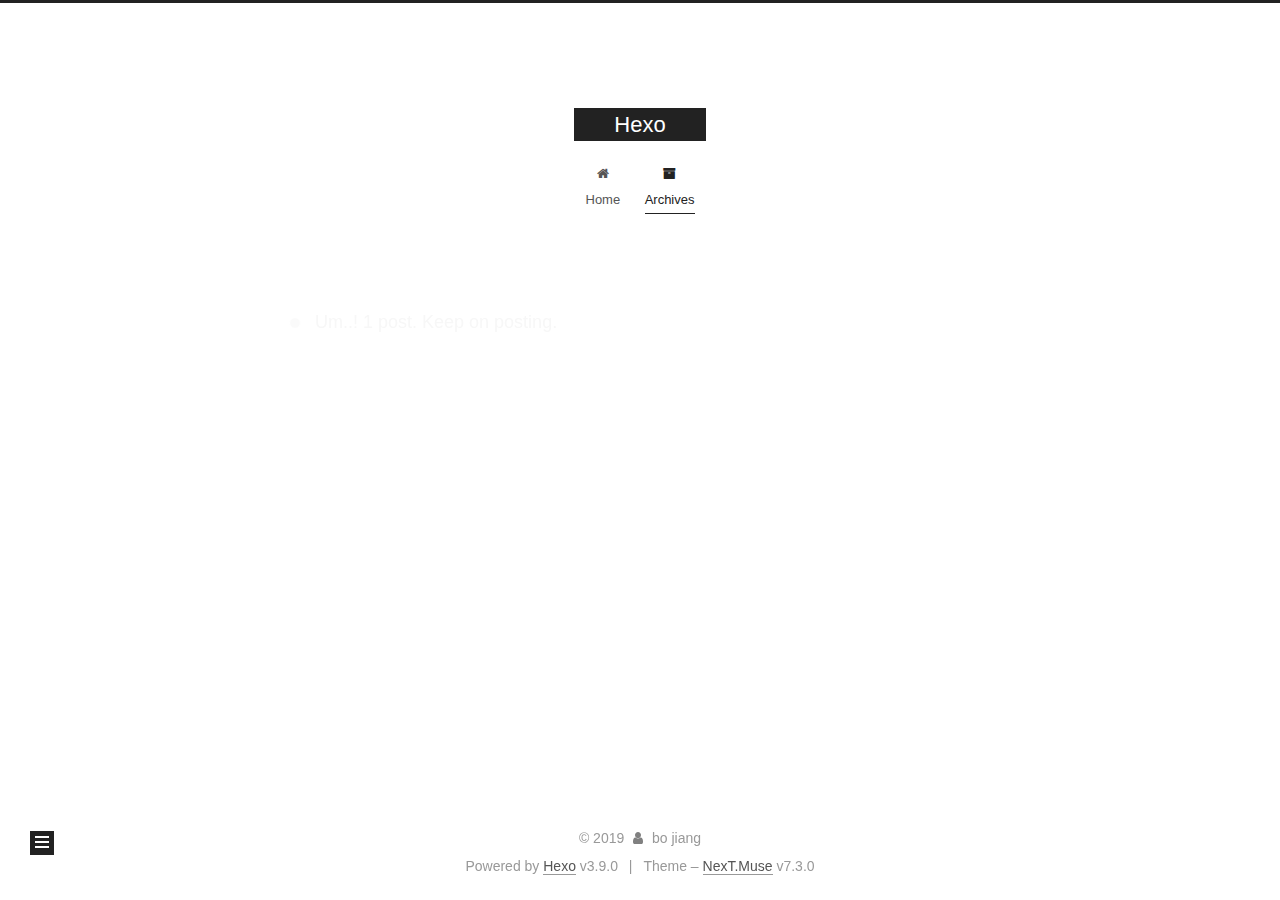
==== archives/index.html @ 769f1027 "Site updated: 2019-08-07 20:02:32" ====
<!DOCTYPE html>





<html class="theme-next muse use-motion" lang="en">
<head>
  <meta charset="UTF-8">
<meta name="generator" content="Hexo 3.9.0">
<meta name="viewport" content="width=device-width, initial-scale=1, maximum-scale=2">
<meta name="theme-color" content="#222">
<meta http-equiv="X-UA-Compatible" content="IE=edge">
  <link rel="apple-touch-icon" sizes="180x180" href="/images/apple-touch-icon-next.png?v=7.3.0">
  <link rel="icon" type="image/png" sizes="32x32" href="/images/favicon-32x32-next.png?v=7.3.0">
  <link rel="icon" type="image/png" sizes="16x16" href="/images/favicon-16x16-next.png?v=7.3.0">
  <link rel="mask-icon" href="/images/logo.svg?v=7.3.0" color="#222">

<link rel="stylesheet" href="/css/main.css?v=7.3.0">


<link rel="stylesheet" href="/lib/font-awesome/css/font-awesome.min.css?v=4.7.0">


<script id="hexo-configurations">
  var NexT = window.NexT || {};
  var CONFIG = {
    root: '/',
    scheme: 'Muse',
    version: '7.3.0',
    sidebar: {"position":"left","display":"post","offset":12,"onmobile":false},
    back2top: {"enable":true,"sidebar":false,"scrollpercent":false},
    save_scroll: false,
    copycode: {"enable":false,"show_result":false,"style":null},
    fancybox: false,
    mediumzoom: false,
    lazyload: false,
    pangu: false,
    algolia: {
      applicationID: '',
      apiKey: '',
      indexName: '',
      hits: {"per_page":10},
      labels: {"input_placeholder":"Search for Posts","hits_empty":"We didn't find any results for the search: ${query}","hits_stats":"${hits} results found in ${time} ms"}
    },
    localsearch: {"enable":false,"trigger":"auto","top_n_per_article":1,"unescape":false,"preload":false},
    path: '',
    motion: {"enable":true,"async":false,"transition":{"post_block":"fadeIn","post_header":"slideDownIn","post_body":"slideDownIn","coll_header":"slideLeftIn","sidebar":"slideUpIn"}},
    translation: {
      copy_button: 'Copy',
      copy_success: 'Copied',
      copy_failure: 'Copy failed'
    }
  };
</script>

  <meta property="og:type" content="website">
<meta property="og:title" content="Hexo">
<meta property="og:url" content="http://yoursite.com/archives/index.html">
<meta property="og:site_name" content="Hexo">
<meta property="og:locale" content="en">
<meta name="twitter:card" content="summary">
<meta name="twitter:title" content="Hexo">
  <link rel="canonical" href="http://yoursite.com/archives/">


<script id="page-configurations">
  // https://hexo.io/docs/variables.html
  CONFIG.page = {
    sidebar: "",
    isHome: false,
    isPost: false,
    isPage: false,
    isArchive: true
  };
</script>

  <title>Archive | Hexo</title>
  








  <noscript>
  <style>
  .use-motion .motion-element,
  .use-motion .brand,
  .use-motion .menu-item,
  .sidebar-inner,
  .use-motion .post-block,
  .use-motion .pagination,
  .use-motion .comments,
  .use-motion .post-header,
  .use-motion .post-body,
  .use-motion .collection-title { opacity: initial; }

  .use-motion .logo,
  .use-motion .site-title,
  .use-motion .site-subtitle {
    opacity: initial;
    top: initial;
  }

  .use-motion .logo-line-before i { left: initial; }
  .use-motion .logo-line-after i { right: initial; }
  </style>
</noscript>

</head>

<body itemscope itemtype="http://schema.org/WebPage" lang="en">

  <div class="container sidebar-position-left">
    <div class="headband"></div>

    <header id="header" class="header" itemscope itemtype="http://schema.org/WPHeader">
      <div class="header-inner"><div class="site-brand-wrapper">
  <div class="site-meta">

    <div class="custom-logo-site-title">
      <a href="/" class="brand" rel="start">
        <span class="logo-line-before"><i></i></span>
        <span class="site-title">Hexo</span>
        <span class="logo-line-after"><i></i></span>
      </a>
    </div>
  </div>

  <div class="site-nav-toggle">
    <button aria-label="Toggle navigation bar">
      <span class="btn-bar"></span>
      <span class="btn-bar"></span>
      <span class="btn-bar"></span>
    </button>
  </div>
</div>


<nav class="site-nav">
  
  <ul id="menu" class="menu">
      
      
      
        
        <li class="menu-item menu-item-home">
      
    

    <a href="/" rel="section"><i class="menu-item-icon fa fa-fw fa-home"></i> <br>Home</a>

  </li>
      
      
      
        
        <li class="menu-item menu-item-archives">
      
    

    <a href="/archives/" rel="section"><i class="menu-item-icon fa fa-fw fa-archive"></i> <br>Archives</a>

  </li>
  </ul>

    

    
    
      
      
    
      
      
    
    

  

</nav>
</div>
    </header>

    


    <main id="main" class="main">
      <div class="main-inner">
        <div class="content-wrap">
          <div id="content" class="content page-archive">
            

  
  
  
  <div class="post-block archive">
    <div id="posts" class="posts-collapse">
      <span class="archive-move-on"></span>
      <span class="archive-page-counter">
        
        
        
          
        
        Um..! 1 post. Keep on posting.
      </span>
      

      

  
  
  

  
    
    <div class="collection-title">
      <h1 class="archive-year" id="archive-year-2019">2019</h1>
    </div>
  
  

  <article class="post post-type-normal" itemscope itemtype="http://schema.org/Article">
    <header class="post-header">

      <h2 class="post-title">
        
          <a class="post-title-link" href="/2019/08/07/hello-world/" itemprop="url">
            
              <span itemprop="name">Hello World</span>
            
          </a>
        
      </h2>

      <div class="post-meta">
        <time class="post-time" itemprop="dateCreated"
              datetime="2019-08-07T11:55:54+08:00"
              content="2019-08-07">
          08-07
        </time>
      </div>

    </header>
  </article>




    </div>
  </div>
  
  
  

  



          </div>
          

        </div>
          
  
  <div class="sidebar-toggle">
    <div class="sidebar-toggle-line-wrap">
      <span class="sidebar-toggle-line sidebar-toggle-line-first"></span>
      <span class="sidebar-toggle-line sidebar-toggle-line-middle"></span>
      <span class="sidebar-toggle-line sidebar-toggle-line-last"></span>
    </div>
  </div>

  <aside id="sidebar" class="sidebar">
    <div class="sidebar-inner">

      <div class="site-overview-wrap sidebar-panel sidebar-panel-active">
        <div class="site-overview">

          <div class="site-author motion-element" itemprop="author" itemscope itemtype="http://schema.org/Person">
  <p class="site-author-name" itemprop="name">bo jiang</p>
  <div class="site-description motion-element" itemprop="description"></div>
</div>
  <nav class="site-state motion-element">
      <div class="site-state-item site-state-posts">
        
          <a href="/archives/">
        
          <span class="site-state-item-count">1</span>
          <span class="site-state-item-name">posts</span>
        </a>
      </div>
    
  </nav>



        </div>
      </div>

    </div>
  </aside>
  <div id="sidebar-dimmer"></div>


      </div>
    </main>

    <footer id="footer" class="footer">
      <div class="footer-inner">
        <div class="copyright">&copy; <span itemprop="copyrightYear">2019</span>
  <span class="with-love" id="animate">
    <i class="fa fa-user"></i>
  </span>
  <span class="author" itemprop="copyrightHolder">bo jiang</span>
</div>
  <div class="powered-by">Powered by <a href="https://hexo.io" class="theme-link" rel="noopener" target="_blank">Hexo</a> v3.9.0</div>
  <span class="post-meta-divider">|</span>
  <div class="theme-info">Theme – <a href="https://theme-next.org" class="theme-link" rel="noopener" target="_blank">NexT.Muse</a> v7.3.0</div>

        








        
      </div>
    </footer>
      <div class="back-to-top">
        <i class="fa fa-arrow-up"></i>
      </div>

    

  </div>

  
  <script src="/lib/jquery/index.js?v=3.4.1"></script>
  <script src="/lib/velocity/velocity.min.js?v=1.2.1"></script>
  <script src="/lib/velocity/velocity.ui.min.js?v=1.2.1"></script>

<script src="/js/utils.js?v=7.3.0"></script>
  <script src="/js/motion.js?v=7.3.0"></script>


  <script src="/js/schemes/muse.js?v=7.3.0"></script>


<script src="/js/next-boot.js?v=7.3.0"></script>






  




























  

  

  


  
</body>
</html>
---- css/main.css ----
html {
  line-height: 1.15; /* 1 */
  -webkit-text-size-adjust: 100%; /* 2 */
}
body {
  margin: 0;
}
main {
  display: block;
}
h1 {
  font-size: 2em;
  margin: 0.67em 0;
}
hr {
  box-sizing: content-box; /* 1 */
  height: 0; /* 1 */
  overflow: visible; /* 2 */
}
pre {
  font-family: monospace, monospace; /* 1 */
  font-size: 1em; /* 2 */
}
a {
  background-color: transparent;
}
abbr[title] {
  border-bottom: none; /* 1 */
  text-decoration: underline; /* 2 */
  text-decoration: underline dotted; /* 2 */
}
b,
strong {
  font-weight: bolder;
}
code,
kbd,
samp {
  font-family: monospace, monospace; /* 1 */
  font-size: 1em; /* 2 */
}
small {
  font-size: 80%;
}
sub,
sup {
  font-size: 75%;
  line-height: 0;
  position: relative;
  vertical-align: baseline;
}
sub {
  bottom: -0.25em;
}
sup {
  top: -0.5em;
}
img {
  border-style: none;
}
button,
input,
optgroup,
select,
textarea {
  font-family: inherit; /* 1 */
  font-size: 100%; /* 1 */
  line-height: 1.15; /* 1 */
  margin: 0; /* 2 */
}
button,
input {
/* 1 */
  overflow: visible;
}
button,
select {
/* 1 */
  text-transform: none;
}
button,
[type='button'],
[type='reset'],
[type='submit'] {
  -webkit-appearance: button;
}
button::-moz-focus-inner,
[type='button']::-moz-focus-inner,
[type='reset']::-moz-focus-inner,
[type='submit']::-moz-focus-inner {
  border-style: none;
  padding: 0;
}
button:-moz-focusring,
[type='button']:-moz-focusring,
[type='reset']:-moz-focusring,
[type='submit']:-moz-focusring {
  outline: 1px dotted ButtonText;
}
fieldset {
  padding: 0.35em 0.75em 0.625em;
}
legend {
  box-sizing: border-box; /* 1 */
  color: inherit; /* 2 */
  display: table; /* 1 */
  max-width: 100%; /* 1 */
  padding: 0; /* 3 */
  white-space: normal; /* 1 */
}
progress {
  vertical-align: baseline;
}
textarea {
  overflow: auto;
}
[type='checkbox'],
[type='radio'] {
  box-sizing: border-box; /* 1 */
  padding: 0; /* 2 */
}
[type='number']::-webkit-inner-spin-button,
[type='number']::-webkit-outer-spin-button {
  height: auto;
}
[type='search'] {
  outline-offset: -2px; /* 2 */
  -webkit-appearance: textfield; /* 1 */
}
[type='search']::-webkit-search-decoration {
  -webkit-appearance: none;
}
::-webkit-file-upload-button {
  font: inherit; /* 2 */
  -webkit-appearance: button; /* 1 */
}
details {
  display: block;
}
summary {
  display: list-item;
}
template {
  display: none;
}
[hidden] {
  display: none;
}
::selection {
  background: #262a30;
  color: #fff;
}
body {
  background: #fff;
  color: #555;
  font-family: 'Lato', "PingFang SC", "Microsoft YaHei", sans-serif;
  font-size: 1em;
  line-height: 2;
  position: relative;
}
@media (max-width: 991px) {
  body {
    padding-right: 0 !important;
  }
}
h1,
h2,
h3,
h4,
h5,
h6 {
  font-family: 'Lato', "PingFang SC", "Microsoft YaHei", sans-serif;
  font-weight: bold;
  line-height: 1.5;
  margin: 20px 0 15px;
  padding: 0;
}
h1 {
  font-size: 1.75em;
}
h2 {
  font-size: 1.625em;
}
h3 {
  font-size: 1.5em;
}
h4 {
  font-size: 1.375em;
}
h5 {
  font-size: 1.25em;
}
h6 {
  font-size: 1.125em;
}
p {
  margin: 0 0 20px 0;
}
a,
span.exturl {
  overflow-wrap: break-word;
  word-wrap: break-word;
  background-color: transparent;
  border-bottom: 1px solid #999;
  color: #555;
  outline: none;
  text-decoration: none;
  cursor: pointer;
}
a:hover,
span.exturl:hover {
  border-bottom-color: #222;
  color: #222;
}
video {
  display: block;
  margin-left: auto;
  margin-right: auto;
  max-width: 100%;
}
img {
  display: block;
  height: auto;
  margin: auto;
  max-width: 100%;
}
hr {
  background-color: #ddd;
  background-image: repeating-linear-gradient(-45deg, #fff, #fff 4px, transparent 4px, transparent 8px);
  border: none;
  height: 3px;
  margin: 40px 0;
}
blockquote {
  border-left: 4px solid #ddd;
  color: #666;
  margin: 0;
  padding: 0 15px;
}
blockquote cite::before {
  content: '-';
  padding: 0 5px;
}
dt {
  font-weight: 700;
}
dd {
  margin: 0;
  padding: 0;
}
kbd {
  background-color: #f9f9f9;
  background-image: linear-gradient(top, #eee, #fff, #eee);
  border: 1px solid #ccc;
  border-radius: 0.2em;
  box-shadow: 0.1em 0.1em 0.2em rgba(0,0,0,0.1);
  font-family: inherit;
  padding: 0.1em 0.3em;
  white-space: nowrap;
}
.text-left {
  text-align: left;
}
.text-center {
  text-align: center;
}
.text-right {
  text-align: right;
}
.text-justify {
  text-align: justify;
}
.text-nowrap {
  white-space: nowrap;
}
.text-lowercase {
  text-transform: lowercase;
}
.text-uppercase {
  text-transform: uppercase;
}
.text-capitalize {
  text-transform: capitalize;
}
.center-block {
  display: block;
  margin-left: auto;
  margin-right: auto;
}
.clearfix::before,
.clearfix::after {
  content: ' ';
  display: table;
}
.clearfix::after {
  clear: both;
}
.pullquote {
  width: 45%;
}
.pullquote.left {
  float: left;
  margin-left: 5px;
  margin-right: 10px;
}
.pullquote.right {
  float: right;
  margin-left: 10px;
  margin-right: 5px;
}
.affix {
  position: fixed;
}
.translation {
  color: #999;
  font-size: 0.875em;
  margin-top: -20px;
}
.scrollbar-measure {
  height: 100px;
  overflow: scroll;
  position: absolute;
  top: -9999px;
  width: 100px;
}
.use-motion .motion-element {
  opacity: 0;
}
.table-container {
  margin: 20px 0;
  overflow: auto;
  -webkit-overflow-scrolling: touch;
}
.highlight .table-container {
  margin: 0;
}
table {
  border-collapse: collapse;
  border-spacing: 0;
  font-size: 0.875em;
  width: 100%;
}
table > tbody > tr:nth-of-type(odd) {
  background-color: #f9f9f9;
}
table > tbody > tr:hover {
  background-color: #f5f5f5;
}
caption,
th,
td {
  font-weight: normal;
  padding: 8px;
  text-align: left;
  vertical-align: middle;
}
th,
td {
  border: 1px solid #ddd;
  border-bottom: 3px solid #ddd;
}
th {
  font-weight: 700;
  padding-bottom: 10px;
}
td {
  border-bottom-width: 1px;
}
html,
body {
  height: 100%;
}
.container {
  position: relative;
}
.header-inner {
  margin: 0 auto;
  padding: 100px 0 70px;
  width: 700px;
}
@media (min-width: 1200px) {
  .container .header-inner {
    width: 800px;
  }
}
@media (min-width: 1600px) {
  .container .header-inner {
    width: 900px;
  }
}
.main-inner {
  margin: 0 auto;
  width: 700px;
}
@media (min-width: 1200px) {
  .container .main-inner {
    width: 800px;
  }
}
@media (min-width: 1600px) {
  .container .main-inner {
    width: 900px;
  }
}
.footer {
  padding: 20px 0;
}
.footer-inner {
  box-sizing: border-box;
  margin: 0 auto;
  width: 700px;
}
@media (min-width: 1200px) {
  .container .footer-inner {
    width: 800px;
  }
}
@media (min-width: 1600px) {
  .container .footer-inner {
    width: 900px;
  }
}
pre,
.highlight {
  background: #f7f7f7;
  color: #4d4d4c;
  line-height: 1.6;
  margin: 20px 0;
}
pre,
code {
  font-family: consolas, Menlo, "PingFang SC", "Microsoft YaHei", monospace;
}
code {
  overflow-wrap: break-word;
  word-wrap: break-word;
  background: #eee;
  border-radius: 3px;
  color: #555;
  padding: 2px 4px;
}
pre {
  overflow: auto;
  padding: 10px;
}
pre code {
  background: none;
  color: #4d4d4c;
  padding: 0;
  text-shadow: none;
}
.highlight *::selection {
  background: #d6d6d6;
}
.highlight pre {
  border: none;
  margin: 0;
  padding: 10px 0;
}
.highlight table {
  border: none;
  margin: 0;
  width: auto;
}
.highlight td {
  border: none;
  padding: 0;
}
.highlight figcaption {
  background: #eee;
  border-bottom: 1px solid #e9e9e9;
  color: #4d4d4c;
  line-height: 1em;
  margin: 0;
  padding: 0.5em;
}
.highlight figcaption::before,
.highlight figcaption::after {
  content: ' ';
  display: table;
}
.highlight figcaption::after {
  clear: both;
}
.highlight figcaption a {
  color: #4d4d4c;
  float: right;
}
.highlight figcaption a:hover {
  border-bottom-color: #4d4d4c;
}
.highlight .gutter pre {
  background-color: #eff2f3;
  color: #869194;
  padding-left: 10px;
  padding-right: 10px;
  text-align: right;
}
.highlight .code pre {
  background-color: #f7f7f7;
  padding-left: 10px;
  width: 100%;
}
.gutter {
  user-select: none;
  -moz-user-select: none;
  -ms-user-select: none;
  -webkit-user-select: none;
}
.gist table {
  width: auto;
}
.gist table td {
  border: none;
}
pre .deletion {
  background: #fdd;
}
pre .addition {
  background: #dfd;
}
pre .meta {
  color: #eab700;
  user-select: none;
  -moz-user-select: none;
  -ms-user-select: none;
  -webkit-user-select: none;
}
pre .comment {
  color: #8e908c;
}
pre .variable,
pre .attribute,
pre .tag,
pre .name,
pre .regexp,
pre .ruby .constant,
pre .xml .tag .title,
pre .xml .pi,
pre .xml .doctype,
pre .html .doctype,
pre .css .id,
pre .css .class,
pre .css .pseudo {
  color: #c82829;
}
pre .number,
pre .preprocessor,
pre .built_in,
pre .builtin-name,
pre .literal,
pre .params,
pre .constant,
pre .command {
  color: #f5871f;
}
pre .ruby .class .title,
pre .css .rules .attribute,
pre .string,
pre .symbol,
pre .value,
pre .inheritance,
pre .header,
pre .ruby .symbol,
pre .xml .cdata,
pre .special,
pre .formula {
  color: #718c00;
}
pre .title,
pre .css .hexcolor {
  color: #3e999f;
}
pre .function,
pre .python .decorator,
pre .python .title,
pre .ruby .function .title,
pre .ruby .title .keyword,
pre .perl .sub,
pre .javascript .title,
pre .coffeescript .title {
  color: #4271ae;
}
pre .keyword,
pre .javascript .function {
  color: #8959a8;
}
.blockquote-center,
.page-home .post-type-quote blockquote,
.page-post-detail .post-type-quote blockquote {
  border-left: none;
  margin: 40px 0;
  padding: 0;
  position: relative;
  text-align: center;
}
.blockquote-center::before,
.page-home .post-type-quote blockquote::before,
.page-post-detail .post-type-quote blockquote::before,
.blockquote-center::after,
.page-home .post-type-quote blockquote::after,
.page-post-detail .post-type-quote blockquote::after {
  background-position: 0 -6px;
  background-repeat: no-repeat;
  background-size: 22px 22px;
  content: ' ';
  display: block;
  height: 24px;
  opacity: 0.2;
  position: absolute;
  width: 100%;
}
.blockquote-center::before,
.page-home .post-type-quote blockquote::before,
.page-post-detail .post-type-quote blockquote::before {
  background-image: url("../images/quote-l.svg");
  border-top: 1px solid #ccc;
  top: -20px;
}
.blockquote-center::after,
.page-home .post-type-quote blockquote::after,
.page-post-detail .post-type-quote blockquote::after {
  background-image: url("../images/quote-r.svg");
  background-position: 100% 8px;
  border-bottom: 1px solid #ccc;
  bottom: -20px;
}
.blockquote-center p,
.page-home .post-type-quote blockquote p,
.page-post-detail .post-type-quote blockquote p,
.blockquote-center div,
.page-home .post-type-quote blockquote div,
.page-post-detail .post-type-quote blockquote div {
  text-align: center;
}
.post .post-body .group-picture img {
  border: none;
  box-sizing: border-box;
  margin: 0 auto;
  padding: 0 3px;
}
.post-body .group-picture-row {
  margin-bottom: 6px;
  overflow: hidden;
}
.post-body .group-picture-column {
  float: left;
  margin-bottom: 10px;
}
.page-archive .group-picture-container {
  overflow: hidden;
}
.page-archive .group-picture-row {
  float: left;
}
.page-archive .group-picture-row:first-child {
  margin-top: 6px;
}
.page-archive .group-picture-column {
  max-height: 150px;
  max-width: 150px;
}
.post-body .label {
  display: inline;
  padding: 0 2px;
}
.post-body .label.default {
  background-color: #f0f0f0;
}
.post-body .label.primary {
  background-color: #efe6f7;
}
.post-body .label.info {
  background-color: #e5f2f8;
}
.post-body .label.success {
  background-color: #e7f4e9;
}
.post-body .label.warning {
  background-color: #fcf6e1;
}
.post-body .label.danger {
  background-color: #fae8eb;
}
.post-body .tabs {
  margin-bottom: 20px;
}
.post-body .tabs,
.tabs-comment {
  display: block;
  padding-top: 10px;
  position: relative;
}
.post-body .tabs ul.nav-tabs,
.tabs-comment ul.nav-tabs {
  display: flex;
  flex-wrap: wrap;
  margin: 0;
  margin-bottom: -1px;
  padding: 0;
}
@media (max-width: 413px) {
  .post-body .tabs ul.nav-tabs,
  .tabs-comment ul.nav-tabs {
    display: block;
    margin-bottom: 5px;
  }
}
.post-body .tabs ul.nav-tabs li.tab,
.tabs-comment ul.nav-tabs li.tab {
  background-color: #fff;
  border-bottom: 1px solid #ddd;
  border-left: 1px solid transparent;
  border-right: 1px solid transparent;
  border-top: 3px solid transparent;
  flex-grow: 1;
  list-style-type: none;
}
@media (max-width: 413px) {
  .post-body .tabs ul.nav-tabs li.tab,
  .tabs-comment ul.nav-tabs li.tab {
    border-bottom: 1px solid transparent;
    border-left: 3px solid transparent;
    border-right: 1px solid transparent;
    border-top: 1px solid transparent;
  }
}
.post-body .tabs ul.nav-tabs li.tab a,
.tabs-comment ul.nav-tabs li.tab a {
  border-bottom: initial;
  display: block;
  line-height: 1.8em;
  outline: 0;
  padding: 0.25em 0.75em;
  text-align: center;
  transition-delay: 0s;
  transition-duration: 0.2s;
  transition-timing-function: ease-out;
}
.post-body .tabs ul.nav-tabs li.tab a i,
.tabs-comment ul.nav-tabs li.tab a i {
  width: 1.285714285714286em;
}
.post-body .tabs ul.nav-tabs li.tab.active,
.tabs-comment ul.nav-tabs li.tab.active {
  border-bottom: 1px solid transparent;
  border-left: 1px solid #ddd;
  border-right: 1px solid #ddd;
  border-top: 3px solid #fc6423;
}
@media (max-width: 413px) {
  .post-body .tabs ul.nav-tabs li.tab.active,
  .tabs-comment ul.nav-tabs li.tab.active {
    border-bottom: 1px solid #ddd;
    border-left: 3px solid #fc6423;
    border-right: 1px solid #ddd;
    border-top: 1px solid #ddd;
  }
}
.post-body .tabs ul.nav-tabs li.tab.active a,
.tabs-comment ul.nav-tabs li.tab.active a {
  color: #555;
  cursor: default;
}
.post-body .tabs .tab-content .tab-pane,
.tabs-comment .tab-content .tab-pane {
  border: 1px solid #ddd;
  padding: 20px 20px 0 20px;
}
.post-body .tabs .tab-content .tab-pane:not(.active),
.tabs-comment .tab-content .tab-pane:not(.active) {
  display: none;
}
.post-body .tabs .tab-content .tab-pane.active,
.tabs-comment .tab-content .tab-pane.active {
  display: block;
}
.post-body .note {
  margin-bottom: 20px;
  padding: 15px;
  position: relative;
  border: 1px solid #eee;
  border-left-width: 5px;
  border-radius: 3px;
}
.post-body .note h2,
.post-body .note h3,
.post-body .note h4,
.post-body .note h5,
.post-body .note h6 {
  margin-top: 0;
  border-bottom: initial;
  margin-bottom: 0;
  padding-top: 0 !important;
}
.post-body .note p:first-child,
.post-body .note ul:first-child,
.post-body .note ol:first-child,
.post-body .note table:first-child,
.post-body .note pre:first-child,
.post-body .note blockquote:first-child,
.post-body .note img:first-child {
  margin-top: 0;
}
.post-body .note p:last-child,
.post-body .note ul:last-child,
.post-body .note ol:last-child,
.post-body .note table:last-child,
.post-body .note pre:last-child,
.post-body .note blockquote:last-child,
.post-body .note img:last-child {
  margin-bottom: 0;
}
.post-body .note.default {
  border-left-color: #777;
}
.post-body .note.default h2,
.post-body .note.default h3,
.post-body .note.default h4,
.post-body .note.default h5,
.post-body .note.default h6 {
  color: #777;
}
.post-body .note.primary {
  border-left-color: #6f42c1;
}
.post-body .note.primary h2,
.post-body .note.primary h3,
.post-body .note.primary h4,
.post-body .note.primary h5,
.post-body .note.primary h6 {
  color: #6f42c1;
}
.post-body .note.info {
  border-left-color: #428bca;
}
.post-body .note.info h2,
.post-body .note.info h3,
.post-body .note.info h4,
.post-body .note.info h5,
.post-body .note.info h6 {
  color: #428bca;
}
.post-body .note.success {
  border-left-color: #5cb85c;
}
.post-body .note.success h2,
.post-body .note.success h3,
.post-body .note.success h4,
.post-body .note.success h5,
.post-body .note.success h6 {
  color: #5cb85c;
}
.post-body .note.warning {
  border-left-color: #f0ad4e;
}
.post-body .note.warning h2,
.post-body .note.warning h3,
.post-body .note.warning h4,
.post-body .note.warning h5,
.post-body .note.warning h6 {
  color: #f0ad4e;
}
.post-body .note.danger {
  border-left-color: #d9534f;
}
.post-body .note.danger h2,
.post-body .note.danger h3,
.post-body .note.danger h4,
.post-body .note.danger h5,
.post-body .note.danger h6 {
  color: #d9534f;
}
.btn {
  background: #222;
  border: 2px solid #222;
  border-radius: 0;
  color: #fff;
  display: inline-block;
  font-size: 0.875em;
  padding: 0 20px;
  text-decoration: none;
  transition-property: background-color;
  transition-delay: 0s;
  transition-duration: 0.2s;
  transition-timing-function: ease-in-out;
  line-height: 2;
}
.btn:hover {
  background: #fff;
  border-color: #222;
  color: #222;
}
.btn +.btn {
  margin: 0 0 8px 8px;
}
.btn .fa-fw {
  text-align: left;
  width: 1.285714285714286em;
}
.btn-bar {
  background: #555;
  border-radius: 1px;
  display: block;
  height: 2px;
  width: 22px;
}
.btn-bar+.btn-bar {
  margin-top: 4px;
}
.page-number-basic,
.pagination .prev,
.pagination .next,
.pagination .page-number,
.pagination .space {
  display: inline-block;
  margin: 0 10px;
  padding: 0 11px;
  position: relative;
  top: -1px;
}
@media (max-width: 767px) {
  .page-number-basic,
  .pagination .prev,
  .pagination .next,
  .pagination .page-number,
  .pagination .space {
    margin: 0 5px;
  }
}
.pagination {
  border-top: 1px solid #eee;
  margin: 120px 0 40px;
  text-align: center;
}
.pagination .prev,
.pagination .next,
.pagination .page-number {
  border-bottom: 0;
  border-top: 1px solid #eee;
  transition-property: border-color;
  transition-delay: 0s;
  transition-duration: 0.2s;
  transition-timing-function: ease-in-out;
}
.pagination .prev:hover,
.pagination .next:hover,
.pagination .page-number:hover {
  border-top-color: #222;
}
.pagination .space {
  margin: 0;
  padding: 0;
}
.pagination .prev {
  margin-left: 0;
}
.pagination .next {
  margin-right: 0;
}
.pagination .page-number.current {
  background: #ccc;
  border-top-color: #ccc;
  color: #fff;
}
@media (max-width: 767px) {
  .pagination {
    border-top: none;
  }
  .pagination .prev,
  .pagination .next,
  .pagination .page-number {
    border-bottom: 1px solid #eee;
    border-top: 0;
    margin-bottom: 10px;
    padding: 0 10px;
  }
  .pagination .prev:hover,
  .pagination .next:hover,
  .pagination .page-number:hover {
    border-bottom-color: #222;
  }
}
.comments {
  margin: 60px 20px 0;
  overflow: hidden;
}
.comment-button-group {
  display: flex;
  flex-wrap: wrap-reverse;
  justify-content: center;
  margin: 1em 0;
}
.comment-button-group .comment-button {
  margin: 0.1em 0.2em;
}
.comment-button-group .comment-button.active {
  background: #fff;
  border-color: #222;
  color: #222;
}
.comment-position {
  display: none;
}
.comment-position.active {
  display: block;
}
.tabs-comment {
  background: #fff;
  margin-top: 4em;
  padding-top: 0;
}
.tabs-comment .comments {
  border: 0;
  box-shadow: none;
  margin-top: 0;
  padding-top: 0;
}
.back-to-top {
  background: #222;
  bottom: -100px;
  box-sizing: border-box;
  color: #fff;
  cursor: pointer;
  font-size: 12px;
  opacity: 1;
  padding: 0 6px;
  position: fixed;
  right: 30px;
  text-align: center;
  transition-property: bottom;
  width: 24px;
  z-index: 1050;
  transition-delay: 0s;
  transition-duration: 0.2s;
  transition-timing-function: ease-in-out;
}
.back-to-top:hover {
  color: #87daff;
}
.back-to-top.back-to-top-on {
  bottom: 19px;
}
@media (max-width: 991px) {
  .back-to-top {
    opacity: 0.8;
    right: 20px;
  }
}
.header {
  background: transparent;
}
.header-inner {
  position: relative;
}
.headband {
  background: #222;
  height: 3px;
}
.site-meta {
  margin: 0;
  text-align: center;
}
@media (max-width: 767px) {
  .site-meta {
    text-align: center;
  }
}
.brand {
  background: #222;
  border-bottom: none;
  color: #fff;
  display: inline-block;
  line-height: 1.375em;
  padding: 0 40px;
  position: relative;
}
.brand:hover {
  color: #fff;
}
.logo {
  display: inline-block;
  line-height: 36px;
  margin-right: 5px;
  vertical-align: top;
}
.site-title {
  display: inline-block;
  font-family: 'Lato', "PingFang SC", "Microsoft YaHei", sans-serif;
  font-size: 1.375em;
  font-weight: normal;
  line-height: 1.5;
  vertical-align: top;
}
.site-subtitle {
  color: #999;
  font-size: 0.8125em;
  margin-top: 10px;
}
.use-motion .brand {
  opacity: 0;
}
.use-motion .logo,
.use-motion .site-title,
.use-motion .site-subtitle,
.use-motion .custom-logo-image {
  opacity: 0;
  position: relative;
  top: -10px;
}
.site-nav-toggle {
  display: none;
  left: 10px;
  position: absolute;
}
@media (max-width: 767px) {
  .site-nav-toggle {
    display: block;
  }
}
.site-nav-toggle button {
  background: transparent;
  border: none;
  margin-top: 2px;
  padding: 9px 10px;
}
@media (max-width: 767px) {
  .site-nav {
    border-top: 1px solid #ddd;
    clear: both;
    display: none;
    margin: 0 -10px;
    padding: 0 10px;
  }
}
@media (min-width: 768px) and (max-width: 991px) {
  .site-nav {
    display: block !important;
  }
}
@media (min-width: 992px) {
  .site-nav {
    display: block !important;
  }
}
.menu {
  margin-top: 20px;
  padding-left: 0;
  text-align: center;
}
.menu .menu-item {
  display: inline-block;
  list-style: none;
  margin: 0 10px;
}
@media (max-width: 767px) {
  .menu .menu-item {
    margin-top: 10px;
  }
}
.menu .menu-item a,
.menu .menu-item span.exturl {
  border-bottom: 1px solid transparent;
  display: block;
  font-size: 0.8125em;
  line-height: inherit;
  transition-property: border-color;
  transition-delay: 0s;
  transition-duration: 0.2s;
  transition-timing-function: ease-in-out;
}
.menu .menu-item a:hover,
.menu .menu-item span.exturl:hover {
  border-bottom-color: #222;
}
.menu .menu-item .fa {
  margin-right: 5px;
}
.use-motion .menu-item {
  opacity: 0;
}
.post-body {
  overflow-wrap: break-word;
  word-wrap: break-word;
  font-family: 'Lato', "PingFang SC", "Microsoft YaHei", sans-serif;
}
.post-body span.exturl .fa {
  font-size: 0.875em;
  margin-left: 4px;
}
.post-body .image-caption,
.post-body .figure .caption {
  color: #999;
  font-size: 0.875em;
  font-weight: bold;
  line-height: 1;
  margin: -20px auto 15px;
  text-align: center;
}
.post-sticky-flag {
  display: inline-block;
  transform: rotate(30deg);
}
.use-motion .post-block,
.use-motion .pagination,
.use-motion .comments {
  opacity: 0;
}
.use-motion .post-header {
  opacity: 0;
}
.use-motion .post-body {
  opacity: 0;
}
.use-motion .collection-title {
  opacity: 0;
}
.post-button {
  margin-top: 40px;
}
.posts-collapse {
  margin-left: 55px;
  position: relative;
  z-index: 1010;
}
@media (max-width: 767px) {
  .posts-collapse {
    margin-left: 20px;
    margin-right: 20px;
  }
  .posts-collapse .post-title,
  .posts-collapse .post-meta {
    display: block;
    text-align: left;
    width: auto;
  }
}
.posts-collapse .collection-title {
  margin: 60px 0;
  position: relative;
}
.posts-collapse .collection-title h1,
.posts-collapse .collection-title h2 {
  margin-left: 20px;
}
.posts-collapse .collection-title small {
  color: #bbb;
  margin-left: 5px;
}
.posts-collapse .collection-title::before {
  background: #bbb;
  border-radius: 50%;
  content: ' ';
  height: 8px;
  left: 0;
  margin-left: -4px;
  margin-top: -4px;
  position: absolute;
  top: 50%;
  width: 8px;
}
.posts-collapse .post {
  margin: 30px 0;
}
.posts-collapse .post-header {
  position: relative;
  transition-delay: 0s;
  transition-duration: 0.2s;
  transition-timing-function: ease-in-out;
  border-bottom: 1px dashed #ccc;
  transition-property: border;
}
.posts-collapse .post-header::before {
  background: #bbb;
  border: 1px solid #fff;
  border-radius: 50%;
  content: ' ';
  height: 6px;
  left: 0;
  margin-left: -4px;
  position: absolute;
  top: 0.75em;
  width: 6px;
  transition-delay: 0s;
  transition-duration: 0.2s;
  transition-timing-function: ease-in-out;
  transition-property: background;
}
.posts-collapse .post-header:hover {
  border-bottom-color: #666;
}
.posts-collapse .post-header:hover::before {
  background: #222;
}
.posts-collapse .post-title {
  font-size: 1em;
  font-weight: normal;
  line-height: inherit;
  margin-bottom: 0;
  margin-left: 3.75em;
}
.posts-collapse .post-title::after {
  margin-left: 3px;
  opacity: 0.6;
}
.posts-collapse .post-title a,
.posts-collapse .post-title span.exturl {
  border-bottom: none;
  color: #666;
}
.posts-collapse .post-meta {
  font-size: 0.75em;
  left: 20px;
  position: absolute;
  top: 5px;
}
.posts-collapse::after {
  background: #f5f5f5;
  content: ' ';
  height: 100%;
  left: 0;
  margin-left: -2px;
  position: absolute;
  top: 1.25em;
  width: 4px;
  z-index: -1;
}
.posts-collapse .fa-external-link {
  font-size: 0.875em;
  margin-left: 5px;
}
.posts-expand .post-eof {
  background: #ccc;
  height: 1px;
  margin: 80px auto 60px;
  text-align: center;
  width: 8%;
}
.post:last-child .post-eof {
  display: none;
}
.posts-expand {
  padding-top: 40px;
}
@media (max-width: 767px) {
  .posts-expand {
    margin: 0 20px;
  }
  .post-body .highlight {
    margin-left: 0;
    margin-right: 0;
    padding: 0;
  }
}
@media (min-width: 992px) {
  .posts-expand .post-body {
    text-align: justify;
  }
}
@media (max-width: 991px) {
  .posts-expand .post-body {
    text-align: justify;
  }
}
.posts-expand .post-body h2,
.posts-expand .post-body h3,
.posts-expand .post-body h4,
.posts-expand .post-body h5,
.posts-expand .post-body h6 {
  padding-top: 10px;
}
.posts-expand .post-body h2 .header-anchor,
.posts-expand .post-body h3 .header-anchor,
.posts-expand .post-body h4 .header-anchor,
.posts-expand .post-body h5 .header-anchor,
.posts-expand .post-body h6 .header-anchor {
  border-bottom-style: none;
  color: #ccc;
  float: right;
  margin-left: 10px;
  visibility: hidden;
}
.posts-expand .post-body h2 .header-anchor:hover,
.posts-expand .post-body h3 .header-anchor:hover,
.posts-expand .post-body h4 .header-anchor:hover,
.posts-expand .post-body h5 .header-anchor:hover,
.posts-expand .post-body h6 .header-anchor:hover {
  color: inherit;
}
.posts-expand .post-body h2:hover .header-anchor,
.posts-expand .post-body h3:hover .header-anchor,
.posts-expand .post-body h4:hover .header-anchor,
.posts-expand .post-body h5:hover .header-anchor,
.posts-expand .post-body h6:hover .header-anchor {
  visibility: visible;
}
.posts-expand .post-body img {
  border: 1px solid #ddd;
  box-sizing: border-box;
  margin: 0 auto 20px;
  padding: 3px;
}
.post-gallery {
  border-collapse: separate;
  display: table;
  table-layout: fixed;
  width: 100%;
}
.post-gallery-row {
  display: table-row;
}
.post-gallery .post-gallery-img {
  border: none;
  display: table-cell;
  text-align: center;
  vertical-align: middle;
}
.post-gallery .post-gallery-img img {
  border: none;
  max-height: 100%;
  max-width: 100%;
}
.fancybox-close,
.fancybox-close:hover {
  border: none;
}
.posts-expand .post-meta {
  color: #999;
  font-family: 'Lato', "PingFang SC", "Microsoft YaHei", sans-serif;
  margin: 3px 0 60px 0;
  text-align: center;
}
.posts-expand .post-meta .post-description {
  font-size: 0.875em;
  margin-top: 2px;
}
.posts-expand .post-meta time {
  border-bottom: 1px dashed #999;
  cursor: help;
}
.post-meta .post-meta-item + .post-meta-item::before {
  content: '|';
  margin: 0 0.5em;
}
.post-meta .post-meta-item {
  font-size: 0.75em;
}
.post-meta-divider {
  margin: 0 0.5em;
}
.post-meta-item-icon {
  margin-right: 3px;
}
@media (max-width: 991px) {
  .post-meta-item-icon {
    display: inline-block;
  }
}
@media (max-width: 991px) {
  .post-meta-item-text {
    display: none;
  }
}
.post-nav {
  border-top: 1px solid #eee;
  display: table;
  margin-top: 15px;
  width: 100%;
}
.post-nav-divider {
  display: table-cell;
  width: 10%;
}
.post-nav-item {
  display: table-cell;
  padding: 10px 0 0 0;
  vertical-align: top;
  width: 45%;
}
.post-nav-item a {
  border-bottom: none;
  color: #555;
  display: block;
  font-size: 0.875em;
  line-height: 1.6;
  position: relative;
}
.post-nav-item a:hover {
  border-bottom: none;
  color: #222;
}
.post-nav-item a:active {
  top: 2px;
}
.post-nav-item .fa {
  font-size: 0.75em;
  margin-right: 5px;
}
.post-nav-next a {
  padding-left: 5px;
}
.post-nav-prev {
  text-align: right;
}
.post-nav-prev a {
  padding-right: 5px;
}
.post-nav-prev .fa {
  margin-left: 5px;
}
.rtl.post-body p,
.rtl.post-body a,
.rtl.post-body h1,
.rtl.post-body h2,
.rtl.post-body h3,
.rtl.post-body h4,
.rtl.post-body h5,
.rtl.post-body h6,
.rtl.post-body li,
.rtl.post-body ul,
.rtl.post-body ol {
  direction: rtl;
  font-family: UKIJ Ekran;
}
.rtl.post-title {
  font-family: UKIJ Ekran;
}
.posts-expand .post-tags {
  margin-top: 40px;
  text-align: center;
}
.posts-expand .post-tags a {
  display: inline-block;
  font-size: 0.8125em;
  margin-right: 10px;
}
.posts-expand .post-title {
  overflow-wrap: break-word;
  word-wrap: break-word;
  font-weight: 400;
  margin: initial;
  text-align: center;
}
.posts-expand .post-title-link {
  border-bottom: none;
  color: #555;
  display: inline-block;
  line-height: 1.2;
  position: relative;
  vertical-align: top;
}
.posts-expand .post-title-link::before {
  background-color: #000;
  bottom: 0;
  content: '';
  height: 2px;
  left: 0;
  position: absolute;
  transform: scaleX(0);
  visibility: hidden;
  width: 100%;
  transition-delay: 0s;
  transition-duration: 0.2s;
  transition-timing-function: ease-in-out;
}
.posts-expand .post-title-link:hover::before {
  transform: scaleX(1);
  visibility: visible;
}
.posts-expand .post-title-link .fa {
  font-size: 0.875em;
  margin-left: 5px;
}
.page-home .post-type-quote .post-header,
.page-post-detail .post-type-quote .post-header,
.page-home .post-type-quote .post-tags,
.page-post-detail .post-type-quote .post-tags {
  display: none;
}
.sidebar {
  background: #222;
  bottom: 0;
  box-shadow: inset 0 2px 6px #000;
  position: fixed;
  right: 0;
  top: 0;
  width: 0;
  z-index: 1040;
}
.sidebar a,
.sidebar span.exturl {
  border-bottom-color: #555;
  color: #999;
}
.sidebar a:hover,
.sidebar span.exturl:hover {
  border-bottom-color: #eee;
  color: #eee;
}
@media (max-width: 991px) {
  .sidebar {
    display: none;
  }
}
.sidebar-inner {
  color: #999;
  padding: 20px 10px;
  position: relative;
  text-align: center;
}
.site-overview-wrap {
  overflow: hidden;
}
.site-overview {
  overflow-x: hidden;
  overflow-y: auto;
}
.cc-license {
  margin-top: 10px;
  text-align: center;
}
.cc-license .cc-opacity {
  border-bottom: none;
  opacity: 0.7;
}
.cc-license .cc-opacity:hover {
  opacity: 0.9;
}
.cc-license img {
  display: inline-block;
}
.site-author-image {
  border: 2px solid #333;
  display: block;
  height: auto;
  margin: 0 auto;
  max-width: 96px;
  padding: 2px;
}
.site-author-name {
  color: #f5f5f5;
  font-weight: normal;
  margin: 5px 0 0;
  text-align: center;
}
.site-description {
  color: #999;
  font-size: 1em;
  margin-top: 5px;
  text-align: center;
}
.links-of-author {
  margin-top: 20px;
}
.links-of-author a,
.links-of-author span.exturl {
  border-bottom-color: #555;
  display: inline-block;
  font-size: 0.8125em;
  margin-bottom: 10px;
  margin-right: 10px;
  vertical-align: middle;
}
.links-of-author a::before,
.links-of-author span.exturl::before {
  background: #a70066;
  border-radius: 50%;
  content: ' ';
  display: inline-block;
  height: 4px;
  margin-right: 3px;
  vertical-align: middle;
  width: 4px;
}
.feed-link,
.chat {
  margin-top: 10px;
}
.feed-link a,
.chat a {
  border: 1px solid #fc6423 !important;
  border-radius: 4px;
  color: #fc6423;
  display: inline-block;
  padding: 0 15px;
}
.feed-link a i,
.chat a i {
  color: #fc6423;
}
.feed-link a:hover,
.chat a:hover {
  background: #fc6423;
  color: #fff;
}
.feed-link a:hover i,
.chat a:hover i {
  color: #fff;
}
.links-of-blogroll {
  font-size: 0.8125em;
  margin-top: 10px;
}
.links-of-blogroll-title {
  font-size: 0.875em;
  font-weight: 600;
  margin-top: 0;
}
.links-of-blogroll-list {
  list-style: none;
  margin: 0;
  padding: 0;
}
.links-of-blogroll-item {
  padding: 2px 10px;
}
.links-of-blogroll-item a,
.links-of-blogroll-item span.exturl {
  box-sizing: border-box;
  display: inline-block;
  max-width: 280px;
  overflow: hidden;
  text-overflow: ellipsis;
  white-space: nowrap;
}
#sidebar-dimmer {
  display: none;
}
@media (max-width: 767px) {
  #sidebar-dimmer {
    background: #000;
    display: block;
    height: 100%;
    left: 100%;
    opacity: 0;
    position: fixed;
    top: 0;
    width: 100%;
    z-index: 1020;
  }
  .sidebar-active + #sidebar-dimmer {
    opacity: 0.7;
    transform: translateX(-100%);
    transition: opacity 0.5s;
  }
}
.sidebar-nav {
  margin: 0 0 20px;
  padding-left: 0;
}
.sidebar-nav li {
  border-bottom: 1px solid transparent;
  color: #555;
  cursor: pointer;
  display: inline-block;
  font-size: 0.875em;
}
.sidebar-nav li.sidebar-nav-overview {
  margin-left: 10px;
}
.sidebar-nav li:hover {
  color: #f5f5f5;
}
.sidebar-nav .sidebar-nav-active {
  border-bottom-color: #87daff;
  color: #87daff;
}
.sidebar-nav .sidebar-nav-active:hover {
  color: #87daff;
}
.sidebar-panel {
  display: none;
}
.sidebar-panel-active {
  display: block;
}
.sidebar-toggle {
  background: #222;
  bottom: 45px;
  cursor: pointer;
  height: 14px;
  line-height: 0;
  padding: 5px;
  position: fixed;
  right: 30px;
  width: 14px;
  z-index: 1050;
}
@media (max-width: 991px) {
  .sidebar-toggle {
    opacity: 0.8;
    right: 20px;
    display: none;
  }
}
.sidebar-toggle-line {
  background: #fff;
  display: inline-block;
  height: 2px;
  margin-top: 3px;
  position: relative;
  transition: all 0.4s;
  vertical-align: top;
  width: 100%;
}
.sidebar-toggle-line:first-child {
  margin-top: 0;
}
.sidebar-toggle:hover .sidebar-toggle-line {
  background: #87daff;
}
.post-toc-empty {
  color: #666;
  font-size: 0.875em;
}
.post-toc-wrap {
  overflow: hidden;
}
.post-toc {
  overflow: auto;
}
.post-toc ol {
  font-size: 0.875em;
  list-style: none;
  margin: 0;
  padding: 0 2px 5px 10px;
  text-align: left;
}
.post-toc ol > ol {
  padding-left: 0;
}
.post-toc ol a {
  transition-delay: 0s;
  transition-duration: 0.2s;
  transition-timing-function: ease-in-out;
  border-bottom-color: #555;
  color: #999;
  transition-property: all;
}
.post-toc ol a:hover {
  border-bottom-color: #ccc;
  color: #ccc;
}
.post-toc .nav-item {
  overflow: hidden;
  text-overflow: ellipsis;
  white-space: nowrap;
  line-height: 1.8;
}
.post-toc .nav .nav-child {
  display: none;
}
.post-toc .nav .active > .nav-child {
  display: block;
}
.post-toc .nav .active-current > .nav-child {
  display: block;
}
.post-toc .nav .active-current > .nav-child > .nav-item {
  display: block;
}
.post-toc .nav .active > a {
  border-bottom-color: #87daff;
  color: #87daff;
}
.post-toc .nav .active-current > a {
  color: #87daff;
}
.post-toc .nav .active-current > a:hover {
  color: #87daff;
}
.site-state {
  display: flex;
  justify-content: center;
  line-height: 1.4;
  margin-top: 10px;
  overflow: hidden;
  text-align: center;
  white-space: nowrap;
}
.site-state-item {
  border-left: 1px solid #333;
  padding: 0 15px;
}
.site-state-item:first-child {
  border-left: none;
}
.site-state-item a {
  border-bottom: none;
}
.site-state-item-count {
  color: inherit;
  display: block;
  font-size: 1.25em;
  font-weight: 600;
  text-align: center;
}
.site-state-item-name {
  color: inherit;
  font-size: 0.875em;
}
.footer {
  color: #999;
  font-size: 0.875em;
}
.footer img {
  border: none;
}
.footer-inner {
  text-align: center;
}
.with-love {
  color: #808080;
  display: inline-block;
  margin: 0 5px;
}
.powered-by,
.theme-info {
  display: inline-block;
}
@-moz-keyframes iconAnimate {
  0%, 100% {
    transform: scale(1);
  }
  10%, 30% {
    transform: scale(0.9);
  }
  20%, 40%, 60%, 80% {
    transform: scale(1.1);
  }
  50%, 70% {
    transform: scale(1.1);
  }
}
@-webkit-keyframes iconAnimate {
  0%, 100% {
    transform: scale(1);
  }
  10%, 30% {
    transform: scale(0.9);
  }
  20%, 40%, 60%, 80% {
    transform: scale(1.1);
  }
  50%, 70% {
    transform: scale(1.1);
  }
}
@-o-keyframes iconAnimate {
  0%, 100% {
    transform: scale(1);
  }
  10%, 30% {
    transform: scale(0.9);
  }
  20%, 40%, 60%, 80% {
    transform: scale(1.1);
  }
  50%, 70% {
    transform: scale(1.1);
  }
}
@keyframes iconAnimate {
  0%, 100% {
    transform: scale(1);
  }
  10%, 30% {
    transform: scale(0.9);
  }
  20%, 40%, 60%, 80% {
    transform: scale(1.1);
  }
  50%, 70% {
    transform: scale(1.1);
  }
}
.page-archive .posts-collapse .archive-move-on {
  background: #999;
  border: 1px solid #fff;
  border-radius: 50%;
  height: 10px;
  left: 0;
  margin-left: -6px;
  position: absolute;
  top: 1em;
  width: 10px;
}
.page-archive .posts-collapse .archive-page-counter {
  font-size: 1.125em;
  left: 20px;
  position: relative;
  top: 3px;
}
@media (max-width: 767px) {
  .page-archive .posts-collapse .archive-page-counter {
    top: 5px;
  }
}
.category-all-page .category-all-title {
  text-align: center;
}
.category-all-page .category-all {
  margin-top: 20px;
}
.category-all-page .category-list {
  list-style: none;
  margin: 0;
  padding: 0;
}
.category-all-page .category-list-item {
  margin: 5px 10px;
}
.category-all-page .category-list-count {
  color: #bbb;
}
.category-all-page .category-list-count::before {
  content: ' (';
  display: inline;
}
.category-all-page .category-list-count::after {
  content: ') ';
  display: inline;
}
.category-all-page .category-list-child {
  padding-left: 10px;
}
#event-list {
  padding: 0px;
}
#event-list hr {
  background: #222;
  margin: 20px 0 45px 0 !important;
}
#event-list hr::after {
  background: #222;
  color: #fff;
  content: 'NOW';
  display: inline-block;
  font-weight: bold;
  padding: 0 5px;
  text-align: right;
}
#event-list li.event {
  background: #f9f9f9;
  margin: 20px 0;
  min-height: 40px;
  padding-left: 10px;
}
#event-list li.event h2.event-summary {
  margin: 0;
  padding-bottom: 3px;
}
#event-list li.event h2.event-summary::before {
  color: #bbb;
  content: '\f111';
  display: inline-block;
  font-family: FontAwesome;
  font-size: 8px;
  margin-right: 25px;
  vertical-align: middle;
}
#event-list li.event span.event-relative-time {
  color: #bbb;
  display: inline-block;
  font-size: 12px;
  font-weight: 400;
  padding-left: 12px;
}
#event-list li.event span.event-details {
  color: #bbb;
  display: block;
  line-height: 18px;
  margin-left: 56px;
  padding-bottom: 6px;
  padding-top: 3px;
  text-indent: -24px;
}
#event-list li.event span.event-details::before {
  color: #bbb;
  display: inline-block;
  font-family: FontAwesome;
  margin-right: 9px;
  text-align: center;
  text-indent: 0;
  width: 14px;
}
#event-list li.event span.event-details.event-location::before {
  content: '\f041';
}
#event-list li.event span.event-details.event-duration::before {
  content: '\f017';
}
#event-list li.event-past {
  background: #fcfcfc;
  padding: 15px 0 15px 10px;
}
#event-list li.event-past > * {
  opacity: 0.9;
}
#event-list li.event-past h2.event-summary {
  color: #bbb;
}
#event-list li.event-past h2.event-summary::before {
  color: #dfdfdf;
}
#event-list li.event-now {
  background: #222;
  color: #fff;
  padding: 15px 0 15px 10px;
}
#event-list li.event-now h2.event-summary::before {
  animation: dot-flash 1s alternate infinite ease-in-out;
  color: #fff;
  transform: scale(1.2);
}
#event-list li.event-now * {
  color: #fff !important;
}
#event-list li.event-future {
  background: #222;
  color: #fff;
  padding: 15px 0 15px 10px;
}
#event-list li.event-future h2.event-summary::before {
  animation: dot-flash 1s alternate infinite ease-in-out;
  color: #fff;
  transform: scale(1.2);
}
#event-list li.event-future * {
  color: #fff !important;
}
@-moz-keyframes dot-flash {
  from {
    opacity: 1;
    transform: scale(1.1);
  }
  to {
    opacity: 0;
    transform: scale(1);
  }
}
@-webkit-keyframes dot-flash {
  from {
    opacity: 1;
    transform: scale(1.1);
  }
  to {
    opacity: 0;
    transform: scale(1);
  }
}
@-o-keyframes dot-flash {
  from {
    opacity: 1;
    transform: scale(1.1);
  }
  to {
    opacity: 0;
    transform: scale(1);
  }
}
@keyframes dot-flash {
  from {
    opacity: 1;
    transform: scale(1.1);
  }
  to {
    opacity: 0;
    transform: scale(1);
  }
}
ul.breadcrumb {
  font-size: 0.75em;
  list-style: none;
  margin: 1em 0;
  padding: 0 2em;
  text-align: center;
}
ul.breadcrumb li {
  display: inline;
}
ul.breadcrumb li+li::before {
  content: '/\00a0';
  font-weight: normal;
  padding: 0.5em;
}
ul.breadcrumb li+li:last-child {
  font-weight: bold;
}
.tag-cloud {
  text-align: center;
}
.tag-cloud a {
  display: inline-block;
  margin: 10px;
}
.tag-cloud a:hover {
  color: #222 !important;
}
@media (max-width: 767px) {
  .header-inner,
  .container .main-inner,
  .footer-inner {
    width: auto;
  }
}
@media (max-width: 767px) {
  .header-inner {
    padding: 50px 0 35px;
  }
}
embed {
  display: block;
  margin: 0 auto 25px auto;
}
.custom-logo .site-meta-headline {
  text-align: center;
}
.custom-logo .brand {
  background: none;
}
.custom-logo .site-title {
  color: #222;
  margin: 10px auto 0;
}
.custom-logo .site-title a {
  border: none;
}
.custom-logo-image {
  background: #fff;
  margin: 0 auto;
  max-width: 150px;
  padding: 5px;
}
@media (max-width: 767px) {
  .site-nav {
    background: #fff;
    border-bottom: 1px solid #ddd;
    left: 0;
    margin: 0;
    padding: 0;
    width: 100%;
    z-index: 1030;
  }
}
.site-nav-toggle {
  top: 50px;
}
@media (max-width: 767px) {
  .menu {
    text-align: left;
  }
}
.menu-item-active a,
.menu .menu-item a:hover,
.menu .menu-item span.exturl:hover {
  border-bottom-color: #222 !important;
  color: #222;
}
@media (max-width: 767px) {
  .menu-item-active a,
  .menu .menu-item a:hover,
  .menu .menu-item span.exturl:hover {
    border-bottom: 1px dotted #ddd !important;
  }
}
@media (max-width: 767px) {
  .menu .menu-item {
    display: block;
    margin: 0 10px;
    vertical-align: top;
  }
}
.menu .menu-item .badge {
  background-color: #eee;
  display: inline-block;
  font-weight: 700;
  line-height: 1;
  margin-left: 5px;
  padding: 1px 4px;
  text-align: center;
  white-space: nowrap;
}
@media (max-width: 767px) {
  .menu .menu-item .badge {
    float: right;
    margin: 0.35em 0 0 0;
  }
}
@media (max-width: 767px) {
  .menu .menu-item br {
    display: none;
  }
}
@media (max-width: 767px) {
  .menu .menu-item a,
  .menu .menu-item span.exturl {
    padding: 5px 10px;
  }
}
@media (hover: none) {
  .menu .menu-item a:hover,
  .menu .menu-item span.exturl:hover {
    border-bottom-color: transparent !important;
  }
}
@media (min-width: 768px) and (max-width: 991px) {
  .menu .menu-item .fa {
    width: 100%;
  }
}
@media (min-width: 992px) {
  .menu .menu-item .fa {
    width: 100%;
  }
}
.sidebar {
  left: 0;
  right: auto;
}
.sidebar-toggle,
.back-to-top {
  left: 30px;
  right: auto;
}
@media (max-width: 991px) {
  .sidebar-toggle,
  .back-to-top {
    left: 20px;
  }
}
.links-of-blogroll-inline .links-of-blogroll-item {
  display: inline-block;
}
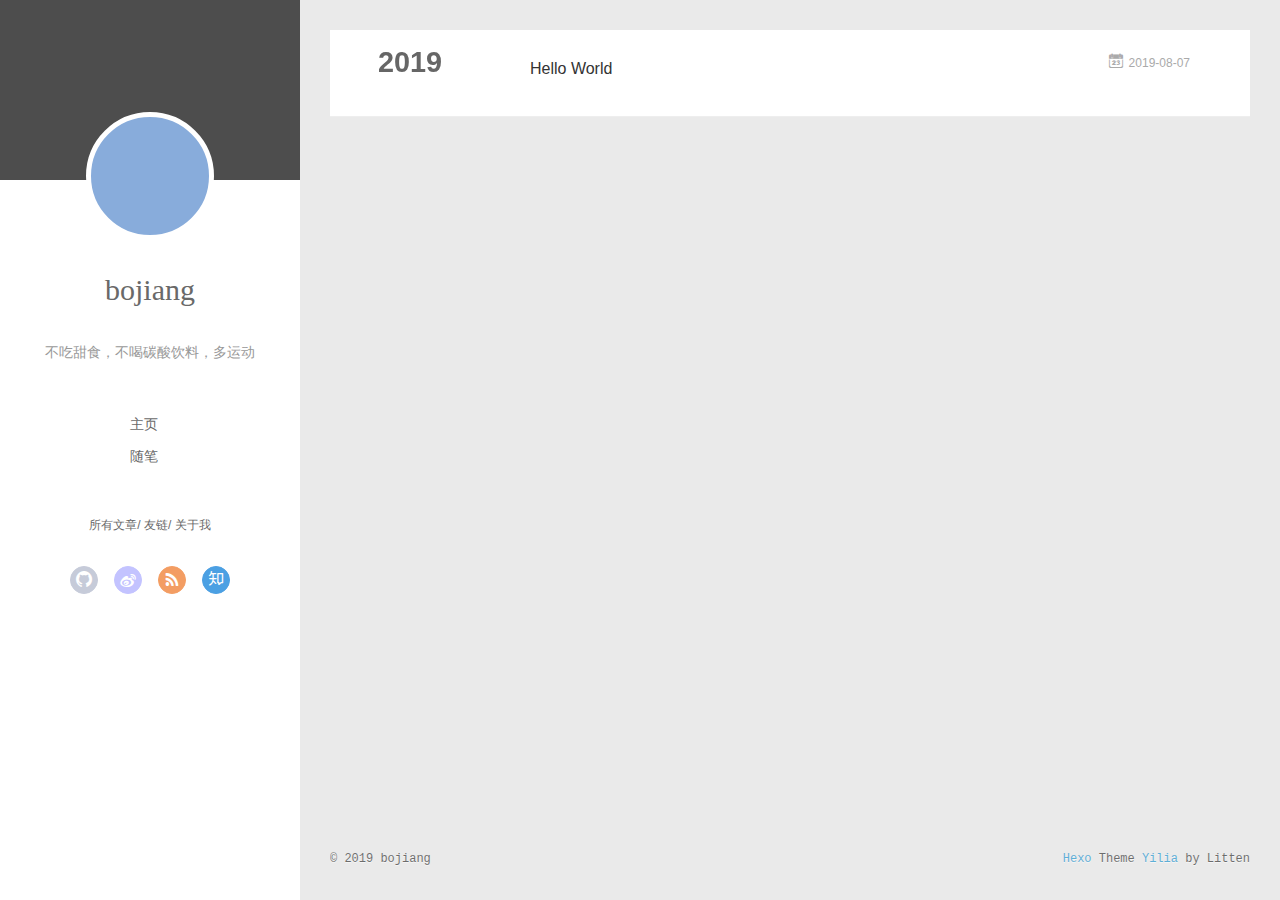
==== commit eb3e5468: "Site updated: 2019-08-09 18:25:21" ====
--- a/archives/index.html
+++ b/archives/index.html
@@ -1,402 +1,451 @@
 <!DOCTYPE html>
-
-
-
-
-
-<html class="theme-next muse use-motion" lang="en">
-<head>
-  <meta charset="UTF-8">
-<meta name="generator" content="Hexo 3.9.0">
-<meta name="viewport" content="width=device-width, initial-scale=1, maximum-scale=2">
-<meta name="theme-color" content="#222">
-<meta http-equiv="X-UA-Compatible" content="IE=edge">
-  <link rel="apple-touch-icon" sizes="180x180" href="/images/apple-touch-icon-next.png?v=7.3.0">
-  <link rel="icon" type="image/png" sizes="32x32" href="/images/favicon-32x32-next.png?v=7.3.0">
-  <link rel="icon" type="image/png" sizes="16x16" href="/images/favicon-16x16-next.png?v=7.3.0">
-  <link rel="mask-icon" href="/images/logo.svg?v=7.3.0" color="#222">
-
-<link rel="stylesheet" href="/css/main.css?v=7.3.0">
-
-
-<link rel="stylesheet" href="/lib/font-awesome/css/font-awesome.min.css?v=4.7.0">
-
-
-<script id="hexo-configurations">
-  var NexT = window.NexT || {};
-  var CONFIG = {
-    root: '/',
-    scheme: 'Muse',
-    version: '7.3.0',
-    sidebar: {"position":"left","display":"post","offset":12,"onmobile":false},
-    back2top: {"enable":true,"sidebar":false,"scrollpercent":false},
-    save_scroll: false,
-    copycode: {"enable":false,"show_result":false,"style":null},
-    fancybox: false,
-    mediumzoom: false,
-    lazyload: false,
-    pangu: false,
-    algolia: {
-      applicationID: '',
-      apiKey: '',
-      indexName: '',
-      hits: {"per_page":10},
-      labels: {"input_placeholder":"Search for Posts","hits_empty":"We didn't find any results for the search: ${query}","hits_stats":"${hits} results found in ${time} ms"}
-    },
-    localsearch: {"enable":false,"trigger":"auto","top_n_per_article":1,"unescape":false,"preload":false},
-    path: '',
-    motion: {"enable":true,"async":false,"transition":{"post_block":"fadeIn","post_header":"slideDownIn","post_body":"slideDownIn","coll_header":"slideLeftIn","sidebar":"slideUpIn"}},
-    translation: {
-      copy_button: 'Copy',
-      copy_success: 'Copied',
-      copy_failure: 'Copy failed'
+<html>
+<head><meta name="generator" content="Hexo 3.9.0">
+  <meta charset="utf-8">
+  
+  <meta name="renderer" content="webkit">
+  <meta http-equiv="X-UA-Compatible" content="IE=edge">
+  <link rel="dns-prefetch" href="http://yoursite.com">
+  <title>Archives | bojiang的博客</title>
+  <meta name="viewport" content="width=device-width, initial-scale=1, maximum-scale=1">
+  <meta name="description" content="程序员">
+<meta name="keywords" content="python,go,vue,程序员,果粉,骑行">
+<meta property="og:type" content="website">
+<meta property="og:title" content="bojiang的博客">
+<meta property="og:url" content="http://yoursite.com/archives/index.html">
+<meta property="og:site_name" content="bojiang的博客">
+<meta property="og:description" content="程序员">
+<meta property="og:locale" content="zh">
+<meta name="twitter:card" content="summary">
+<meta name="twitter:title" content="bojiang的博客">
+<meta name="twitter:description" content="程序员">
+  
+    <link rel="alternative" href="/atom.xml" title="bojiang的博客" type="application/atom+xml">
+  
+  
+    <link rel="icon" href="/favicon.png">
+  
+  <link rel="stylesheet" type="text/css" href="/./main.0cf68a.css">
+  <style type="text/css">
+  
+    #container.show {
+      background: linear-gradient(200deg,#a0cfe4,#e8c37e);
     }
-  };
-</script>
-
-  <meta property="og:type" content="website">
-<meta property="og:title" content="Hexo">
-<meta property="og:url" content="http://yoursite.com/archives/index.html">
-<meta property="og:site_name" content="Hexo">
-<meta property="og:locale" content="en">
-<meta name="twitter:card" content="summary">
-<meta name="twitter:title" content="Hexo">
-  <link rel="canonical" href="http://yoursite.com/archives/">
-
-
-<script id="page-configurations">
-  // https://hexo.io/docs/variables.html
-  CONFIG.page = {
-    sidebar: "",
-    isHome: false,
-    isPost: false,
-    isPage: false,
-    isArchive: true
-  };
-</script>
-
-  <title>Archive | Hexo</title>
-  
-
-
-
-
-
-
-
-
-  <noscript>
-  <style>
-  .use-motion .motion-element,
-  .use-motion .brand,
-  .use-motion .menu-item,
-  .sidebar-inner,
-  .use-motion .post-block,
-  .use-motion .pagination,
-  .use-motion .comments,
-  .use-motion .post-header,
-  .use-motion .post-body,
-  .use-motion .collection-title { opacity: initial; }
-
-  .use-motion .logo,
-  .use-motion .site-title,
-  .use-motion .site-subtitle {
-    opacity: initial;
-    top: initial;
-  }
-
-  .use-motion .logo-line-before i { left: initial; }
-  .use-motion .logo-line-after i { right: initial; }
   </style>
-</noscript>
+  
+
+  
 
 </head>
-
-<body itemscope itemtype="http://schema.org/WebPage" lang="en">
-
-  <div class="container sidebar-position-left">
-    <div class="headband"></div>
-
-    <header id="header" class="header" itemscope itemtype="http://schema.org/WPHeader">
-      <div class="header-inner"><div class="site-brand-wrapper">
-  <div class="site-meta">
-
-    <div class="custom-logo-site-title">
-      <a href="/" class="brand" rel="start">
-        <span class="logo-line-before"><i></i></span>
-        <span class="site-title">Hexo</span>
-        <span class="logo-line-after"><i></i></span>
-      </a>
+</html>
+<body>
+  <div id="container" q-class="show:isCtnShow">
+    <canvas id="anm-canvas" class="anm-canvas"></canvas>
+    <div class="left-col" q-class="show:isShow">
+      
+<div class="overlay" style="background: #4d4d4d"></div>
+<div class="intrude-less">
+	<header id="header" class="inner">
+		<a href="/" class="profilepic">
+			<img src="" class="js-avatar">
+		</a>
+		<hgroup>
+		  <h1 class="header-author"><a href="/">bojiang</a></h1>
+		</hgroup>
+		
+		<p class="header-subtitle">不吃甜食，不喝碳酸饮料，多运动</p>
+		
+
+		<nav class="header-menu">
+			<ul>
+			
+				<li><a href="/">主页</a></li>
+	        
+				<li><a href="/tags/随笔/">随笔</a></li>
+	        
+			</ul>
+		</nav>
+		<nav class="header-smart-menu">
+    		
+    			
+    			<a q-on="click: openSlider(e, 'innerArchive')" href="javascript:void(0)">所有文章</a>
+    			
+            
+    			
+    			<a q-on="click: openSlider(e, 'friends')" href="javascript:void(0)">友链</a>
+    			
+            
+    			
+    			<a q-on="click: openSlider(e, 'aboutme')" href="javascript:void(0)">关于我</a>
+    			
+            
+		</nav>
+		<nav class="header-nav">
+			<div class="social">
+				
+					<a class="github" target="_blank" href="https://github.com/jiangbo202" title="github"><i class="icon-github"></i></a>
+		        
+					<a class="weibo" target="_blank" href="#" title="weibo"><i class="icon-weibo"></i></a>
+		        
+					<a class="rss" target="_blank" href="#" title="rss"><i class="icon-rss"></i></a>
+		        
+					<a class="zhihu" target="_blank" href="https://www.zhihu.com" title="zhihu"><i class="icon-zhihu"></i></a>
+		        
+			</div>
+		</nav>
+	</header>		
+</div>
+
+    </div>
+    <div class="mid-col" q-class="show:isShow,hide:isShow|isFalse">
+      
+<nav id="mobile-nav">
+  	<div class="overlay js-overlay" style="background: #4d4d4d"></div>
+	<div class="btnctn js-mobile-btnctn">
+  		<div class="slider-trigger list" q-on="click: openSlider(e)"><i class="icon icon-sort"></i></div>
+	</div>
+	<div class="intrude-less">
+		<header id="header" class="inner">
+			<div class="profilepic">
+				<img src="" class="js-avatar">
+			</div>
+			<hgroup>
+			  <h1 class="header-author js-header-author">bojiang</h1>
+			</hgroup>
+			
+			<p class="header-subtitle"><i class="icon icon-quo-left"></i>不吃甜食，不喝碳酸饮料，多运动<i class="icon icon-quo-right"></i></p>
+			
+			
+			
+				
+			
+				
+			
+			
+			
+			<nav class="header-nav">
+				<div class="social">
+					
+						<a class="github" target="_blank" href="https://github.com/jiangbo202" title="github"><i class="icon-github"></i></a>
+			        
+						<a class="weibo" target="_blank" href="#" title="weibo"><i class="icon-weibo"></i></a>
+			        
+						<a class="rss" target="_blank" href="#" title="rss"><i class="icon-rss"></i></a>
+			        
+						<a class="zhihu" target="_blank" href="https://www.zhihu.com" title="zhihu"><i class="icon-zhihu"></i></a>
+			        
+				</div>
+			</nav>
+
+			<nav class="header-menu js-header-menu">
+				<ul style="width: 50%">
+				
+				
+					<li style="width: 50%"><a href="/">主页</a></li>
+		        
+					<li style="width: 50%"><a href="/tags/随笔/">随笔</a></li>
+		        
+				</ul>
+			</nav>
+		</header>				
+	</div>
+	<div class="mobile-mask" style="display:none" q-show="isShow"></div>
+</nav>
+
+      <div id="wrapper" class="body-wrap">
+        <div class="menu-l">
+          <div class="canvas-wrap">
+            <canvas data-colors="#eaeaea" data-sectionHeight="100" data-contentId="js-content" id="myCanvas1" class="anm-canvas"></canvas>
+          </div>
+          <div id="js-content" class="content-ll">
+            
+  
+  
+    
+    
+      
+      
+      <section class="archives-wrap">
+        <div class="archive-year-wrap">
+          <a href="/archives/2019" class="archive-year">2019</a>
+        </div>
+        <div class="archives">
+    
+    <article class="archive-article archive-type-post">
+  <div class="archive-article-inner">
+    <header class="archive-article-header">
+      	<div class="article-meta">
+	      	<a href="/2019/08/07/hello-world/" class="archive-article-date">
+  	<time datetime="2019-08-07T03:55:54.047Z" itemprop="datePublished"><i class="icon-calendar icon"></i>2019-08-07</time>
+</a>
+        </div>
+    	 
+  
+    <h1 itemprop="name">
+      <a class="archive-article-title" href="/2019/08/07/hello-world/">Hello World</a>
+    </h1>
+  
+
+        <div class="article-info info-on-right">
+          
+          
+
+        </div>
+        <div class="clearfix"></div>
+    </header>
+  </div>
+</article>
+  
+  
+    </div></section>
+  
+
+    
+
+
+          </div>
+        </div>
+      </div>
+      <footer id="footer">
+  <div class="outer">
+    <div id="footer-info">
+    	<div class="footer-left">
+    		&copy; 2019 bojiang
+    	</div>
+      	<div class="footer-right">
+      		<a href="http://hexo.io/" target="_blank">Hexo</a>  Theme <a href="https://github.com/litten/hexo-theme-yilia" target="_blank">Yilia</a> by Litten
+      	</div>
     </div>
   </div>
-
-  <div class="site-nav-toggle">
-    <button aria-label="Toggle navigation bar">
-      <span class="btn-bar"></span>
-      <span class="btn-bar"></span>
-      <span class="btn-bar"></span>
-    </button>
+</footer>
+    </div>
+    <script>
+	var yiliaConfig = {
+		mathjax: false,
+		isHome: false,
+		isPost: false,
+		isArchive: true,
+		isTag: false,
+		isCategory: false,
+		open_in_new: false,
+		toc_hide_index: true,
+		root: "/",
+		innerArchive: true,
+		showTags: false
+	}
+</script>
+
+<script>!function(t){function n(e){if(r[e])return r[e].exports;var i=r[e]={exports:{},id:e,loaded:!1};return t[e].call(i.exports,i,i.exports,n),i.loaded=!0,i.exports}var r={};n.m=t,n.c=r,n.p="./",n(0)}([function(t,n,r){r(195),t.exports=r(191)},function(t,n,r){var e=r(3),i=r(52),o=r(27),u=r(28),c=r(53),f="prototype",a=function(t,n,r){var s,l,h,v,p=t&a.F,d=t&a.G,y=t&a.S,g=t&a.P,b=t&a.B,m=d?e:y?e[n]||(e[n]={}):(e[n]||{})[f],x=d?i:i[n]||(i[n]={}),w=x[f]||(x[f]={});d&&(r=n);for(s in r)l=!p&&m&&void 0!==m[s],h=(l?m:r)[s],v=b&&l?c(h,e):g&&"function"==typeof h?c(Function.call,h):h,m&&u(m,s,h,t&a.U),x[s]!=h&&o(x,s,v),g&&w[s]!=h&&(w[s]=h)};e.core=i,a.F=1,a.G=2,a.S=4,a.P=8,a.B=16,a.W=32,a.U=64,a.R=128,t.exports=a},function(t,n,r){var e=r(6);t.exports=function(t){if(!e(t))throw TypeError(t+" is not an object!");return t}},function(t,n){var r=t.exports="undefined"!=typeof window&&window.Math==Math?window:"undefined"!=typeof self&&self.Math==Math?self:Function("return this")();"number"==typeof __g&&(__g=r)},function(t,n){t.exports=function(t){try{return!!t()}catch(t){return!0}}},function(t,n){var r=t.exports="undefined"!=typeof window&&window.Math==Math?window:"undefined"!=typeof self&&self.Math==Math?self:Function("return this")();"number"==typeof __g&&(__g=r)},function(t,n){t.exports=function(t){return"object"==typeof t?null!==t:"function"==typeof t}},function(t,n,r){var e=r(126)("wks"),i=r(76),o=r(3).Symbol,u="function"==typeof o;(t.exports=function(t){return e[t]||(e[t]=u&&o[t]||(u?o:i)("Symbol."+t))}).store=e},function(t,n){var r={}.hasOwnProperty;t.exports=function(t,n){return r.call(t,n)}},function(t,n,r){var e=r(94),i=r(33);t.exports=function(t){return e(i(t))}},function(t,n,r){t.exports=!r(4)(function(){return 7!=Object.defineProperty({},"a",{get:function(){return 7}}).a})},function(t,n,r){var e=r(2),i=r(167),o=r(50),u=Object.defineProperty;n.f=r(10)?Object.defineProperty:function(t,n,r){if(e(t),n=o(n,!0),e(r),i)try{return u(t,n,r)}catch(t){}if("get"in r||"set"in r)throw TypeError("Accessors not supported!");return"value"in r&&(t[n]=r.value),t}},function(t,n,r){t.exports=!r(18)(function(){return 7!=Object.defineProperty({},"a",{get:function(){return 7}}).a})},function(t,n,r){var e=r(14),i=r(22);t.exports=r(12)?function(t,n,r){return e.f(t,n,i(1,r))}:function(t,n,r){return t[n]=r,t}},function(t,n,r){var e=r(20),i=r(58),o=r(42),u=Object.defineProperty;n.f=r(12)?Object.defineProperty:function(t,n,r){if(e(t),n=o(n,!0),e(r),i)try{return u(t,n,r)}catch(t){}if("get"in r||"set"in r)throw TypeError("Accessors not supported!");return"value"in r&&(t[n]=r.value),t}},function(t,n,r){var e=r(40)("wks"),i=r(23),o=r(5).Symbol,u="function"==typeof o;(t.exports=function(t){return e[t]||(e[t]=u&&o[t]||(u?o:i)("Symbol."+t))}).store=e},function(t,n,r){var e=r(67),i=Math.min;t.exports=function(t){return t>0?i(e(t),9007199254740991):0}},function(t,n,r){var e=r(46);t.exports=function(t){return Object(e(t))}},function(t,n){t.exports=function(t){try{return!!t()}catch(t){return!0}}},function(t,n,r){var e=r(63),i=r(34);t.exports=Object.keys||function(t){return e(t,i)}},function(t,n,r){var e=r(21);t.exports=function(t){if(!e(t))throw TypeError(t+" is not an object!");return t}},function(t,n){t.exports=function(t){return"object"==typeof t?null!==t:"function"==typeof t}},function(t,n){t.exports=function(t,n){return{enumerable:!(1&t),configurable:!(2&t),writable:!(4&t),value:n}}},function(t,n){var r=0,e=Math.random();t.exports=function(t){return"Symbol(".concat(void 0===t?"":t,")_",(++r+e).toString(36))}},function(t,n){var r={}.hasOwnProperty;t.exports=function(t,n){return r.call(t,n)}},function(t,n){var r=t.exports={version:"2.4.0"};"number"==typeof __e&&(__e=r)},function(t,n){t.exports=function(t){if("function"!=typeof t)throw TypeError(t+" is not a function!");return t}},function(t,n,r){var e=r(11),i=r(66);t.exports=r(10)?function(t,n,r){return e.f(t,n,i(1,r))}:function(t,n,r){return t[n]=r,t}},function(t,n,r){var e=r(3),i=r(27),o=r(24),u=r(76)("src"),c="toString",f=Function[c],a=(""+f).split(c);r(52).inspectSource=function(t){return f.call(t)},(t.exports=function(t,n,r,c){var f="function"==typeof r;f&&(o(r,"name")||i(r,"name",n)),t[n]!==r&&(f&&(o(r,u)||i(r,u,t[n]?""+t[n]:a.join(String(n)))),t===e?t[n]=r:c?t[n]?t[n]=r:i(t,n,r):(delete t[n],i(t,n,r)))})(Function.prototype,c,function(){return"function"==typeof this&&this[u]||f.call(this)})},function(t,n,r){var e=r(1),i=r(4),o=r(46),u=function(t,n,r,e){var i=String(o(t)),u="<"+n;return""!==r&&(u+=" "+r+'="'+String(e).replace(/"/g,"&quot;")+'"'),u+">"+i+"</"+n+">"};t.exports=function(t,n){var r={};r[t]=n(u),e(e.P+e.F*i(function(){var n=""[t]('"');return n!==n.toLowerCase()||n.split('"').length>3}),"String",r)}},function(t,n,r){var e=r(115),i=r(46);t.exports=function(t){return e(i(t))}},function(t,n,r){var e=r(116),i=r(66),o=r(30),u=r(50),c=r(24),f=r(167),a=Object.getOwnPropertyDescriptor;n.f=r(10)?a:function(t,n){if(t=o(t),n=u(n,!0),f)try{return a(t,n)}catch(t){}if(c(t,n))return i(!e.f.call(t,n),t[n])}},function(t,n,r){var e=r(24),i=r(17),o=r(145)("IE_PROTO"),u=Object.prototype;t.exports=Object.getPrototypeOf||function(t){return t=i(t),e(t,o)?t[o]:"function"==typeof t.constructor&&t instanceof t.constructor?t.constructor.prototype:t instanceof Object?u:null}},function(t,n){t.exports=function(t){if(void 0==t)throw TypeError("Can't call method on  "+t);return t}},function(t,n){t.exports="constructor,hasOwnProperty,isPrototypeOf,propertyIsEnumerable,toLocaleString,toString,valueOf".split(",")},function(t,n){t.exports={}},function(t,n){t.exports=!0},function(t,n){n.f={}.propertyIsEnumerable},function(t,n,r){var e=r(14).f,i=r(8),o=r(15)("toStringTag");t.exports=function(t,n,r){t&&!i(t=r?t:t.prototype,o)&&e(t,o,{configurable:!0,value:n})}},function(t,n,r){var e=r(40)("keys"),i=r(23);t.exports=function(t){return e[t]||(e[t]=i(t))}},function(t,n,r){var e=r(5),i="__core-js_shared__",o=e[i]||(e[i]={});t.exports=function(t){return o[t]||(o[t]={})}},function(t,n){var r=Math.ceil,e=Math.floor;t.exports=function(t){return isNaN(t=+t)?0:(t>0?e:r)(t)}},function(t,n,r){var e=r(21);t.exports=function(t,n){if(!e(t))return t;var r,i;if(n&&"function"==typeof(r=t.toString)&&!e(i=r.call(t)))return i;if("function"==typeof(r=t.valueOf)&&!e(i=r.call(t)))return i;if(!n&&"function"==typeof(r=t.toString)&&!e(i=r.call(t)))return i;throw TypeError("Can't convert object to primitive value")}},function(t,n,r){var e=r(5),i=r(25),o=r(36),u=r(44),c=r(14).f;t.exports=function(t){var n=i.Symbol||(i.Symbol=o?{}:e.Symbol||{});"_"==t.charAt(0)||t in n||c(n,t,{value:u.f(t)})}},function(t,n,r){n.f=r(15)},function(t,n){var r={}.toString;t.exports=function(t){return r.call(t).slice(8,-1)}},function(t,n){t.exports=function(t){if(void 0==t)throw TypeError("Can't call method on  "+t);return t}},function(t,n,r){var e=r(4);t.exports=function(t,n){return!!t&&e(function(){n?t.call(null,function(){},1):t.call(null)})}},function(t,n,r){var e=r(53),i=r(115),o=r(17),u=r(16),c=r(203);t.exports=function(t,n){var r=1==t,f=2==t,a=3==t,s=4==t,l=6==t,h=5==t||l,v=n||c;return function(n,c,p){for(var d,y,g=o(n),b=i(g),m=e(c,p,3),x=u(b.length),w=0,S=r?v(n,x):f?v(n,0):void 0;x>w;w++)if((h||w in b)&&(d=b[w],y=m(d,w,g),t))if(r)S[w]=y;else if(y)switch(t){case 3:return!0;case 5:return d;case 6:return w;case 2:S.push(d)}else if(s)return!1;return l?-1:a||s?s:S}}},function(t,n,r){var e=r(1),i=r(52),o=r(4);t.exports=function(t,n){var r=(i.Object||{})[t]||Object[t],u={};u[t]=n(r),e(e.S+e.F*o(function(){r(1)}),"Object",u)}},function(t,n,r){var e=r(6);t.exports=function(t,n){if(!e(t))return t;var r,i;if(n&&"function"==typeof(r=t.toString)&&!e(i=r.call(t)))return i;if("function"==typeof(r=t.valueOf)&&!e(i=r.call(t)))return i;if(!n&&"function"==typeof(r=t.toString)&&!e(i=r.call(t)))return i;throw TypeError("Can't convert object to primitive value")}},function(t,n,r){var e=r(5),i=r(25),o=r(91),u=r(13),c="prototype",f=function(t,n,r){var a,s,l,h=t&f.F,v=t&f.G,p=t&f.S,d=t&f.P,y=t&f.B,g=t&f.W,b=v?i:i[n]||(i[n]={}),m=b[c],x=v?e:p?e[n]:(e[n]||{})[c];v&&(r=n);for(a in r)(s=!h&&x&&void 0!==x[a])&&a in b||(l=s?x[a]:r[a],b[a]=v&&"function"!=typeof x[a]?r[a]:y&&s?o(l,e):g&&x[a]==l?function(t){var n=function(n,r,e){if(this instanceof t){switch(arguments.length){case 0:return new t;case 1:return new t(n);case 2:return new t(n,r)}return new t(n,r,e)}return t.apply(this,arguments)};return n[c]=t[c],n}(l):d&&"function"==typeof l?o(Function.call,l):l,d&&((b.virtual||(b.virtual={}))[a]=l,t&f.R&&m&&!m[a]&&u(m,a,l)))};f.F=1,f.G=2,f.S=4,f.P=8,f.B=16,f.W=32,f.U=64,f.R=128,t.exports=f},function(t,n){var r=t.exports={version:"2.4.0"};"number"==typeof __e&&(__e=r)},function(t,n,r){var e=r(26);t.exports=function(t,n,r){if(e(t),void 0===n)return t;switch(r){case 1:return function(r){return t.call(n,r)};case 2:return function(r,e){return t.call(n,r,e)};case 3:return function(r,e,i){return t.call(n,r,e,i)}}return function(){return t.apply(n,arguments)}}},function(t,n,r){var e=r(183),i=r(1),o=r(126)("metadata"),u=o.store||(o.store=new(r(186))),c=function(t,n,r){var i=u.get(t);if(!i){if(!r)return;u.set(t,i=new e)}var o=i.get(n);if(!o){if(!r)return;i.set(n,o=new e)}return o},f=function(t,n,r){var e=c(n,r,!1);return void 0!==e&&e.has(t)},a=function(t,n,r){var e=c(n,r,!1);return void 0===e?void 0:e.get(t)},s=function(t,n,r,e){c(r,e,!0).set(t,n)},l=function(t,n){var r=c(t,n,!1),e=[];return r&&r.forEach(function(t,n){e.push(n)}),e},h=function(t){return void 0===t||"symbol"==typeof t?t:String(t)},v=function(t){i(i.S,"Reflect",t)};t.exports={store:u,map:c,has:f,get:a,set:s,keys:l,key:h,exp:v}},function(t,n,r){"use strict";if(r(10)){var e=r(69),i=r(3),o=r(4),u=r(1),c=r(127),f=r(152),a=r(53),s=r(68),l=r(66),h=r(27),v=r(73),p=r(67),d=r(16),y=r(75),g=r(50),b=r(24),m=r(180),x=r(114),w=r(6),S=r(17),_=r(137),O=r(70),E=r(32),P=r(71).f,j=r(154),F=r(76),M=r(7),A=r(48),N=r(117),T=r(146),I=r(155),k=r(80),L=r(123),R=r(74),C=r(130),D=r(160),U=r(11),W=r(31),G=U.f,B=W.f,V=i.RangeError,z=i.TypeError,q=i.Uint8Array,K="ArrayBuffer",J="Shared"+K,Y="BYTES_PER_ELEMENT",H="prototype",$=Array[H],X=f.ArrayBuffer,Q=f.DataView,Z=A(0),tt=A(2),nt=A(3),rt=A(4),et=A(5),it=A(6),ot=N(!0),ut=N(!1),ct=I.values,ft=I.keys,at=I.entries,st=$.lastIndexOf,lt=$.reduce,ht=$.reduceRight,vt=$.join,pt=$.sort,dt=$.slice,yt=$.toString,gt=$.toLocaleString,bt=M("iterator"),mt=M("toStringTag"),xt=F("typed_constructor"),wt=F("def_constructor"),St=c.CONSTR,_t=c.TYPED,Ot=c.VIEW,Et="Wrong length!",Pt=A(1,function(t,n){return Tt(T(t,t[wt]),n)}),jt=o(function(){return 1===new q(new Uint16Array([1]).buffer)[0]}),Ft=!!q&&!!q[H].set&&o(function(){new q(1).set({})}),Mt=function(t,n){if(void 0===t)throw z(Et);var r=+t,e=d(t);if(n&&!m(r,e))throw V(Et);return e},At=function(t,n){var r=p(t);if(r<0||r%n)throw V("Wrong offset!");return r},Nt=function(t){if(w(t)&&_t in t)return t;throw z(t+" is not a typed array!")},Tt=function(t,n){if(!(w(t)&&xt in t))throw z("It is not a typed array constructor!");return new t(n)},It=function(t,n){return kt(T(t,t[wt]),n)},kt=function(t,n){for(var r=0,e=n.length,i=Tt(t,e);e>r;)i[r]=n[r++];return i},Lt=function(t,n,r){G(t,n,{get:function(){return this._d[r]}})},Rt=function(t){var n,r,e,i,o,u,c=S(t),f=arguments.length,s=f>1?arguments[1]:void 0,l=void 0!==s,h=j(c);if(void 0!=h&&!_(h)){for(u=h.call(c),e=[],n=0;!(o=u.next()).done;n++)e.push(o.value);c=e}for(l&&f>2&&(s=a(s,arguments[2],2)),n=0,r=d(c.length),i=Tt(this,r);r>n;n++)i[n]=l?s(c[n],n):c[n];return i},Ct=function(){for(var t=0,n=arguments.length,r=Tt(this,n);n>t;)r[t]=arguments[t++];return r},Dt=!!q&&o(function(){gt.call(new q(1))}),Ut=function(){return gt.apply(Dt?dt.call(Nt(this)):Nt(this),arguments)},Wt={copyWithin:function(t,n){return D.call(Nt(this),t,n,arguments.length>2?arguments[2]:void 0)},every:function(t){return rt(Nt(this),t,arguments.length>1?arguments[1]:void 0)},fill:function(t){return C.apply(Nt(this),arguments)},filter:function(t){return It(this,tt(Nt(this),t,arguments.length>1?arguments[1]:void 0))},find:function(t){return et(Nt(this),t,arguments.length>1?arguments[1]:void 0)},findIndex:function(t){return it(Nt(this),t,arguments.length>1?arguments[1]:void 0)},forEach:function(t){Z(Nt(this),t,arguments.length>1?arguments[1]:void 0)},indexOf:function(t){return ut(Nt(this),t,arguments.length>1?arguments[1]:void 0)},includes:function(t){return ot(Nt(this),t,arguments.length>1?arguments[1]:void 0)},join:function(t){return vt.apply(Nt(this),arguments)},lastIndexOf:function(t){return st.apply(Nt(this),arguments)},map:function(t){return Pt(Nt(this),t,arguments.length>1?arguments[1]:void 0)},reduce:function(t){return lt.apply(Nt(this),arguments)},reduceRight:function(t){return ht.apply(Nt(this),arguments)},reverse:function(){for(var t,n=this,r=Nt(n).length,e=Math.floor(r/2),i=0;i<e;)t=n[i],n[i++]=n[--r],n[r]=t;return n},some:function(t){return nt(Nt(this),t,arguments.length>1?arguments[1]:void 0)},sort:function(t){return pt.call(Nt(this),t)},subarray:function(t,n){var r=Nt(this),e=r.length,i=y(t,e);return new(T(r,r[wt]))(r.buffer,r.byteOffset+i*r.BYTES_PER_ELEMENT,d((void 0===n?e:y(n,e))-i))}},Gt=function(t,n){return It(this,dt.call(Nt(this),t,n))},Bt=function(t){Nt(this);var n=At(arguments[1],1),r=this.length,e=S(t),i=d(e.length),o=0;if(i+n>r)throw V(Et);for(;o<i;)this[n+o]=e[o++]},Vt={entries:function(){return at.call(Nt(this))},keys:function(){return ft.call(Nt(this))},values:function(){return ct.call(Nt(this))}},zt=function(t,n){return w(t)&&t[_t]&&"symbol"!=typeof n&&n in t&&String(+n)==String(n)},qt=function(t,n){return zt(t,n=g(n,!0))?l(2,t[n]):B(t,n)},Kt=function(t,n,r){return!(zt(t,n=g(n,!0))&&w(r)&&b(r,"value"))||b(r,"get")||b(r,"set")||r.configurable||b(r,"writable")&&!r.writable||b(r,"enumerable")&&!r.enumerable?G(t,n,r):(t[n]=r.value,t)};St||(W.f=qt,U.f=Kt),u(u.S+u.F*!St,"Object",{getOwnPropertyDescriptor:qt,defineProperty:Kt}),o(function(){yt.call({})})&&(yt=gt=function(){return vt.call(this)});var Jt=v({},Wt);v(Jt,Vt),h(Jt,bt,Vt.values),v(Jt,{slice:Gt,set:Bt,constructor:function(){},toString:yt,toLocaleString:Ut}),Lt(Jt,"buffer","b"),Lt(Jt,"byteOffset","o"),Lt(Jt,"byteLength","l"),Lt(Jt,"length","e"),G(Jt,mt,{get:function(){return this[_t]}}),t.exports=function(t,n,r,f){f=!!f;var a=t+(f?"Clamped":"")+"Array",l="Uint8Array"!=a,v="get"+t,p="set"+t,y=i[a],g=y||{},b=y&&E(y),m=!y||!c.ABV,S={},_=y&&y[H],j=function(t,r){var e=t._d;return e.v[v](r*n+e.o,jt)},F=function(t,r,e){var i=t._d;f&&(e=(e=Math.round(e))<0?0:e>255?255:255&e),i.v[p](r*n+i.o,e,jt)},M=function(t,n){G(t,n,{get:function(){return j(this,n)},set:function(t){return F(this,n,t)},enumerable:!0})};m?(y=r(function(t,r,e,i){s(t,y,a,"_d");var o,u,c,f,l=0,v=0;if(w(r)){if(!(r instanceof X||(f=x(r))==K||f==J))return _t in r?kt(y,r):Rt.call(y,r);o=r,v=At(e,n);var p=r.byteLength;if(void 0===i){if(p%n)throw V(Et);if((u=p-v)<0)throw V(Et)}else if((u=d(i)*n)+v>p)throw V(Et);c=u/n}else c=Mt(r,!0),u=c*n,o=new X(u);for(h(t,"_d",{b:o,o:v,l:u,e:c,v:new Q(o)});l<c;)M(t,l++)}),_=y[H]=O(Jt),h(_,"constructor",y)):L(function(t){new y(null),new y(t)},!0)||(y=r(function(t,r,e,i){s(t,y,a);var o;return w(r)?r instanceof X||(o=x(r))==K||o==J?void 0!==i?new g(r,At(e,n),i):void 0!==e?new g(r,At(e,n)):new g(r):_t in r?kt(y,r):Rt.call(y,r):new g(Mt(r,l))}),Z(b!==Function.prototype?P(g).concat(P(b)):P(g),function(t){t in y||h(y,t,g[t])}),y[H]=_,e||(_.constructor=y));var A=_[bt],N=!!A&&("values"==A.name||void 0==A.name),T=Vt.values;h(y,xt,!0),h(_,_t,a),h(_,Ot,!0),h(_,wt,y),(f?new y(1)[mt]==a:mt in _)||G(_,mt,{get:function(){return a}}),S[a]=y,u(u.G+u.W+u.F*(y!=g),S),u(u.S,a,{BYTES_PER_ELEMENT:n,from:Rt,of:Ct}),Y in _||h(_,Y,n),u(u.P,a,Wt),R(a),u(u.P+u.F*Ft,a,{set:Bt}),u(u.P+u.F*!N,a,Vt),u(u.P+u.F*(_.toString!=yt),a,{toString:yt}),u(u.P+u.F*o(function(){new y(1).slice()}),a,{slice:Gt}),u(u.P+u.F*(o(function(){return[1,2].toLocaleString()!=new y([1,2]).toLocaleString()})||!o(function(){_.toLocaleString.call([1,2])})),a,{toLocaleString:Ut}),k[a]=N?A:T,e||N||h(_,bt,T)}}else t.exports=function(){}},function(t,n){var r={}.toString;t.exports=function(t){return r.call(t).slice(8,-1)}},function(t,n,r){var e=r(21),i=r(5).document,o=e(i)&&e(i.createElement);t.exports=function(t){return o?i.createElement(t):{}}},function(t,n,r){t.exports=!r(12)&&!r(18)(function(){return 7!=Object.defineProperty(r(57)("div"),"a",{get:function(){return 7}}).a})},function(t,n,r){"use strict";var e=r(36),i=r(51),o=r(64),u=r(13),c=r(8),f=r(35),a=r(96),s=r(38),l=r(103),h=r(15)("iterator"),v=!([].keys&&"next"in[].keys()),p="keys",d="values",y=function(){return this};t.exports=function(t,n,r,g,b,m,x){a(r,n,g);var w,S,_,O=function(t){if(!v&&t in F)return F[t];switch(t){case p:case d:return function(){return new r(this,t)}}return function(){return new r(this,t)}},E=n+" Iterator",P=b==d,j=!1,F=t.prototype,M=F[h]||F["@@iterator"]||b&&F[b],A=M||O(b),N=b?P?O("entries"):A:void 0,T="Array"==n?F.entries||M:M;if(T&&(_=l(T.call(new t)))!==Object.prototype&&(s(_,E,!0),e||c(_,h)||u(_,h,y)),P&&M&&M.name!==d&&(j=!0,A=function(){return M.call(this)}),e&&!x||!v&&!j&&F[h]||u(F,h,A),f[n]=A,f[E]=y,b)if(w={values:P?A:O(d),keys:m?A:O(p),entries:N},x)for(S in w)S in F||o(F,S,w[S]);else i(i.P+i.F*(v||j),n,w);return w}},function(t,n,r){var e=r(20),i=r(100),o=r(34),u=r(39)("IE_PROTO"),c=function(){},f="prototype",a=function(){var t,n=r(57)("iframe"),e=o.length;for(n.style.display="none",r(93).appendChild(n),n.src="javascript:",t=n.contentWindow.document,t.open(),t.write("<script>document.F=Object<\/script>"),t.close(),a=t.F;e--;)delete a[f][o[e]];return a()};t.exports=Object.create||function(t,n){var r;return null!==t?(c[f]=e(t),r=new c,c[f]=null,r[u]=t):r=a(),void 0===n?r:i(r,n)}},function(t,n,r){var e=r(63),i=r(34).concat("length","prototype");n.f=Object.getOwnPropertyNames||function(t){return e(t,i)}},function(t,n){n.f=Object.getOwnPropertySymbols},function(t,n,r){var e=r(8),i=r(9),o=r(90)(!1),u=r(39)("IE_PROTO");t.exports=function(t,n){var r,c=i(t),f=0,a=[];for(r in c)r!=u&&e(c,r)&&a.push(r);for(;n.length>f;)e(c,r=n[f++])&&(~o(a,r)||a.push(r));return a}},function(t,n,r){t.exports=r(13)},function(t,n,r){var e=r(76)("meta"),i=r(6),o=r(24),u=r(11).f,c=0,f=Object.isExtensible||function(){return!0},a=!r(4)(function(){return f(Object.preventExtensions({}))}),s=function(t){u(t,e,{value:{i:"O"+ ++c,w:{}}})},l=function(t,n){if(!i(t))return"symbol"==typeof t?t:("string"==typeof t?"S":"P")+t;if(!o(t,e)){if(!f(t))return"F";if(!n)return"E";s(t)}return t[e].i},h=function(t,n){if(!o(t,e)){if(!f(t))return!0;if(!n)return!1;s(t)}return t[e].w},v=function(t){return a&&p.NEED&&f(t)&&!o(t,e)&&s(t),t},p=t.exports={KEY:e,NEED:!1,fastKey:l,getWeak:h,onFreeze:v}},function(t,n){t.exports=function(t,n){return{enumerable:!(1&t),configurable:!(2&t),writable:!(4&t),value:n}}},function(t,n){var r=Math.ceil,e=Math.floor;t.exports=function(t){return isNaN(t=+t)?0:(t>0?e:r)(t)}},function(t,n){t.exports=function(t,n,r,e){if(!(t instanceof n)||void 0!==e&&e in t)throw TypeError(r+": incorrect invocation!");return t}},function(t,n){t.exports=!1},function(t,n,r){var e=r(2),i=r(173),o=r(133),u=r(145)("IE_PROTO"),c=function(){},f="prototype",a=function(){var t,n=r(132)("iframe"),e=o.length;for(n.style.display="none",r(135).appendChild(n),n.src="javascript:",t=n.contentWindow.document,t.open(),t.write("<script>document.F=Object<\/script>"),t.close(),a=t.F;e--;)delete a[f][o[e]];return a()};t.exports=Object.create||function(t,n){var r;return null!==t?(c[f]=e(t),r=new c,c[f]=null,r[u]=t):r=a(),void 0===n?r:i(r,n)}},function(t,n,r){var e=r(175),i=r(133).concat("length","prototype");n.f=Object.getOwnPropertyNames||function(t){return e(t,i)}},function(t,n,r){var e=r(175),i=r(133);t.exports=Object.keys||function(t){return e(t,i)}},function(t,n,r){var e=r(28);t.exports=function(t,n,r){for(var i in n)e(t,i,n[i],r);return t}},function(t,n,r){"use strict";var e=r(3),i=r(11),o=r(10),u=r(7)("species");t.exports=function(t){var n=e[t];o&&n&&!n[u]&&i.f(n,u,{configurable:!0,get:function(){return this}})}},function(t,n,r){var e=r(67),i=Math.max,o=Math.min;t.exports=function(t,n){return t=e(t),t<0?i(t+n,0):o(t,n)}},function(t,n){var r=0,e=Math.random();t.exports=function(t){return"Symbol(".concat(void 0===t?"":t,")_",(++r+e).toString(36))}},function(t,n,r){var e=r(33);t.exports=function(t){return Object(e(t))}},function(t,n,r){var e=r(7)("unscopables"),i=Array.prototype;void 0==i[e]&&r(27)(i,e,{}),t.exports=function(t){i[e][t]=!0}},function(t,n,r){var e=r(53),i=r(169),o=r(137),u=r(2),c=r(16),f=r(154),a={},s={},n=t.exports=function(t,n,r,l,h){var v,p,d,y,g=h?function(){return t}:f(t),b=e(r,l,n?2:1),m=0;if("function"!=typeof g)throw TypeError(t+" is not iterable!");if(o(g)){for(v=c(t.length);v>m;m++)if((y=n?b(u(p=t[m])[0],p[1]):b(t[m]))===a||y===s)return y}else for(d=g.call(t);!(p=d.next()).done;)if((y=i(d,b,p.value,n))===a||y===s)return y};n.BREAK=a,n.RETURN=s},function(t,n){t.exports={}},function(t,n,r){var e=r(11).f,i=r(24),o=r(7)("toStringTag");t.exports=function(t,n,r){t&&!i(t=r?t:t.prototype,o)&&e(t,o,{configurable:!0,value:n})}},function(t,n,r){var e=r(1),i=r(46),o=r(4),u=r(150),c="["+u+"]",f="​+",a=RegExp("^"+c+c+"*"),s=RegExp(c+c+"*$"),l=function(t,n,r){var i={},c=o(function(){return!!u[t]()||f[t]()!=f}),a=i[t]=c?n(h):u[t];r&&(i[r]=a),e(e.P+e.F*c,"String",i)},h=l.trim=function(t,n){return t=String(i(t)),1&n&&(t=t.replace(a,"")),2&n&&(t=t.replace(s,"")),t};t.exports=l},function(t,n,r){t.exports={default:r(86),__esModule:!0}},function(t,n,r){t.exports={default:r(87),__esModule:!0}},function(t,n,r){"use strict";function e(t){return t&&t.__esModule?t:{default:t}}n.__esModule=!0;var i=r(84),o=e(i),u=r(83),c=e(u),f="function"==typeof c.default&&"symbol"==typeof o.default?function(t){return typeof t}:function(t){return t&&"function"==typeof c.default&&t.constructor===c.default&&t!==c.default.prototype?"symbol":typeof t};n.default="function"==typeof c.default&&"symbol"===f(o.default)?function(t){return void 0===t?"undefined":f(t)}:function(t){return t&&"function"==typeof c.default&&t.constructor===c.default&&t!==c.default.prototype?"symbol":void 0===t?"undefined":f(t)}},function(t,n,r){r(110),r(108),r(111),r(112),t.exports=r(25).Symbol},function(t,n,r){r(109),r(113),t.exports=r(44).f("iterator")},function(t,n){t.exports=function(t){if("function"!=typeof t)throw TypeError(t+" is not a function!");return t}},function(t,n){t.exports=function(){}},function(t,n,r){var e=r(9),i=r(106),o=r(105);t.exports=function(t){return function(n,r,u){var c,f=e(n),a=i(f.length),s=o(u,a);if(t&&r!=r){for(;a>s;)if((c=f[s++])!=c)return!0}else for(;a>s;s++)if((t||s in f)&&f[s]===r)return t||s||0;return!t&&-1}}},function(t,n,r){var e=r(88);t.exports=function(t,n,r){if(e(t),void 0===n)return t;switch(r){case 1:return function(r){return t.call(n,r)};case 2:return function(r,e){return t.call(n,r,e)};case 3:return function(r,e,i){return t.call(n,r,e,i)}}return function(){return t.apply(n,arguments)}}},function(t,n,r){var e=r(19),i=r(62),o=r(37);t.exports=function(t){var n=e(t),r=i.f;if(r)for(var u,c=r(t),f=o.f,a=0;c.length>a;)f.call(t,u=c[a++])&&n.push(u);return n}},function(t,n,r){t.exports=r(5).document&&document.documentElement},function(t,n,r){var e=r(56);t.exports=Object("z").propertyIsEnumerable(0)?Object:function(t){return"String"==e(t)?t.split(""):Object(t)}},function(t,n,r){var e=r(56);t.exports=Array.isArray||function(t){return"Array"==e(t)}},function(t,n,r){"use strict";var e=r(60),i=r(22),o=r(38),u={};r(13)(u,r(15)("iterator"),function(){return this}),t.exports=function(t,n,r){t.prototype=e(u,{next:i(1,r)}),o(t,n+" Iterator")}},function(t,n){t.exports=function(t,n){return{value:n,done:!!t}}},function(t,n,r){var e=r(19),i=r(9);t.exports=function(t,n){for(var r,o=i(t),u=e(o),c=u.length,f=0;c>f;)if(o[r=u[f++]]===n)return r}},function(t,n,r){var e=r(23)("meta"),i=r(21),o=r(8),u=r(14).f,c=0,f=Object.isExtensible||function(){return!0},a=!r(18)(function(){return f(Object.preventExtensions({}))}),s=function(t){u(t,e,{value:{i:"O"+ ++c,w:{}}})},l=function(t,n){if(!i(t))return"symbol"==typeof t?t:("string"==typeof t?"S":"P")+t;if(!o(t,e)){if(!f(t))return"F";if(!n)return"E";s(t)}return t[e].i},h=function(t,n){if(!o(t,e)){if(!f(t))return!0;if(!n)return!1;s(t)}return t[e].w},v=function(t){return a&&p.NEED&&f(t)&&!o(t,e)&&s(t),t},p=t.exports={KEY:e,NEED:!1,fastKey:l,getWeak:h,onFreeze:v}},function(t,n,r){var e=r(14),i=r(20),o=r(19);t.exports=r(12)?Object.defineProperties:function(t,n){i(t);for(var r,u=o(n),c=u.length,f=0;c>f;)e.f(t,r=u[f++],n[r]);return t}},function(t,n,r){var e=r(37),i=r(22),o=r(9),u=r(42),c=r(8),f=r(58),a=Object.getOwnPropertyDescriptor;n.f=r(12)?a:function(t,n){if(t=o(t),n=u(n,!0),f)try{return a(t,n)}catch(t){}if(c(t,n))return i(!e.f.call(t,n),t[n])}},function(t,n,r){var e=r(9),i=r(61).f,o={}.toString,u="object"==typeof window&&window&&Object.getOwnPropertyNames?Object.getOwnPropertyNames(window):[],c=function(t){try{return i(t)}catch(t){return u.slice()}};t.exports.f=function(t){return u&&"[object Window]"==o.call(t)?c(t):i(e(t))}},function(t,n,r){var e=r(8),i=r(77),o=r(39)("IE_PROTO"),u=Object.prototype;t.exports=Object.getPrototypeOf||function(t){return t=i(t),e(t,o)?t[o]:"function"==typeof t.constructor&&t instanceof t.constructor?t.constructor.prototype:t instanceof Object?u:null}},function(t,n,r){var e=r(41),i=r(33);t.exports=function(t){return function(n,r){var o,u,c=String(i(n)),f=e(r),a=c.length;return f<0||f>=a?t?"":void 0:(o=c.charCodeAt(f),o<55296||o>56319||f+1===a||(u=c.charCodeAt(f+1))<56320||u>57343?t?c.charAt(f):o:t?c.slice(f,f+2):u-56320+(o-55296<<10)+65536)}}},function(t,n,r){var e=r(41),i=Math.max,o=Math.min;t.exports=function(t,n){return t=e(t),t<0?i(t+n,0):o(t,n)}},function(t,n,r){var e=r(41),i=Math.min;t.exports=function(t){return t>0?i(e(t),9007199254740991):0}},function(t,n,r){"use strict";var e=r(89),i=r(97),o=r(35),u=r(9);t.exports=r(59)(Array,"Array",function(t,n){this._t=u(t),this._i=0,this._k=n},function(){var t=this._t,n=this._k,r=this._i++;return!t||r>=t.length?(this._t=void 0,i(1)):"keys"==n?i(0,r):"values"==n?i(0,t[r]):i(0,[r,t[r]])},"values"),o.Arguments=o.Array,e("keys"),e("values"),e("entries")},function(t,n){},function(t,n,r){"use strict";var e=r(104)(!0);r(59)(String,"String",function(t){this._t=String(t),this._i=0},function(){var t,n=this._t,r=this._i;return r>=n.length?{value:void 0,done:!0}:(t=e(n,r),this._i+=t.length,{value:t,done:!1})})},function(t,n,r){"use strict";var e=r(5),i=r(8),o=r(12),u=r(51),c=r(64),f=r(99).KEY,a=r(18),s=r(40),l=r(38),h=r(23),v=r(15),p=r(44),d=r(43),y=r(98),g=r(92),b=r(95),m=r(20),x=r(9),w=r(42),S=r(22),_=r(60),O=r(102),E=r(101),P=r(14),j=r(19),F=E.f,M=P.f,A=O.f,N=e.Symbol,T=e.JSON,I=T&&T.stringify,k="prototype",L=v("_hidden"),R=v("toPrimitive"),C={}.propertyIsEnumerable,D=s("symbol-registry"),U=s("symbols"),W=s("op-symbols"),G=Object[k],B="function"==typeof N,V=e.QObject,z=!V||!V[k]||!V[k].findChild,q=o&&a(function(){return 7!=_(M({},"a",{get:function(){return M(this,"a",{value:7}).a}})).a})?function(t,n,r){var e=F(G,n);e&&delete G[n],M(t,n,r),e&&t!==G&&M(G,n,e)}:M,K=function(t){var n=U[t]=_(N[k]);return n._k=t,n},J=B&&"symbol"==typeof N.iterator?function(t){return"symbol"==typeof t}:function(t){return t instanceof N},Y=function(t,n,r){return t===G&&Y(W,n,r),m(t),n=w(n,!0),m(r),i(U,n)?(r.enumerable?(i(t,L)&&t[L][n]&&(t[L][n]=!1),r=_(r,{enumerable:S(0,!1)})):(i(t,L)||M(t,L,S(1,{})),t[L][n]=!0),q(t,n,r)):M(t,n,r)},H=function(t,n){m(t);for(var r,e=g(n=x(n)),i=0,o=e.length;o>i;)Y(t,r=e[i++],n[r]);return t},$=function(t,n){return void 0===n?_(t):H(_(t),n)},X=function(t){var n=C.call(this,t=w(t,!0));return!(this===G&&i(U,t)&&!i(W,t))&&(!(n||!i(this,t)||!i(U,t)||i(this,L)&&this[L][t])||n)},Q=function(t,n){if(t=x(t),n=w(n,!0),t!==G||!i(U,n)||i(W,n)){var r=F(t,n);return!r||!i(U,n)||i(t,L)&&t[L][n]||(r.enumerable=!0),r}},Z=function(t){for(var n,r=A(x(t)),e=[],o=0;r.length>o;)i(U,n=r[o++])||n==L||n==f||e.push(n);return e},tt=function(t){for(var n,r=t===G,e=A(r?W:x(t)),o=[],u=0;e.length>u;)!i(U,n=e[u++])||r&&!i(G,n)||o.push(U[n]);return o};B||(N=function(){if(this instanceof N)throw TypeError("Symbol is not a constructor!");var t=h(arguments.length>0?arguments[0]:void 0),n=function(r){this===G&&n.call(W,r),i(this,L)&&i(this[L],t)&&(this[L][t]=!1),q(this,t,S(1,r))};return o&&z&&q(G,t,{configurable:!0,set:n}),K(t)},c(N[k],"toString",function(){return this._k}),E.f=Q,P.f=Y,r(61).f=O.f=Z,r(37).f=X,r(62).f=tt,o&&!r(36)&&c(G,"propertyIsEnumerable",X,!0),p.f=function(t){return K(v(t))}),u(u.G+u.W+u.F*!B,{Symbol:N});for(var nt="hasInstance,isConcatSpreadable,iterator,match,replace,search,species,split,toPrimitive,toStringTag,unscopables".split(","),rt=0;nt.length>rt;)v(nt[rt++]);for(var nt=j(v.store),rt=0;nt.length>rt;)d(nt[rt++]);u(u.S+u.F*!B,"Symbol",{for:function(t){return i(D,t+="")?D[t]:D[t]=N(t)},keyFor:function(t){if(J(t))return y(D,t);throw TypeError(t+" is not a symbol!")},useSetter:function(){z=!0},useSimple:function(){z=!1}}),u(u.S+u.F*!B,"Object",{create:$,defineProperty:Y,defineProperties:H,getOwnPropertyDescriptor:Q,getOwnPropertyNames:Z,getOwnPropertySymbols:tt}),T&&u(u.S+u.F*(!B||a(function(){var t=N();return"[null]"!=I([t])||"{}"!=I({a:t})||"{}"!=I(Object(t))})),"JSON",{stringify:function(t){if(void 0!==t&&!J(t)){for(var n,r,e=[t],i=1;arguments.length>i;)e.push(arguments[i++]);return n=e[1],"function"==typeof n&&(r=n),!r&&b(n)||(n=function(t,n){if(r&&(n=r.call(this,t,n)),!J(n))return n}),e[1]=n,I.apply(T,e)}}}),N[k][R]||r(13)(N[k],R,N[k].valueOf),l(N,"Symbol"),l(Math,"Math",!0),l(e.JSON,"JSON",!0)},function(t,n,r){r(43)("asyncIterator")},function(t,n,r){r(43)("observable")},function(t,n,r){r(107);for(var e=r(5),i=r(13),o=r(35),u=r(15)("toStringTag"),c=["NodeList","DOMTokenList","MediaList","StyleSheetList","CSSRuleList"],f=0;f<5;f++){var a=c[f],s=e[a],l=s&&s.prototype;l&&!l[u]&&i(l,u,a),o[a]=o.Array}},function(t,n,r){var e=r(45),i=r(7)("toStringTag"),o="Arguments"==e(function(){return arguments}()),u=function(t,n){try{return t[n]}catch(t){}};t.exports=function(t){var n,r,c;return void 0===t?"Undefined":null===t?"Null":"string"==typeof(r=u(n=Object(t),i))?r:o?e(n):"Object"==(c=e(n))&&"function"==typeof n.callee?"Arguments":c}},function(t,n,r){var e=r(45);t.exports=Object("z").propertyIsEnumerable(0)?Object:function(t){return"String"==e(t)?t.split(""):Object(t)}},function(t,n){n.f={}.propertyIsEnumerable},function(t,n,r){var e=r(30),i=r(16),o=r(75);t.exports=function(t){return function(n,r,u){var c,f=e(n),a=i(f.length),s=o(u,a);if(t&&r!=r){for(;a>s;)if((c=f[s++])!=c)return!0}else for(;a>s;s++)if((t||s in f)&&f[s]===r)return t||s||0;return!t&&-1}}},function(t,n,r){"use strict";var e=r(3),i=r(1),o=r(28),u=r(73),c=r(65),f=r(79),a=r(68),s=r(6),l=r(4),h=r(123),v=r(81),p=r(136);t.exports=function(t,n,r,d,y,g){var b=e[t],m=b,x=y?"set":"add",w=m&&m.prototype,S={},_=function(t){var n=w[t];o(w,t,"delete"==t?function(t){return!(g&&!s(t))&&n.call(this,0===t?0:t)}:"has"==t?function(t){return!(g&&!s(t))&&n.call(this,0===t?0:t)}:"get"==t?function(t){return g&&!s(t)?void 0:n.call(this,0===t?0:t)}:"add"==t?function(t){return n.call(this,0===t?0:t),this}:function(t,r){return n.call(this,0===t?0:t,r),this})};if("function"==typeof m&&(g||w.forEach&&!l(function(){(new m).entries().next()}))){var O=new m,E=O[x](g?{}:-0,1)!=O,P=l(function(){O.has(1)}),j=h(function(t){new m(t)}),F=!g&&l(function(){for(var t=new m,n=5;n--;)t[x](n,n);return!t.has(-0)});j||(m=n(function(n,r){a(n,m,t);var e=p(new b,n,m);return void 0!=r&&f(r,y,e[x],e),e}),m.prototype=w,w.constructor=m),(P||F)&&(_("delete"),_("has"),y&&_("get")),(F||E)&&_(x),g&&w.clear&&delete w.clear}else m=d.getConstructor(n,t,y,x),u(m.prototype,r),c.NEED=!0;return v(m,t),S[t]=m,i(i.G+i.W+i.F*(m!=b),S),g||d.setStrong(m,t,y),m}},function(t,n,r){"use strict";var e=r(27),i=r(28),o=r(4),u=r(46),c=r(7);t.exports=function(t,n,r){var f=c(t),a=r(u,f,""[t]),s=a[0],l=a[1];o(function(){var n={};return n[f]=function(){return 7},7!=""[t](n)})&&(i(String.prototype,t,s),e(RegExp.prototype,f,2==n?function(t,n){return l.call(t,this,n)}:function(t){return l.call(t,this)}))}
+},function(t,n,r){"use strict";var e=r(2);t.exports=function(){var t=e(this),n="";return t.global&&(n+="g"),t.ignoreCase&&(n+="i"),t.multiline&&(n+="m"),t.unicode&&(n+="u"),t.sticky&&(n+="y"),n}},function(t,n){t.exports=function(t,n,r){var e=void 0===r;switch(n.length){case 0:return e?t():t.call(r);case 1:return e?t(n[0]):t.call(r,n[0]);case 2:return e?t(n[0],n[1]):t.call(r,n[0],n[1]);case 3:return e?t(n[0],n[1],n[2]):t.call(r,n[0],n[1],n[2]);case 4:return e?t(n[0],n[1],n[2],n[3]):t.call(r,n[0],n[1],n[2],n[3])}return t.apply(r,n)}},function(t,n,r){var e=r(6),i=r(45),o=r(7)("match");t.exports=function(t){var n;return e(t)&&(void 0!==(n=t[o])?!!n:"RegExp"==i(t))}},function(t,n,r){var e=r(7)("iterator"),i=!1;try{var o=[7][e]();o.return=function(){i=!0},Array.from(o,function(){throw 2})}catch(t){}t.exports=function(t,n){if(!n&&!i)return!1;var r=!1;try{var o=[7],u=o[e]();u.next=function(){return{done:r=!0}},o[e]=function(){return u},t(o)}catch(t){}return r}},function(t,n,r){t.exports=r(69)||!r(4)(function(){var t=Math.random();__defineSetter__.call(null,t,function(){}),delete r(3)[t]})},function(t,n){n.f=Object.getOwnPropertySymbols},function(t,n,r){var e=r(3),i="__core-js_shared__",o=e[i]||(e[i]={});t.exports=function(t){return o[t]||(o[t]={})}},function(t,n,r){for(var e,i=r(3),o=r(27),u=r(76),c=u("typed_array"),f=u("view"),a=!(!i.ArrayBuffer||!i.DataView),s=a,l=0,h="Int8Array,Uint8Array,Uint8ClampedArray,Int16Array,Uint16Array,Int32Array,Uint32Array,Float32Array,Float64Array".split(",");l<9;)(e=i[h[l++]])?(o(e.prototype,c,!0),o(e.prototype,f,!0)):s=!1;t.exports={ABV:a,CONSTR:s,TYPED:c,VIEW:f}},function(t,n){"use strict";var r={versions:function(){var t=window.navigator.userAgent;return{trident:t.indexOf("Trident")>-1,presto:t.indexOf("Presto")>-1,webKit:t.indexOf("AppleWebKit")>-1,gecko:t.indexOf("Gecko")>-1&&-1==t.indexOf("KHTML"),mobile:!!t.match(/AppleWebKit.*Mobile.*/),ios:!!t.match(/\(i[^;]+;( U;)? CPU.+Mac OS X/),android:t.indexOf("Android")>-1||t.indexOf("Linux")>-1,iPhone:t.indexOf("iPhone")>-1||t.indexOf("Mac")>-1,iPad:t.indexOf("iPad")>-1,webApp:-1==t.indexOf("Safari"),weixin:-1==t.indexOf("MicroMessenger")}}()};t.exports=r},function(t,n,r){"use strict";var e=r(85),i=function(t){return t&&t.__esModule?t:{default:t}}(e),o=function(){function t(t,n,e){return n||e?String.fromCharCode(n||e):r[t]||t}function n(t){return e[t]}var r={"&quot;":'"',"&lt;":"<","&gt;":">","&amp;":"&","&nbsp;":" "},e={};for(var u in r)e[r[u]]=u;return r["&apos;"]="'",e["'"]="&#39;",{encode:function(t){return t?(""+t).replace(/['<> "&]/g,n).replace(/\r?\n/g,"<br/>").replace(/\s/g,"&nbsp;"):""},decode:function(n){return n?(""+n).replace(/<br\s*\/?>/gi,"\n").replace(/&quot;|&lt;|&gt;|&amp;|&nbsp;|&apos;|&#(\d+);|&#(\d+)/g,t).replace(/\u00a0/g," "):""},encodeBase16:function(t){if(!t)return t;t+="";for(var n=[],r=0,e=t.length;e>r;r++)n.push(t.charCodeAt(r).toString(16).toUpperCase());return n.join("")},encodeBase16forJSON:function(t){if(!t)return t;t=t.replace(/[\u4E00-\u9FBF]/gi,function(t){return escape(t).replace("%u","\\u")});for(var n=[],r=0,e=t.length;e>r;r++)n.push(t.charCodeAt(r).toString(16).toUpperCase());return n.join("")},decodeBase16:function(t){if(!t)return t;t+="";for(var n=[],r=0,e=t.length;e>r;r+=2)n.push(String.fromCharCode("0x"+t.slice(r,r+2)));return n.join("")},encodeObject:function(t){if(t instanceof Array)for(var n=0,r=t.length;r>n;n++)t[n]=o.encodeObject(t[n]);else if("object"==(void 0===t?"undefined":(0,i.default)(t)))for(var e in t)t[e]=o.encodeObject(t[e]);else if("string"==typeof t)return o.encode(t);return t},loadScript:function(t){var n=document.createElement("script");document.getElementsByTagName("body")[0].appendChild(n),n.setAttribute("src",t)},addLoadEvent:function(t){var n=window.onload;"function"!=typeof window.onload?window.onload=t:window.onload=function(){n(),t()}}}}();t.exports=o},function(t,n,r){"use strict";var e=r(17),i=r(75),o=r(16);t.exports=function(t){for(var n=e(this),r=o(n.length),u=arguments.length,c=i(u>1?arguments[1]:void 0,r),f=u>2?arguments[2]:void 0,a=void 0===f?r:i(f,r);a>c;)n[c++]=t;return n}},function(t,n,r){"use strict";var e=r(11),i=r(66);t.exports=function(t,n,r){n in t?e.f(t,n,i(0,r)):t[n]=r}},function(t,n,r){var e=r(6),i=r(3).document,o=e(i)&&e(i.createElement);t.exports=function(t){return o?i.createElement(t):{}}},function(t,n){t.exports="constructor,hasOwnProperty,isPrototypeOf,propertyIsEnumerable,toLocaleString,toString,valueOf".split(",")},function(t,n,r){var e=r(7)("match");t.exports=function(t){var n=/./;try{"/./"[t](n)}catch(r){try{return n[e]=!1,!"/./"[t](n)}catch(t){}}return!0}},function(t,n,r){t.exports=r(3).document&&document.documentElement},function(t,n,r){var e=r(6),i=r(144).set;t.exports=function(t,n,r){var o,u=n.constructor;return u!==r&&"function"==typeof u&&(o=u.prototype)!==r.prototype&&e(o)&&i&&i(t,o),t}},function(t,n,r){var e=r(80),i=r(7)("iterator"),o=Array.prototype;t.exports=function(t){return void 0!==t&&(e.Array===t||o[i]===t)}},function(t,n,r){var e=r(45);t.exports=Array.isArray||function(t){return"Array"==e(t)}},function(t,n,r){"use strict";var e=r(70),i=r(66),o=r(81),u={};r(27)(u,r(7)("iterator"),function(){return this}),t.exports=function(t,n,r){t.prototype=e(u,{next:i(1,r)}),o(t,n+" Iterator")}},function(t,n,r){"use strict";var e=r(69),i=r(1),o=r(28),u=r(27),c=r(24),f=r(80),a=r(139),s=r(81),l=r(32),h=r(7)("iterator"),v=!([].keys&&"next"in[].keys()),p="keys",d="values",y=function(){return this};t.exports=function(t,n,r,g,b,m,x){a(r,n,g);var w,S,_,O=function(t){if(!v&&t in F)return F[t];switch(t){case p:case d:return function(){return new r(this,t)}}return function(){return new r(this,t)}},E=n+" Iterator",P=b==d,j=!1,F=t.prototype,M=F[h]||F["@@iterator"]||b&&F[b],A=M||O(b),N=b?P?O("entries"):A:void 0,T="Array"==n?F.entries||M:M;if(T&&(_=l(T.call(new t)))!==Object.prototype&&(s(_,E,!0),e||c(_,h)||u(_,h,y)),P&&M&&M.name!==d&&(j=!0,A=function(){return M.call(this)}),e&&!x||!v&&!j&&F[h]||u(F,h,A),f[n]=A,f[E]=y,b)if(w={values:P?A:O(d),keys:m?A:O(p),entries:N},x)for(S in w)S in F||o(F,S,w[S]);else i(i.P+i.F*(v||j),n,w);return w}},function(t,n){var r=Math.expm1;t.exports=!r||r(10)>22025.465794806718||r(10)<22025.465794806718||-2e-17!=r(-2e-17)?function(t){return 0==(t=+t)?t:t>-1e-6&&t<1e-6?t+t*t/2:Math.exp(t)-1}:r},function(t,n){t.exports=Math.sign||function(t){return 0==(t=+t)||t!=t?t:t<0?-1:1}},function(t,n,r){var e=r(3),i=r(151).set,o=e.MutationObserver||e.WebKitMutationObserver,u=e.process,c=e.Promise,f="process"==r(45)(u);t.exports=function(){var t,n,r,a=function(){var e,i;for(f&&(e=u.domain)&&e.exit();t;){i=t.fn,t=t.next;try{i()}catch(e){throw t?r():n=void 0,e}}n=void 0,e&&e.enter()};if(f)r=function(){u.nextTick(a)};else if(o){var s=!0,l=document.createTextNode("");new o(a).observe(l,{characterData:!0}),r=function(){l.data=s=!s}}else if(c&&c.resolve){var h=c.resolve();r=function(){h.then(a)}}else r=function(){i.call(e,a)};return function(e){var i={fn:e,next:void 0};n&&(n.next=i),t||(t=i,r()),n=i}}},function(t,n,r){var e=r(6),i=r(2),o=function(t,n){if(i(t),!e(n)&&null!==n)throw TypeError(n+": can't set as prototype!")};t.exports={set:Object.setPrototypeOf||("__proto__"in{}?function(t,n,e){try{e=r(53)(Function.call,r(31).f(Object.prototype,"__proto__").set,2),e(t,[]),n=!(t instanceof Array)}catch(t){n=!0}return function(t,r){return o(t,r),n?t.__proto__=r:e(t,r),t}}({},!1):void 0),check:o}},function(t,n,r){var e=r(126)("keys"),i=r(76);t.exports=function(t){return e[t]||(e[t]=i(t))}},function(t,n,r){var e=r(2),i=r(26),o=r(7)("species");t.exports=function(t,n){var r,u=e(t).constructor;return void 0===u||void 0==(r=e(u)[o])?n:i(r)}},function(t,n,r){var e=r(67),i=r(46);t.exports=function(t){return function(n,r){var o,u,c=String(i(n)),f=e(r),a=c.length;return f<0||f>=a?t?"":void 0:(o=c.charCodeAt(f),o<55296||o>56319||f+1===a||(u=c.charCodeAt(f+1))<56320||u>57343?t?c.charAt(f):o:t?c.slice(f,f+2):u-56320+(o-55296<<10)+65536)}}},function(t,n,r){var e=r(122),i=r(46);t.exports=function(t,n,r){if(e(n))throw TypeError("String#"+r+" doesn't accept regex!");return String(i(t))}},function(t,n,r){"use strict";var e=r(67),i=r(46);t.exports=function(t){var n=String(i(this)),r="",o=e(t);if(o<0||o==1/0)throw RangeError("Count can't be negative");for(;o>0;(o>>>=1)&&(n+=n))1&o&&(r+=n);return r}},function(t,n){t.exports="\t\n\v\f\r   ᠎             　\u2028\u2029\ufeff"},function(t,n,r){var e,i,o,u=r(53),c=r(121),f=r(135),a=r(132),s=r(3),l=s.process,h=s.setImmediate,v=s.clearImmediate,p=s.MessageChannel,d=0,y={},g="onreadystatechange",b=function(){var t=+this;if(y.hasOwnProperty(t)){var n=y[t];delete y[t],n()}},m=function(t){b.call(t.data)};h&&v||(h=function(t){for(var n=[],r=1;arguments.length>r;)n.push(arguments[r++]);return y[++d]=function(){c("function"==typeof t?t:Function(t),n)},e(d),d},v=function(t){delete y[t]},"process"==r(45)(l)?e=function(t){l.nextTick(u(b,t,1))}:p?(i=new p,o=i.port2,i.port1.onmessage=m,e=u(o.postMessage,o,1)):s.addEventListener&&"function"==typeof postMessage&&!s.importScripts?(e=function(t){s.postMessage(t+"","*")},s.addEventListener("message",m,!1)):e=g in a("script")?function(t){f.appendChild(a("script"))[g]=function(){f.removeChild(this),b.call(t)}}:function(t){setTimeout(u(b,t,1),0)}),t.exports={set:h,clear:v}},function(t,n,r){"use strict";var e=r(3),i=r(10),o=r(69),u=r(127),c=r(27),f=r(73),a=r(4),s=r(68),l=r(67),h=r(16),v=r(71).f,p=r(11).f,d=r(130),y=r(81),g="ArrayBuffer",b="DataView",m="prototype",x="Wrong length!",w="Wrong index!",S=e[g],_=e[b],O=e.Math,E=e.RangeError,P=e.Infinity,j=S,F=O.abs,M=O.pow,A=O.floor,N=O.log,T=O.LN2,I="buffer",k="byteLength",L="byteOffset",R=i?"_b":I,C=i?"_l":k,D=i?"_o":L,U=function(t,n,r){var e,i,o,u=Array(r),c=8*r-n-1,f=(1<<c)-1,a=f>>1,s=23===n?M(2,-24)-M(2,-77):0,l=0,h=t<0||0===t&&1/t<0?1:0;for(t=F(t),t!=t||t===P?(i=t!=t?1:0,e=f):(e=A(N(t)/T),t*(o=M(2,-e))<1&&(e--,o*=2),t+=e+a>=1?s/o:s*M(2,1-a),t*o>=2&&(e++,o/=2),e+a>=f?(i=0,e=f):e+a>=1?(i=(t*o-1)*M(2,n),e+=a):(i=t*M(2,a-1)*M(2,n),e=0));n>=8;u[l++]=255&i,i/=256,n-=8);for(e=e<<n|i,c+=n;c>0;u[l++]=255&e,e/=256,c-=8);return u[--l]|=128*h,u},W=function(t,n,r){var e,i=8*r-n-1,o=(1<<i)-1,u=o>>1,c=i-7,f=r-1,a=t[f--],s=127&a;for(a>>=7;c>0;s=256*s+t[f],f--,c-=8);for(e=s&(1<<-c)-1,s>>=-c,c+=n;c>0;e=256*e+t[f],f--,c-=8);if(0===s)s=1-u;else{if(s===o)return e?NaN:a?-P:P;e+=M(2,n),s-=u}return(a?-1:1)*e*M(2,s-n)},G=function(t){return t[3]<<24|t[2]<<16|t[1]<<8|t[0]},B=function(t){return[255&t]},V=function(t){return[255&t,t>>8&255]},z=function(t){return[255&t,t>>8&255,t>>16&255,t>>24&255]},q=function(t){return U(t,52,8)},K=function(t){return U(t,23,4)},J=function(t,n,r){p(t[m],n,{get:function(){return this[r]}})},Y=function(t,n,r,e){var i=+r,o=l(i);if(i!=o||o<0||o+n>t[C])throw E(w);var u=t[R]._b,c=o+t[D],f=u.slice(c,c+n);return e?f:f.reverse()},H=function(t,n,r,e,i,o){var u=+r,c=l(u);if(u!=c||c<0||c+n>t[C])throw E(w);for(var f=t[R]._b,a=c+t[D],s=e(+i),h=0;h<n;h++)f[a+h]=s[o?h:n-h-1]},$=function(t,n){s(t,S,g);var r=+n,e=h(r);if(r!=e)throw E(x);return e};if(u.ABV){if(!a(function(){new S})||!a(function(){new S(.5)})){S=function(t){return new j($(this,t))};for(var X,Q=S[m]=j[m],Z=v(j),tt=0;Z.length>tt;)(X=Z[tt++])in S||c(S,X,j[X]);o||(Q.constructor=S)}var nt=new _(new S(2)),rt=_[m].setInt8;nt.setInt8(0,2147483648),nt.setInt8(1,2147483649),!nt.getInt8(0)&&nt.getInt8(1)||f(_[m],{setInt8:function(t,n){rt.call(this,t,n<<24>>24)},setUint8:function(t,n){rt.call(this,t,n<<24>>24)}},!0)}else S=function(t){var n=$(this,t);this._b=d.call(Array(n),0),this[C]=n},_=function(t,n,r){s(this,_,b),s(t,S,b);var e=t[C],i=l(n);if(i<0||i>e)throw E("Wrong offset!");if(r=void 0===r?e-i:h(r),i+r>e)throw E(x);this[R]=t,this[D]=i,this[C]=r},i&&(J(S,k,"_l"),J(_,I,"_b"),J(_,k,"_l"),J(_,L,"_o")),f(_[m],{getInt8:function(t){return Y(this,1,t)[0]<<24>>24},getUint8:function(t){return Y(this,1,t)[0]},getInt16:function(t){var n=Y(this,2,t,arguments[1]);return(n[1]<<8|n[0])<<16>>16},getUint16:function(t){var n=Y(this,2,t,arguments[1]);return n[1]<<8|n[0]},getInt32:function(t){return G(Y(this,4,t,arguments[1]))},getUint32:function(t){return G(Y(this,4,t,arguments[1]))>>>0},getFloat32:function(t){return W(Y(this,4,t,arguments[1]),23,4)},getFloat64:function(t){return W(Y(this,8,t,arguments[1]),52,8)},setInt8:function(t,n){H(this,1,t,B,n)},setUint8:function(t,n){H(this,1,t,B,n)},setInt16:function(t,n){H(this,2,t,V,n,arguments[2])},setUint16:function(t,n){H(this,2,t,V,n,arguments[2])},setInt32:function(t,n){H(this,4,t,z,n,arguments[2])},setUint32:function(t,n){H(this,4,t,z,n,arguments[2])},setFloat32:function(t,n){H(this,4,t,K,n,arguments[2])},setFloat64:function(t,n){H(this,8,t,q,n,arguments[2])}});y(S,g),y(_,b),c(_[m],u.VIEW,!0),n[g]=S,n[b]=_},function(t,n,r){var e=r(3),i=r(52),o=r(69),u=r(182),c=r(11).f;t.exports=function(t){var n=i.Symbol||(i.Symbol=o?{}:e.Symbol||{});"_"==t.charAt(0)||t in n||c(n,t,{value:u.f(t)})}},function(t,n,r){var e=r(114),i=r(7)("iterator"),o=r(80);t.exports=r(52).getIteratorMethod=function(t){if(void 0!=t)return t[i]||t["@@iterator"]||o[e(t)]}},function(t,n,r){"use strict";var e=r(78),i=r(170),o=r(80),u=r(30);t.exports=r(140)(Array,"Array",function(t,n){this._t=u(t),this._i=0,this._k=n},function(){var t=this._t,n=this._k,r=this._i++;return!t||r>=t.length?(this._t=void 0,i(1)):"keys"==n?i(0,r):"values"==n?i(0,t[r]):i(0,[r,t[r]])},"values"),o.Arguments=o.Array,e("keys"),e("values"),e("entries")},function(t,n){function r(t,n){t.classList?t.classList.add(n):t.className+=" "+n}t.exports=r},function(t,n){function r(t,n){if(t.classList)t.classList.remove(n);else{var r=new RegExp("(^|\\b)"+n.split(" ").join("|")+"(\\b|$)","gi");t.className=t.className.replace(r," ")}}t.exports=r},function(t,n){function r(){throw new Error("setTimeout has not been defined")}function e(){throw new Error("clearTimeout has not been defined")}function i(t){if(s===setTimeout)return setTimeout(t,0);if((s===r||!s)&&setTimeout)return s=setTimeout,setTimeout(t,0);try{return s(t,0)}catch(n){try{return s.call(null,t,0)}catch(n){return s.call(this,t,0)}}}function o(t){if(l===clearTimeout)return clearTimeout(t);if((l===e||!l)&&clearTimeout)return l=clearTimeout,clearTimeout(t);try{return l(t)}catch(n){try{return l.call(null,t)}catch(n){return l.call(this,t)}}}function u(){d&&v&&(d=!1,v.length?p=v.concat(p):y=-1,p.length&&c())}function c(){if(!d){var t=i(u);d=!0;for(var n=p.length;n;){for(v=p,p=[];++y<n;)v&&v[y].run();y=-1,n=p.length}v=null,d=!1,o(t)}}function f(t,n){this.fun=t,this.array=n}function a(){}var s,l,h=t.exports={};!function(){try{s="function"==typeof setTimeout?setTimeout:r}catch(t){s=r}try{l="function"==typeof clearTimeout?clearTimeout:e}catch(t){l=e}}();var v,p=[],d=!1,y=-1;h.nextTick=function(t){var n=new Array(arguments.length-1);if(arguments.length>1)for(var r=1;r<arguments.length;r++)n[r-1]=arguments[r];p.push(new f(t,n)),1!==p.length||d||i(c)},f.prototype.run=function(){this.fun.apply(null,this.array)},h.title="browser",h.browser=!0,h.env={},h.argv=[],h.version="",h.versions={},h.on=a,h.addListener=a,h.once=a,h.off=a,h.removeListener=a,h.removeAllListeners=a,h.emit=a,h.prependListener=a,h.prependOnceListener=a,h.listeners=function(t){return[]},h.binding=function(t){throw new Error("process.binding is not supported")},h.cwd=function(){return"/"},h.chdir=function(t){throw new Error("process.chdir is not supported")},h.umask=function(){return 0}},function(t,n,r){var e=r(45);t.exports=function(t,n){if("number"!=typeof t&&"Number"!=e(t))throw TypeError(n);return+t}},function(t,n,r){"use strict";var e=r(17),i=r(75),o=r(16);t.exports=[].copyWithin||function(t,n){var r=e(this),u=o(r.length),c=i(t,u),f=i(n,u),a=arguments.length>2?arguments[2]:void 0,s=Math.min((void 0===a?u:i(a,u))-f,u-c),l=1;for(f<c&&c<f+s&&(l=-1,f+=s-1,c+=s-1);s-- >0;)f in r?r[c]=r[f]:delete r[c],c+=l,f+=l;return r}},function(t,n,r){var e=r(79);t.exports=function(t,n){var r=[];return e(t,!1,r.push,r,n),r}},function(t,n,r){var e=r(26),i=r(17),o=r(115),u=r(16);t.exports=function(t,n,r,c,f){e(n);var a=i(t),s=o(a),l=u(a.length),h=f?l-1:0,v=f?-1:1;if(r<2)for(;;){if(h in s){c=s[h],h+=v;break}if(h+=v,f?h<0:l<=h)throw TypeError("Reduce of empty array with no initial value")}for(;f?h>=0:l>h;h+=v)h in s&&(c=n(c,s[h],h,a));return c}},function(t,n,r){"use strict";var e=r(26),i=r(6),o=r(121),u=[].slice,c={},f=function(t,n,r){if(!(n in c)){for(var e=[],i=0;i<n;i++)e[i]="a["+i+"]";c[n]=Function("F,a","return new F("+e.join(",")+")")}return c[n](t,r)};t.exports=Function.bind||function(t){var n=e(this),r=u.call(arguments,1),c=function(){var e=r.concat(u.call(arguments));return this instanceof c?f(n,e.length,e):o(n,e,t)};return i(n.prototype)&&(c.prototype=n.prototype),c}},function(t,n,r){"use strict";var e=r(11).f,i=r(70),o=r(73),u=r(53),c=r(68),f=r(46),a=r(79),s=r(140),l=r(170),h=r(74),v=r(10),p=r(65).fastKey,d=v?"_s":"size",y=function(t,n){var r,e=p(n);if("F"!==e)return t._i[e];for(r=t._f;r;r=r.n)if(r.k==n)return r};t.exports={getConstructor:function(t,n,r,s){var l=t(function(t,e){c(t,l,n,"_i"),t._i=i(null),t._f=void 0,t._l=void 0,t[d]=0,void 0!=e&&a(e,r,t[s],t)});return o(l.prototype,{clear:function(){for(var t=this,n=t._i,r=t._f;r;r=r.n)r.r=!0,r.p&&(r.p=r.p.n=void 0),delete n[r.i];t._f=t._l=void 0,t[d]=0},delete:function(t){var n=this,r=y(n,t);if(r){var e=r.n,i=r.p;delete n._i[r.i],r.r=!0,i&&(i.n=e),e&&(e.p=i),n._f==r&&(n._f=e),n._l==r&&(n._l=i),n[d]--}return!!r},forEach:function(t){c(this,l,"forEach");for(var n,r=u(t,arguments.length>1?arguments[1]:void 0,3);n=n?n.n:this._f;)for(r(n.v,n.k,this);n&&n.r;)n=n.p},has:function(t){return!!y(this,t)}}),v&&e(l.prototype,"size",{get:function(){return f(this[d])}}),l},def:function(t,n,r){var e,i,o=y(t,n);return o?o.v=r:(t._l=o={i:i=p(n,!0),k:n,v:r,p:e=t._l,n:void 0,r:!1},t._f||(t._f=o),e&&(e.n=o),t[d]++,"F"!==i&&(t._i[i]=o)),t},getEntry:y,setStrong:function(t,n,r){s(t,n,function(t,n){this._t=t,this._k=n,this._l=void 0},function(){for(var t=this,n=t._k,r=t._l;r&&r.r;)r=r.p;return t._t&&(t._l=r=r?r.n:t._t._f)?"keys"==n?l(0,r.k):"values"==n?l(0,r.v):l(0,[r.k,r.v]):(t._t=void 0,l(1))},r?"entries":"values",!r,!0),h(n)}}},function(t,n,r){var e=r(114),i=r(161);t.exports=function(t){return function(){if(e(this)!=t)throw TypeError(t+"#toJSON isn't generic");return i(this)}}},function(t,n,r){"use strict";var e=r(73),i=r(65).getWeak,o=r(2),u=r(6),c=r(68),f=r(79),a=r(48),s=r(24),l=a(5),h=a(6),v=0,p=function(t){return t._l||(t._l=new d)},d=function(){this.a=[]},y=function(t,n){return l(t.a,function(t){return t[0]===n})};d.prototype={get:function(t){var n=y(this,t);if(n)return n[1]},has:function(t){return!!y(this,t)},set:function(t,n){var r=y(this,t);r?r[1]=n:this.a.push([t,n])},delete:function(t){var n=h(this.a,function(n){return n[0]===t});return~n&&this.a.splice(n,1),!!~n}},t.exports={getConstructor:function(t,n,r,o){var a=t(function(t,e){c(t,a,n,"_i"),t._i=v++,t._l=void 0,void 0!=e&&f(e,r,t[o],t)});return e(a.prototype,{delete:function(t){if(!u(t))return!1;var n=i(t);return!0===n?p(this).delete(t):n&&s(n,this._i)&&delete n[this._i]},has:function(t){if(!u(t))return!1;var n=i(t);return!0===n?p(this).has(t):n&&s(n,this._i)}}),a},def:function(t,n,r){var e=i(o(n),!0);return!0===e?p(t).set(n,r):e[t._i]=r,t},ufstore:p}},function(t,n,r){t.exports=!r(10)&&!r(4)(function(){return 7!=Object.defineProperty(r(132)("div"),"a",{get:function(){return 7}}).a})},function(t,n,r){var e=r(6),i=Math.floor;t.exports=function(t){return!e(t)&&isFinite(t)&&i(t)===t}},function(t,n,r){var e=r(2);t.exports=function(t,n,r,i){try{return i?n(e(r)[0],r[1]):n(r)}catch(n){var o=t.return;throw void 0!==o&&e(o.call(t)),n}}},function(t,n){t.exports=function(t,n){return{value:n,done:!!t}}},function(t,n){t.exports=Math.log1p||function(t){return(t=+t)>-1e-8&&t<1e-8?t-t*t/2:Math.log(1+t)}},function(t,n,r){"use strict";var e=r(72),i=r(125),o=r(116),u=r(17),c=r(115),f=Object.assign;t.exports=!f||r(4)(function(){var t={},n={},r=Symbol(),e="abcdefghijklmnopqrst";return t[r]=7,e.split("").forEach(function(t){n[t]=t}),7!=f({},t)[r]||Object.keys(f({},n)).join("")!=e})?function(t,n){for(var r=u(t),f=arguments.length,a=1,s=i.f,l=o.f;f>a;)for(var h,v=c(arguments[a++]),p=s?e(v).concat(s(v)):e(v),d=p.length,y=0;d>y;)l.call(v,h=p[y++])&&(r[h]=v[h]);return r}:f},function(t,n,r){var e=r(11),i=r(2),o=r(72);t.exports=r(10)?Object.defineProperties:function(t,n){i(t);for(var r,u=o(n),c=u.length,f=0;c>f;)e.f(t,r=u[f++],n[r]);return t}},function(t,n,r){var e=r(30),i=r(71).f,o={}.toString,u="object"==typeof window&&window&&Object.getOwnPropertyNames?Object.getOwnPropertyNames(window):[],c=function(t){try{return i(t)}catch(t){return u.slice()}};t.exports.f=function(t){return u&&"[object Window]"==o.call(t)?c(t):i(e(t))}},function(t,n,r){var e=r(24),i=r(30),o=r(117)(!1),u=r(145)("IE_PROTO");t.exports=function(t,n){var r,c=i(t),f=0,a=[];for(r in c)r!=u&&e(c,r)&&a.push(r);for(;n.length>f;)e(c,r=n[f++])&&(~o(a,r)||a.push(r));return a}},function(t,n,r){var e=r(72),i=r(30),o=r(116).f;t.exports=function(t){return function(n){for(var r,u=i(n),c=e(u),f=c.length,a=0,s=[];f>a;)o.call(u,r=c[a++])&&s.push(t?[r,u[r]]:u[r]);return s}}},function(t,n,r){var e=r(71),i=r(125),o=r(2),u=r(3).Reflect;t.exports=u&&u.ownKeys||function(t){var n=e.f(o(t)),r=i.f;return r?n.concat(r(t)):n}},function(t,n,r){var e=r(3).parseFloat,i=r(82).trim;t.exports=1/e(r(150)+"-0")!=-1/0?function(t){var n=i(String(t),3),r=e(n);return 0===r&&"-"==n.charAt(0)?-0:r}:e},function(t,n,r){var e=r(3).parseInt,i=r(82).trim,o=r(150),u=/^[\-+]?0[xX]/;t.exports=8!==e(o+"08")||22!==e(o+"0x16")?function(t,n){var r=i(String(t),3);return e(r,n>>>0||(u.test(r)?16:10))}:e},function(t,n){t.exports=Object.is||function(t,n){return t===n?0!==t||1/t==1/n:t!=t&&n!=n}},function(t,n,r){var e=r(16),i=r(149),o=r(46);t.exports=function(t,n,r,u){var c=String(o(t)),f=c.length,a=void 0===r?" ":String(r),s=e(n);if(s<=f||""==a)return c;var l=s-f,h=i.call(a,Math.ceil(l/a.length));return h.length>l&&(h=h.slice(0,l)),u?h+c:c+h}},function(t,n,r){n.f=r(7)},function(t,n,r){"use strict";var e=r(164);t.exports=r(118)("Map",function(t){return function(){return t(this,arguments.length>0?arguments[0]:void 0)}},{get:function(t){var n=e.getEntry(this,t);return n&&n.v},set:function(t,n){return e.def(this,0===t?0:t,n)}},e,!0)},function(t,n,r){r(10)&&"g"!=/./g.flags&&r(11).f(RegExp.prototype,"flags",{configurable:!0,get:r(120)})},function(t,n,r){"use strict";var e=r(164);t.exports=r(118)("Set",function(t){return function(){return t(this,arguments.length>0?arguments[0]:void 0)}},{add:function(t){return e.def(this,t=0===t?0:t,t)}},e)},function(t,n,r){"use strict";var e,i=r(48)(0),o=r(28),u=r(65),c=r(172),f=r(166),a=r(6),s=u.getWeak,l=Object.isExtensible,h=f.ufstore,v={},p=function(t){return function(){return t(this,arguments.length>0?arguments[0]:void 0)}},d={get:function(t){if(a(t)){var n=s(t);return!0===n?h(this).get(t):n?n[this._i]:void 0}},set:function(t,n){return f.def(this,t,n)}},y=t.exports=r(118)("WeakMap",p,d,f,!0,!0);7!=(new y).set((Object.freeze||Object)(v),7).get(v)&&(e=f.getConstructor(p),c(e.prototype,d),u.NEED=!0,i(["delete","has","get","set"],function(t){var n=y.prototype,r=n[t];o(n,t,function(n,i){if(a(n)&&!l(n)){this._f||(this._f=new e);var o=this._f[t](n,i);return"set"==t?this:o}return r.call(this,n,i)})}))},,,,function(t,n){"use strict";function r(){var t=document.querySelector("#page-nav");if(t&&!document.querySelector("#page-nav .extend.prev")&&(t.innerHTML='<a class="extend prev disabled" rel="prev">&laquo; Prev</a>'+t.innerHTML),t&&!document.querySelector("#page-nav .extend.next")&&(t.innerHTML=t.innerHTML+'<a class="extend next disabled" rel="next">Next &raquo;</a>'),yiliaConfig&&yiliaConfig.open_in_new){document.querySelectorAll(".article-entry a:not(.article-more-a)").forEach(function(t){var n=t.getAttribute("target");n&&""!==n||t.setAttribute("target","_blank")})}if(yiliaConfig&&yiliaConfig.toc_hide_index){document.querySelectorAll(".toc-number").forEach(function(t){t.style.display="none"})}var n=document.querySelector("#js-aboutme");n&&0!==n.length&&(n.innerHTML=n.innerText)}t.exports={init:r}},function(t,n,r){"use strict";function e(t){return t&&t.__esModule?t:{default:t}}function i(t,n){var r=/\/|index.html/g;return t.replace(r,"")===n.replace(r,"")}function o(){for(var t=document.querySelectorAll(".js-header-menu li a"),n=window.location.pathname,r=0,e=t.length;r<e;r++){var o=t[r];i(n,o.getAttribute("href"))&&(0,h.default)(o,"active")}}function u(t){for(var n=t.offsetLeft,r=t.offsetParent;null!==r;)n+=r.offsetLeft,r=r.offsetParent;return n}function c(t){for(var n=t.offsetTop,r=t.offsetParent;null!==r;)n+=r.offsetTop,r=r.offsetParent;return n}function f(t,n,r,e,i){var o=u(t),f=c(t)-n;if(f-r<=i){var a=t.$newDom;a||(a=t.cloneNode(!0),(0,d.default)(t,a),t.$newDom=a,a.style.position="fixed",a.style.top=(r||f)+"px",a.style.left=o+"px",a.style.zIndex=e||2,a.style.width="100%",a.style.color="#fff"),a.style.visibility="visible",t.style.visibility="hidden"}else{t.style.visibility="visible";var s=t.$newDom;s&&(s.style.visibility="hidden")}}function a(){var t=document.querySelector(".js-overlay"),n=document.querySelector(".js-header-menu");f(t,document.body.scrollTop,-63,2,0),f(n,document.body.scrollTop,1,3,0)}function s(){document.querySelector("#container").addEventListener("scroll",function(t){a()}),window.addEventListener("scroll",function(t){a()}),a()}var l=r(156),h=e(l),v=r(157),p=(e(v),r(382)),d=e(p),y=r(128),g=e(y),b=r(190),m=e(b),x=r(129);(function(){g.default.versions.mobile&&window.screen.width<800&&(o(),s())})(),(0,x.addLoadEvent)(function(){m.default.init()}),t.exports={}},,,,function(t,n,r){(function(t){"use strict";function n(t,n,r){t[n]||Object[e](t,n,{writable:!0,configurable:!0,value:r})}if(r(381),r(391),r(198),t._babelPolyfill)throw new Error("only one instance of babel-polyfill is allowed");t._babelPolyfill=!0;var e="defineProperty";n(String.prototype,"padLeft","".padStart),n(String.prototype,"padRight","".padEnd),"pop,reverse,shift,keys,values,entries,indexOf,every,some,forEach,map,filter,find,findIndex,includes,join,slice,concat,push,splice,unshift,sort,lastIndexOf,reduce,reduceRight,copyWithin,fill".split(",").forEach(function(t){[][t]&&n(Array,t,Function.call.bind([][t]))})}).call(n,function(){return this}())},,,function(t,n,r){r(210),t.exports=r(52).RegExp.escape},,,,function(t,n,r){var e=r(6),i=r(138),o=r(7)("species");t.exports=function(t){var n;return i(t)&&(n=t.constructor,"function"!=typeof n||n!==Array&&!i(n.prototype)||(n=void 0),e(n)&&null===(n=n[o])&&(n=void 0)),void 0===n?Array:n}},function(t,n,r){var e=r(202);t.exports=function(t,n){return new(e(t))(n)}},function(t,n,r){"use strict";var e=r(2),i=r(50),o="number";t.exports=function(t){if("string"!==t&&t!==o&&"default"!==t)throw TypeError("Incorrect hint");return i(e(this),t!=o)}},function(t,n,r){var e=r(72),i=r(125),o=r(116);t.exports=function(t){var n=e(t),r=i.f;if(r)for(var u,c=r(t),f=o.f,a=0;c.length>a;)f.call(t,u=c[a++])&&n.push(u);return n}},function(t,n,r){var e=r(72),i=r(30);t.exports=function(t,n){for(var r,o=i(t),u=e(o),c=u.length,f=0;c>f;)if(o[r=u[f++]]===n)return r}},function(t,n,r){"use strict";var e=r(208),i=r(121),o=r(26);t.exports=function(){for(var t=o(this),n=arguments.length,r=Array(n),u=0,c=e._,f=!1;n>u;)(r[u]=arguments[u++])===c&&(f=!0);return function(){var e,o=this,u=arguments.length,a=0,s=0;if(!f&&!u)return i(t,r,o);if(e=r.slice(),f)for(;n>a;a++)e[a]===c&&(e[a]=arguments[s++]);for(;u>s;)e.push(arguments[s++]);return i(t,e,o)}}},function(t,n,r){t.exports=r(3)},function(t,n){t.exports=function(t,n){var r=n===Object(n)?function(t){return n[t]}:n;return function(n){return String(n).replace(t,r)}}},function(t,n,r){var e=r(1),i=r(209)(/[\\^$*+?.()|[\]{}]/g,"\\$&");e(e.S,"RegExp",{escape:function(t){return i(t)}})},function(t,n,r){var e=r(1);e(e.P,"Array",{copyWithin:r(160)}),r(78)("copyWithin")},function(t,n,r){"use strict";var e=r(1),i=r(48)(4);e(e.P+e.F*!r(47)([].every,!0),"Array",{every:function(t){return i(this,t,arguments[1])}})},function(t,n,r){var e=r(1);e(e.P,"Array",{fill:r(130)}),r(78)("fill")},function(t,n,r){"use strict";var e=r(1),i=r(48)(2);e(e.P+e.F*!r(47)([].filter,!0),"Array",{filter:function(t){return i(this,t,arguments[1])}})},function(t,n,r){"use strict";var e=r(1),i=r(48)(6),o="findIndex",u=!0;o in[]&&Array(1)[o](function(){u=!1}),e(e.P+e.F*u,"Array",{findIndex:function(t){return i(this,t,arguments.length>1?arguments[1]:void 0)}}),r(78)(o)},function(t,n,r){"use strict";var e=r(1),i=r(48)(5),o="find",u=!0;o in[]&&Array(1)[o](function(){u=!1}),e(e.P+e.F*u,"Array",{find:function(t){return i(this,t,arguments.length>1?arguments[1]:void 0)}}),r(78)(o)},function(t,n,r){"use strict";var e=r(1),i=r(48)(0),o=r(47)([].forEach,!0);e(e.P+e.F*!o,"Array",{forEach:function(t){return i(this,t,arguments[1])}})},function(t,n,r){"use strict";var e=r(53),i=r(1),o=r(17),u=r(169),c=r(137),f=r(16),a=r(131),s=r(154);i(i.S+i.F*!r(123)(function(t){Array.from(t)}),"Array",{from:function(t){var n,r,i,l,h=o(t),v="function"==typeof this?this:Array,p=arguments.length,d=p>1?arguments[1]:void 0,y=void 0!==d,g=0,b=s(h);if(y&&(d=e(d,p>2?arguments[2]:void 0,2)),void 0==b||v==Array&&c(b))for(n=f(h.length),r=new v(n);n>g;g++)a(r,g,y?d(h[g],g):h[g]);else for(l=b.call(h),r=new v;!(i=l.next()).done;g++)a(r,g,y?u(l,d,[i.value,g],!0):i.value);return r.length=g,r}})},function(t,n,r){"use strict";var e=r(1),i=r(117)(!1),o=[].indexOf,u=!!o&&1/[1].indexOf(1,-0)<0;e(e.P+e.F*(u||!r(47)(o)),"Array",{indexOf:function(t){return u?o.apply(this,arguments)||0:i(this,t,arguments[1])}})},function(t,n,r){var e=r(1);e(e.S,"Array",{isArray:r(138)})},function(t,n,r){"use strict";var e=r(1),i=r(30),o=[].join;e(e.P+e.F*(r(115)!=Object||!r(47)(o)),"Array",{join:function(t){return o.call(i(this),void 0===t?",":t)}})},function(t,n,r){"use strict";var e=r(1),i=r(30),o=r(67),u=r(16),c=[].lastIndexOf,f=!!c&&1/[1].lastIndexOf(1,-0)<0;e(e.P+e.F*(f||!r(47)(c)),"Array",{lastIndexOf:function(t){if(f)return c.apply(this,arguments)||0;var n=i(this),r=u(n.length),e=r-1;for(arguments.length>1&&(e=Math.min(e,o(arguments[1]))),e<0&&(e=r+e);e>=0;e--)if(e in n&&n[e]===t)return e||0;return-1}})},function(t,n,r){"use strict";var e=r(1),i=r(48)(1);e(e.P+e.F*!r(47)([].map,!0),"Array",{map:function(t){return i(this,t,arguments[1])}})},function(t,n,r){"use strict";var e=r(1),i=r(131);e(e.S+e.F*r(4)(function(){function t(){}return!(Array.of.call(t)instanceof t)}),"Array",{of:function(){for(var t=0,n=arguments.length,r=new("function"==typeof this?this:Array)(n);n>t;)i(r,t,arguments[t++]);return r.length=n,r}})},function(t,n,r){"use strict";var e=r(1),i=r(162);e(e.P+e.F*!r(47)([].reduceRight,!0),"Array",{reduceRight:function(t){return i(this,t,arguments.length,arguments[1],!0)}})},function(t,n,r){"use strict";var e=r(1),i=r(162);e(e.P+e.F*!r(47)([].reduce,!0),"Array",{reduce:function(t){return i(this,t,arguments.length,arguments[1],!1)}})},function(t,n,r){"use strict";var e=r(1),i=r(135),o=r(45),u=r(75),c=r(16),f=[].slice;e(e.P+e.F*r(4)(function(){i&&f.call(i)}),"Array",{slice:function(t,n){var r=c(this.length),e=o(this);if(n=void 0===n?r:n,"Array"==e)return f.call(this,t,n);for(var i=u(t,r),a=u(n,r),s=c(a-i),l=Array(s),h=0;h<s;h++)l[h]="String"==e?this.charAt(i+h):this[i+h];return l}})},function(t,n,r){"use strict";var e=r(1),i=r(48)(3);e(e.P+e.F*!r(47)([].some,!0),"Array",{some:function(t){return i(this,t,arguments[1])}})},function(t,n,r){"use strict";var e=r(1),i=r(26),o=r(17),u=r(4),c=[].sort,f=[1,2,3];e(e.P+e.F*(u(function(){f.sort(void 0)})||!u(function(){f.sort(null)})||!r(47)(c)),"Array",{sort:function(t){return void 0===t?c.call(o(this)):c.call(o(this),i(t))}})},function(t,n,r){r(74)("Array")},function(t,n,r){var e=r(1);e(e.S,"Date",{now:function(){return(new Date).getTime()}})},function(t,n,r){"use strict";var e=r(1),i=r(4),o=Date.prototype.getTime,u=function(t){return t>9?t:"0"+t};e(e.P+e.F*(i(function(){return"0385-07-25T07:06:39.999Z"!=new Date(-5e13-1).toISOString()})||!i(function(){new Date(NaN).toISOString()})),"Date",{toISOString:function(){
+if(!isFinite(o.call(this)))throw RangeError("Invalid time value");var t=this,n=t.getUTCFullYear(),r=t.getUTCMilliseconds(),e=n<0?"-":n>9999?"+":"";return e+("00000"+Math.abs(n)).slice(e?-6:-4)+"-"+u(t.getUTCMonth()+1)+"-"+u(t.getUTCDate())+"T"+u(t.getUTCHours())+":"+u(t.getUTCMinutes())+":"+u(t.getUTCSeconds())+"."+(r>99?r:"0"+u(r))+"Z"}})},function(t,n,r){"use strict";var e=r(1),i=r(17),o=r(50);e(e.P+e.F*r(4)(function(){return null!==new Date(NaN).toJSON()||1!==Date.prototype.toJSON.call({toISOString:function(){return 1}})}),"Date",{toJSON:function(t){var n=i(this),r=o(n);return"number"!=typeof r||isFinite(r)?n.toISOString():null}})},function(t,n,r){var e=r(7)("toPrimitive"),i=Date.prototype;e in i||r(27)(i,e,r(204))},function(t,n,r){var e=Date.prototype,i="Invalid Date",o="toString",u=e[o],c=e.getTime;new Date(NaN)+""!=i&&r(28)(e,o,function(){var t=c.call(this);return t===t?u.call(this):i})},function(t,n,r){var e=r(1);e(e.P,"Function",{bind:r(163)})},function(t,n,r){"use strict";var e=r(6),i=r(32),o=r(7)("hasInstance"),u=Function.prototype;o in u||r(11).f(u,o,{value:function(t){if("function"!=typeof this||!e(t))return!1;if(!e(this.prototype))return t instanceof this;for(;t=i(t);)if(this.prototype===t)return!0;return!1}})},function(t,n,r){var e=r(11).f,i=r(66),o=r(24),u=Function.prototype,c="name",f=Object.isExtensible||function(){return!0};c in u||r(10)&&e(u,c,{configurable:!0,get:function(){try{var t=this,n=(""+t).match(/^\s*function ([^ (]*)/)[1];return o(t,c)||!f(t)||e(t,c,i(5,n)),n}catch(t){return""}}})},function(t,n,r){var e=r(1),i=r(171),o=Math.sqrt,u=Math.acosh;e(e.S+e.F*!(u&&710==Math.floor(u(Number.MAX_VALUE))&&u(1/0)==1/0),"Math",{acosh:function(t){return(t=+t)<1?NaN:t>94906265.62425156?Math.log(t)+Math.LN2:i(t-1+o(t-1)*o(t+1))}})},function(t,n,r){function e(t){return isFinite(t=+t)&&0!=t?t<0?-e(-t):Math.log(t+Math.sqrt(t*t+1)):t}var i=r(1),o=Math.asinh;i(i.S+i.F*!(o&&1/o(0)>0),"Math",{asinh:e})},function(t,n,r){var e=r(1),i=Math.atanh;e(e.S+e.F*!(i&&1/i(-0)<0),"Math",{atanh:function(t){return 0==(t=+t)?t:Math.log((1+t)/(1-t))/2}})},function(t,n,r){var e=r(1),i=r(142);e(e.S,"Math",{cbrt:function(t){return i(t=+t)*Math.pow(Math.abs(t),1/3)}})},function(t,n,r){var e=r(1);e(e.S,"Math",{clz32:function(t){return(t>>>=0)?31-Math.floor(Math.log(t+.5)*Math.LOG2E):32}})},function(t,n,r){var e=r(1),i=Math.exp;e(e.S,"Math",{cosh:function(t){return(i(t=+t)+i(-t))/2}})},function(t,n,r){var e=r(1),i=r(141);e(e.S+e.F*(i!=Math.expm1),"Math",{expm1:i})},function(t,n,r){var e=r(1),i=r(142),o=Math.pow,u=o(2,-52),c=o(2,-23),f=o(2,127)*(2-c),a=o(2,-126),s=function(t){return t+1/u-1/u};e(e.S,"Math",{fround:function(t){var n,r,e=Math.abs(t),o=i(t);return e<a?o*s(e/a/c)*a*c:(n=(1+c/u)*e,r=n-(n-e),r>f||r!=r?o*(1/0):o*r)}})},function(t,n,r){var e=r(1),i=Math.abs;e(e.S,"Math",{hypot:function(t,n){for(var r,e,o=0,u=0,c=arguments.length,f=0;u<c;)r=i(arguments[u++]),f<r?(e=f/r,o=o*e*e+1,f=r):r>0?(e=r/f,o+=e*e):o+=r;return f===1/0?1/0:f*Math.sqrt(o)}})},function(t,n,r){var e=r(1),i=Math.imul;e(e.S+e.F*r(4)(function(){return-5!=i(4294967295,5)||2!=i.length}),"Math",{imul:function(t,n){var r=65535,e=+t,i=+n,o=r&e,u=r&i;return 0|o*u+((r&e>>>16)*u+o*(r&i>>>16)<<16>>>0)}})},function(t,n,r){var e=r(1);e(e.S,"Math",{log10:function(t){return Math.log(t)/Math.LN10}})},function(t,n,r){var e=r(1);e(e.S,"Math",{log1p:r(171)})},function(t,n,r){var e=r(1);e(e.S,"Math",{log2:function(t){return Math.log(t)/Math.LN2}})},function(t,n,r){var e=r(1);e(e.S,"Math",{sign:r(142)})},function(t,n,r){var e=r(1),i=r(141),o=Math.exp;e(e.S+e.F*r(4)(function(){return-2e-17!=!Math.sinh(-2e-17)}),"Math",{sinh:function(t){return Math.abs(t=+t)<1?(i(t)-i(-t))/2:(o(t-1)-o(-t-1))*(Math.E/2)}})},function(t,n,r){var e=r(1),i=r(141),o=Math.exp;e(e.S,"Math",{tanh:function(t){var n=i(t=+t),r=i(-t);return n==1/0?1:r==1/0?-1:(n-r)/(o(t)+o(-t))}})},function(t,n,r){var e=r(1);e(e.S,"Math",{trunc:function(t){return(t>0?Math.floor:Math.ceil)(t)}})},function(t,n,r){"use strict";var e=r(3),i=r(24),o=r(45),u=r(136),c=r(50),f=r(4),a=r(71).f,s=r(31).f,l=r(11).f,h=r(82).trim,v="Number",p=e[v],d=p,y=p.prototype,g=o(r(70)(y))==v,b="trim"in String.prototype,m=function(t){var n=c(t,!1);if("string"==typeof n&&n.length>2){n=b?n.trim():h(n,3);var r,e,i,o=n.charCodeAt(0);if(43===o||45===o){if(88===(r=n.charCodeAt(2))||120===r)return NaN}else if(48===o){switch(n.charCodeAt(1)){case 66:case 98:e=2,i=49;break;case 79:case 111:e=8,i=55;break;default:return+n}for(var u,f=n.slice(2),a=0,s=f.length;a<s;a++)if((u=f.charCodeAt(a))<48||u>i)return NaN;return parseInt(f,e)}}return+n};if(!p(" 0o1")||!p("0b1")||p("+0x1")){p=function(t){var n=arguments.length<1?0:t,r=this;return r instanceof p&&(g?f(function(){y.valueOf.call(r)}):o(r)!=v)?u(new d(m(n)),r,p):m(n)};for(var x,w=r(10)?a(d):"MAX_VALUE,MIN_VALUE,NaN,NEGATIVE_INFINITY,POSITIVE_INFINITY,EPSILON,isFinite,isInteger,isNaN,isSafeInteger,MAX_SAFE_INTEGER,MIN_SAFE_INTEGER,parseFloat,parseInt,isInteger".split(","),S=0;w.length>S;S++)i(d,x=w[S])&&!i(p,x)&&l(p,x,s(d,x));p.prototype=y,y.constructor=p,r(28)(e,v,p)}},function(t,n,r){var e=r(1);e(e.S,"Number",{EPSILON:Math.pow(2,-52)})},function(t,n,r){var e=r(1),i=r(3).isFinite;e(e.S,"Number",{isFinite:function(t){return"number"==typeof t&&i(t)}})},function(t,n,r){var e=r(1);e(e.S,"Number",{isInteger:r(168)})},function(t,n,r){var e=r(1);e(e.S,"Number",{isNaN:function(t){return t!=t}})},function(t,n,r){var e=r(1),i=r(168),o=Math.abs;e(e.S,"Number",{isSafeInteger:function(t){return i(t)&&o(t)<=9007199254740991}})},function(t,n,r){var e=r(1);e(e.S,"Number",{MAX_SAFE_INTEGER:9007199254740991})},function(t,n,r){var e=r(1);e(e.S,"Number",{MIN_SAFE_INTEGER:-9007199254740991})},function(t,n,r){var e=r(1),i=r(178);e(e.S+e.F*(Number.parseFloat!=i),"Number",{parseFloat:i})},function(t,n,r){var e=r(1),i=r(179);e(e.S+e.F*(Number.parseInt!=i),"Number",{parseInt:i})},function(t,n,r){"use strict";var e=r(1),i=r(67),o=r(159),u=r(149),c=1..toFixed,f=Math.floor,a=[0,0,0,0,0,0],s="Number.toFixed: incorrect invocation!",l="0",h=function(t,n){for(var r=-1,e=n;++r<6;)e+=t*a[r],a[r]=e%1e7,e=f(e/1e7)},v=function(t){for(var n=6,r=0;--n>=0;)r+=a[n],a[n]=f(r/t),r=r%t*1e7},p=function(){for(var t=6,n="";--t>=0;)if(""!==n||0===t||0!==a[t]){var r=String(a[t]);n=""===n?r:n+u.call(l,7-r.length)+r}return n},d=function(t,n,r){return 0===n?r:n%2==1?d(t,n-1,r*t):d(t*t,n/2,r)},y=function(t){for(var n=0,r=t;r>=4096;)n+=12,r/=4096;for(;r>=2;)n+=1,r/=2;return n};e(e.P+e.F*(!!c&&("0.000"!==8e-5.toFixed(3)||"1"!==.9.toFixed(0)||"1.25"!==1.255.toFixed(2)||"1000000000000000128"!==(0xde0b6b3a7640080).toFixed(0))||!r(4)(function(){c.call({})})),"Number",{toFixed:function(t){var n,r,e,c,f=o(this,s),a=i(t),g="",b=l;if(a<0||a>20)throw RangeError(s);if(f!=f)return"NaN";if(f<=-1e21||f>=1e21)return String(f);if(f<0&&(g="-",f=-f),f>1e-21)if(n=y(f*d(2,69,1))-69,r=n<0?f*d(2,-n,1):f/d(2,n,1),r*=4503599627370496,(n=52-n)>0){for(h(0,r),e=a;e>=7;)h(1e7,0),e-=7;for(h(d(10,e,1),0),e=n-1;e>=23;)v(1<<23),e-=23;v(1<<e),h(1,1),v(2),b=p()}else h(0,r),h(1<<-n,0),b=p()+u.call(l,a);return a>0?(c=b.length,b=g+(c<=a?"0."+u.call(l,a-c)+b:b.slice(0,c-a)+"."+b.slice(c-a))):b=g+b,b}})},function(t,n,r){"use strict";var e=r(1),i=r(4),o=r(159),u=1..toPrecision;e(e.P+e.F*(i(function(){return"1"!==u.call(1,void 0)})||!i(function(){u.call({})})),"Number",{toPrecision:function(t){var n=o(this,"Number#toPrecision: incorrect invocation!");return void 0===t?u.call(n):u.call(n,t)}})},function(t,n,r){var e=r(1);e(e.S+e.F,"Object",{assign:r(172)})},function(t,n,r){var e=r(1);e(e.S,"Object",{create:r(70)})},function(t,n,r){var e=r(1);e(e.S+e.F*!r(10),"Object",{defineProperties:r(173)})},function(t,n,r){var e=r(1);e(e.S+e.F*!r(10),"Object",{defineProperty:r(11).f})},function(t,n,r){var e=r(6),i=r(65).onFreeze;r(49)("freeze",function(t){return function(n){return t&&e(n)?t(i(n)):n}})},function(t,n,r){var e=r(30),i=r(31).f;r(49)("getOwnPropertyDescriptor",function(){return function(t,n){return i(e(t),n)}})},function(t,n,r){r(49)("getOwnPropertyNames",function(){return r(174).f})},function(t,n,r){var e=r(17),i=r(32);r(49)("getPrototypeOf",function(){return function(t){return i(e(t))}})},function(t,n,r){var e=r(6);r(49)("isExtensible",function(t){return function(n){return!!e(n)&&(!t||t(n))}})},function(t,n,r){var e=r(6);r(49)("isFrozen",function(t){return function(n){return!e(n)||!!t&&t(n)}})},function(t,n,r){var e=r(6);r(49)("isSealed",function(t){return function(n){return!e(n)||!!t&&t(n)}})},function(t,n,r){var e=r(1);e(e.S,"Object",{is:r(180)})},function(t,n,r){var e=r(17),i=r(72);r(49)("keys",function(){return function(t){return i(e(t))}})},function(t,n,r){var e=r(6),i=r(65).onFreeze;r(49)("preventExtensions",function(t){return function(n){return t&&e(n)?t(i(n)):n}})},function(t,n,r){var e=r(6),i=r(65).onFreeze;r(49)("seal",function(t){return function(n){return t&&e(n)?t(i(n)):n}})},function(t,n,r){var e=r(1);e(e.S,"Object",{setPrototypeOf:r(144).set})},function(t,n,r){"use strict";var e=r(114),i={};i[r(7)("toStringTag")]="z",i+""!="[object z]"&&r(28)(Object.prototype,"toString",function(){return"[object "+e(this)+"]"},!0)},function(t,n,r){var e=r(1),i=r(178);e(e.G+e.F*(parseFloat!=i),{parseFloat:i})},function(t,n,r){var e=r(1),i=r(179);e(e.G+e.F*(parseInt!=i),{parseInt:i})},function(t,n,r){"use strict";var e,i,o,u=r(69),c=r(3),f=r(53),a=r(114),s=r(1),l=r(6),h=r(26),v=r(68),p=r(79),d=r(146),y=r(151).set,g=r(143)(),b="Promise",m=c.TypeError,x=c.process,w=c[b],x=c.process,S="process"==a(x),_=function(){},O=!!function(){try{var t=w.resolve(1),n=(t.constructor={})[r(7)("species")]=function(t){t(_,_)};return(S||"function"==typeof PromiseRejectionEvent)&&t.then(_)instanceof n}catch(t){}}(),E=function(t,n){return t===n||t===w&&n===o},P=function(t){var n;return!(!l(t)||"function"!=typeof(n=t.then))&&n},j=function(t){return E(w,t)?new F(t):new i(t)},F=i=function(t){var n,r;this.promise=new t(function(t,e){if(void 0!==n||void 0!==r)throw m("Bad Promise constructor");n=t,r=e}),this.resolve=h(n),this.reject=h(r)},M=function(t){try{t()}catch(t){return{error:t}}},A=function(t,n){if(!t._n){t._n=!0;var r=t._c;g(function(){for(var e=t._v,i=1==t._s,o=0;r.length>o;)!function(n){var r,o,u=i?n.ok:n.fail,c=n.resolve,f=n.reject,a=n.domain;try{u?(i||(2==t._h&&I(t),t._h=1),!0===u?r=e:(a&&a.enter(),r=u(e),a&&a.exit()),r===n.promise?f(m("Promise-chain cycle")):(o=P(r))?o.call(r,c,f):c(r)):f(e)}catch(t){f(t)}}(r[o++]);t._c=[],t._n=!1,n&&!t._h&&N(t)})}},N=function(t){y.call(c,function(){var n,r,e,i=t._v;if(T(t)&&(n=M(function(){S?x.emit("unhandledRejection",i,t):(r=c.onunhandledrejection)?r({promise:t,reason:i}):(e=c.console)&&e.error&&e.error("Unhandled promise rejection",i)}),t._h=S||T(t)?2:1),t._a=void 0,n)throw n.error})},T=function(t){if(1==t._h)return!1;for(var n,r=t._a||t._c,e=0;r.length>e;)if(n=r[e++],n.fail||!T(n.promise))return!1;return!0},I=function(t){y.call(c,function(){var n;S?x.emit("rejectionHandled",t):(n=c.onrejectionhandled)&&n({promise:t,reason:t._v})})},k=function(t){var n=this;n._d||(n._d=!0,n=n._w||n,n._v=t,n._s=2,n._a||(n._a=n._c.slice()),A(n,!0))},L=function(t){var n,r=this;if(!r._d){r._d=!0,r=r._w||r;try{if(r===t)throw m("Promise can't be resolved itself");(n=P(t))?g(function(){var e={_w:r,_d:!1};try{n.call(t,f(L,e,1),f(k,e,1))}catch(t){k.call(e,t)}}):(r._v=t,r._s=1,A(r,!1))}catch(t){k.call({_w:r,_d:!1},t)}}};O||(w=function(t){v(this,w,b,"_h"),h(t),e.call(this);try{t(f(L,this,1),f(k,this,1))}catch(t){k.call(this,t)}},e=function(t){this._c=[],this._a=void 0,this._s=0,this._d=!1,this._v=void 0,this._h=0,this._n=!1},e.prototype=r(73)(w.prototype,{then:function(t,n){var r=j(d(this,w));return r.ok="function"!=typeof t||t,r.fail="function"==typeof n&&n,r.domain=S?x.domain:void 0,this._c.push(r),this._a&&this._a.push(r),this._s&&A(this,!1),r.promise},catch:function(t){return this.then(void 0,t)}}),F=function(){var t=new e;this.promise=t,this.resolve=f(L,t,1),this.reject=f(k,t,1)}),s(s.G+s.W+s.F*!O,{Promise:w}),r(81)(w,b),r(74)(b),o=r(52)[b],s(s.S+s.F*!O,b,{reject:function(t){var n=j(this);return(0,n.reject)(t),n.promise}}),s(s.S+s.F*(u||!O),b,{resolve:function(t){if(t instanceof w&&E(t.constructor,this))return t;var n=j(this);return(0,n.resolve)(t),n.promise}}),s(s.S+s.F*!(O&&r(123)(function(t){w.all(t).catch(_)})),b,{all:function(t){var n=this,r=j(n),e=r.resolve,i=r.reject,o=M(function(){var r=[],o=0,u=1;p(t,!1,function(t){var c=o++,f=!1;r.push(void 0),u++,n.resolve(t).then(function(t){f||(f=!0,r[c]=t,--u||e(r))},i)}),--u||e(r)});return o&&i(o.error),r.promise},race:function(t){var n=this,r=j(n),e=r.reject,i=M(function(){p(t,!1,function(t){n.resolve(t).then(r.resolve,e)})});return i&&e(i.error),r.promise}})},function(t,n,r){var e=r(1),i=r(26),o=r(2),u=(r(3).Reflect||{}).apply,c=Function.apply;e(e.S+e.F*!r(4)(function(){u(function(){})}),"Reflect",{apply:function(t,n,r){var e=i(t),f=o(r);return u?u(e,n,f):c.call(e,n,f)}})},function(t,n,r){var e=r(1),i=r(70),o=r(26),u=r(2),c=r(6),f=r(4),a=r(163),s=(r(3).Reflect||{}).construct,l=f(function(){function t(){}return!(s(function(){},[],t)instanceof t)}),h=!f(function(){s(function(){})});e(e.S+e.F*(l||h),"Reflect",{construct:function(t,n){o(t),u(n);var r=arguments.length<3?t:o(arguments[2]);if(h&&!l)return s(t,n,r);if(t==r){switch(n.length){case 0:return new t;case 1:return new t(n[0]);case 2:return new t(n[0],n[1]);case 3:return new t(n[0],n[1],n[2]);case 4:return new t(n[0],n[1],n[2],n[3])}var e=[null];return e.push.apply(e,n),new(a.apply(t,e))}var f=r.prototype,v=i(c(f)?f:Object.prototype),p=Function.apply.call(t,v,n);return c(p)?p:v}})},function(t,n,r){var e=r(11),i=r(1),o=r(2),u=r(50);i(i.S+i.F*r(4)(function(){Reflect.defineProperty(e.f({},1,{value:1}),1,{value:2})}),"Reflect",{defineProperty:function(t,n,r){o(t),n=u(n,!0),o(r);try{return e.f(t,n,r),!0}catch(t){return!1}}})},function(t,n,r){var e=r(1),i=r(31).f,o=r(2);e(e.S,"Reflect",{deleteProperty:function(t,n){var r=i(o(t),n);return!(r&&!r.configurable)&&delete t[n]}})},function(t,n,r){"use strict";var e=r(1),i=r(2),o=function(t){this._t=i(t),this._i=0;var n,r=this._k=[];for(n in t)r.push(n)};r(139)(o,"Object",function(){var t,n=this,r=n._k;do{if(n._i>=r.length)return{value:void 0,done:!0}}while(!((t=r[n._i++])in n._t));return{value:t,done:!1}}),e(e.S,"Reflect",{enumerate:function(t){return new o(t)}})},function(t,n,r){var e=r(31),i=r(1),o=r(2);i(i.S,"Reflect",{getOwnPropertyDescriptor:function(t,n){return e.f(o(t),n)}})},function(t,n,r){var e=r(1),i=r(32),o=r(2);e(e.S,"Reflect",{getPrototypeOf:function(t){return i(o(t))}})},function(t,n,r){function e(t,n){var r,c,s=arguments.length<3?t:arguments[2];return a(t)===s?t[n]:(r=i.f(t,n))?u(r,"value")?r.value:void 0!==r.get?r.get.call(s):void 0:f(c=o(t))?e(c,n,s):void 0}var i=r(31),o=r(32),u=r(24),c=r(1),f=r(6),a=r(2);c(c.S,"Reflect",{get:e})},function(t,n,r){var e=r(1);e(e.S,"Reflect",{has:function(t,n){return n in t}})},function(t,n,r){var e=r(1),i=r(2),o=Object.isExtensible;e(e.S,"Reflect",{isExtensible:function(t){return i(t),!o||o(t)}})},function(t,n,r){var e=r(1);e(e.S,"Reflect",{ownKeys:r(177)})},function(t,n,r){var e=r(1),i=r(2),o=Object.preventExtensions;e(e.S,"Reflect",{preventExtensions:function(t){i(t);try{return o&&o(t),!0}catch(t){return!1}}})},function(t,n,r){var e=r(1),i=r(144);i&&e(e.S,"Reflect",{setPrototypeOf:function(t,n){i.check(t,n);try{return i.set(t,n),!0}catch(t){return!1}}})},function(t,n,r){function e(t,n,r){var f,h,v=arguments.length<4?t:arguments[3],p=o.f(s(t),n);if(!p){if(l(h=u(t)))return e(h,n,r,v);p=a(0)}return c(p,"value")?!(!1===p.writable||!l(v)||(f=o.f(v,n)||a(0),f.value=r,i.f(v,n,f),0)):void 0!==p.set&&(p.set.call(v,r),!0)}var i=r(11),o=r(31),u=r(32),c=r(24),f=r(1),a=r(66),s=r(2),l=r(6);f(f.S,"Reflect",{set:e})},function(t,n,r){var e=r(3),i=r(136),o=r(11).f,u=r(71).f,c=r(122),f=r(120),a=e.RegExp,s=a,l=a.prototype,h=/a/g,v=/a/g,p=new a(h)!==h;if(r(10)&&(!p||r(4)(function(){return v[r(7)("match")]=!1,a(h)!=h||a(v)==v||"/a/i"!=a(h,"i")}))){a=function(t,n){var r=this instanceof a,e=c(t),o=void 0===n;return!r&&e&&t.constructor===a&&o?t:i(p?new s(e&&!o?t.source:t,n):s((e=t instanceof a)?t.source:t,e&&o?f.call(t):n),r?this:l,a)};for(var d=u(s),y=0;d.length>y;)!function(t){t in a||o(a,t,{configurable:!0,get:function(){return s[t]},set:function(n){s[t]=n}})}(d[y++]);l.constructor=a,a.prototype=l,r(28)(e,"RegExp",a)}r(74)("RegExp")},function(t,n,r){r(119)("match",1,function(t,n,r){return[function(r){"use strict";var e=t(this),i=void 0==r?void 0:r[n];return void 0!==i?i.call(r,e):new RegExp(r)[n](String(e))},r]})},function(t,n,r){r(119)("replace",2,function(t,n,r){return[function(e,i){"use strict";var o=t(this),u=void 0==e?void 0:e[n];return void 0!==u?u.call(e,o,i):r.call(String(o),e,i)},r]})},function(t,n,r){r(119)("search",1,function(t,n,r){return[function(r){"use strict";var e=t(this),i=void 0==r?void 0:r[n];return void 0!==i?i.call(r,e):new RegExp(r)[n](String(e))},r]})},function(t,n,r){r(119)("split",2,function(t,n,e){"use strict";var i=r(122),o=e,u=[].push,c="split",f="length",a="lastIndex";if("c"=="abbc"[c](/(b)*/)[1]||4!="test"[c](/(?:)/,-1)[f]||2!="ab"[c](/(?:ab)*/)[f]||4!="."[c](/(.?)(.?)/)[f]||"."[c](/()()/)[f]>1||""[c](/.?/)[f]){var s=void 0===/()??/.exec("")[1];e=function(t,n){var r=String(this);if(void 0===t&&0===n)return[];if(!i(t))return o.call(r,t,n);var e,c,l,h,v,p=[],d=(t.ignoreCase?"i":"")+(t.multiline?"m":"")+(t.unicode?"u":"")+(t.sticky?"y":""),y=0,g=void 0===n?4294967295:n>>>0,b=new RegExp(t.source,d+"g");for(s||(e=new RegExp("^"+b.source+"$(?!\\s)",d));(c=b.exec(r))&&!((l=c.index+c[0][f])>y&&(p.push(r.slice(y,c.index)),!s&&c[f]>1&&c[0].replace(e,function(){for(v=1;v<arguments[f]-2;v++)void 0===arguments[v]&&(c[v]=void 0)}),c[f]>1&&c.index<r[f]&&u.apply(p,c.slice(1)),h=c[0][f],y=l,p[f]>=g));)b[a]===c.index&&b[a]++;return y===r[f]?!h&&b.test("")||p.push(""):p.push(r.slice(y)),p[f]>g?p.slice(0,g):p}}else"0"[c](void 0,0)[f]&&(e=function(t,n){return void 0===t&&0===n?[]:o.call(this,t,n)});return[function(r,i){var o=t(this),u=void 0==r?void 0:r[n];return void 0!==u?u.call(r,o,i):e.call(String(o),r,i)},e]})},function(t,n,r){"use strict";r(184);var e=r(2),i=r(120),o=r(10),u="toString",c=/./[u],f=function(t){r(28)(RegExp.prototype,u,t,!0)};r(4)(function(){return"/a/b"!=c.call({source:"a",flags:"b"})})?f(function(){var t=e(this);return"/".concat(t.source,"/","flags"in t?t.flags:!o&&t instanceof RegExp?i.call(t):void 0)}):c.name!=u&&f(function(){return c.call(this)})},function(t,n,r){"use strict";r(29)("anchor",function(t){return function(n){return t(this,"a","name",n)}})},function(t,n,r){"use strict";r(29)("big",function(t){return function(){return t(this,"big","","")}})},function(t,n,r){"use strict";r(29)("blink",function(t){return function(){return t(this,"blink","","")}})},function(t,n,r){"use strict";r(29)("bold",function(t){return function(){return t(this,"b","","")}})},function(t,n,r){"use strict";var e=r(1),i=r(147)(!1);e(e.P,"String",{codePointAt:function(t){return i(this,t)}})},function(t,n,r){"use strict";var e=r(1),i=r(16),o=r(148),u="endsWith",c=""[u];e(e.P+e.F*r(134)(u),"String",{endsWith:function(t){var n=o(this,t,u),r=arguments.length>1?arguments[1]:void 0,e=i(n.length),f=void 0===r?e:Math.min(i(r),e),a=String(t);return c?c.call(n,a,f):n.slice(f-a.length,f)===a}})},function(t,n,r){"use strict";r(29)("fixed",function(t){return function(){return t(this,"tt","","")}})},function(t,n,r){"use strict";r(29)("fontcolor",function(t){return function(n){return t(this,"font","color",n)}})},function(t,n,r){"use strict";r(29)("fontsize",function(t){return function(n){return t(this,"font","size",n)}})},function(t,n,r){var e=r(1),i=r(75),o=String.fromCharCode,u=String.fromCodePoint;e(e.S+e.F*(!!u&&1!=u.length),"String",{fromCodePoint:function(t){for(var n,r=[],e=arguments.length,u=0;e>u;){if(n=+arguments[u++],i(n,1114111)!==n)throw RangeError(n+" is not a valid code point");r.push(n<65536?o(n):o(55296+((n-=65536)>>10),n%1024+56320))}return r.join("")}})},function(t,n,r){"use strict";var e=r(1),i=r(148),o="includes";e(e.P+e.F*r(134)(o),"String",{includes:function(t){return!!~i(this,t,o).indexOf(t,arguments.length>1?arguments[1]:void 0)}})},function(t,n,r){"use strict";r(29)("italics",function(t){return function(){return t(this,"i","","")}})},function(t,n,r){"use strict";var e=r(147)(!0);r(140)(String,"String",function(t){this._t=String(t),this._i=0},function(){var t,n=this._t,r=this._i;return r>=n.length?{value:void 0,done:!0}:(t=e(n,r),this._i+=t.length,{value:t,done:!1})})},function(t,n,r){"use strict";r(29)("link",function(t){return function(n){return t(this,"a","href",n)}})},function(t,n,r){var e=r(1),i=r(30),o=r(16);e(e.S,"String",{raw:function(t){for(var n=i(t.raw),r=o(n.length),e=arguments.length,u=[],c=0;r>c;)u.push(String(n[c++])),c<e&&u.push(String(arguments[c]));return u.join("")}})},function(t,n,r){var e=r(1);e(e.P,"String",{repeat:r(149)})},function(t,n,r){"use strict";r(29)("small",function(t){return function(){return t(this,"small","","")}})},function(t,n,r){"use strict";var e=r(1),i=r(16),o=r(148),u="startsWith",c=""[u];e(e.P+e.F*r(134)(u),"String",{startsWith:function(t){var n=o(this,t,u),r=i(Math.min(arguments.length>1?arguments[1]:void 0,n.length)),e=String(t);return c?c.call(n,e,r):n.slice(r,r+e.length)===e}})},function(t,n,r){"use strict";r(29)("strike",function(t){return function(){return t(this,"strike","","")}})},function(t,n,r){"use strict";r(29)("sub",function(t){return function(){return t(this,"sub","","")}})},function(t,n,r){"use strict";r(29)("sup",function(t){return function(){return t(this,"sup","","")}})},function(t,n,r){"use strict";r(82)("trim",function(t){return function(){return t(this,3)}})},function(t,n,r){"use strict";var e=r(3),i=r(24),o=r(10),u=r(1),c=r(28),f=r(65).KEY,a=r(4),s=r(126),l=r(81),h=r(76),v=r(7),p=r(182),d=r(153),y=r(206),g=r(205),b=r(138),m=r(2),x=r(30),w=r(50),S=r(66),_=r(70),O=r(174),E=r(31),P=r(11),j=r(72),F=E.f,M=P.f,A=O.f,N=e.Symbol,T=e.JSON,I=T&&T.stringify,k="prototype",L=v("_hidden"),R=v("toPrimitive"),C={}.propertyIsEnumerable,D=s("symbol-registry"),U=s("symbols"),W=s("op-symbols"),G=Object[k],B="function"==typeof N,V=e.QObject,z=!V||!V[k]||!V[k].findChild,q=o&&a(function(){return 7!=_(M({},"a",{get:function(){return M(this,"a",{value:7}).a}})).a})?function(t,n,r){var e=F(G,n);e&&delete G[n],M(t,n,r),e&&t!==G&&M(G,n,e)}:M,K=function(t){var n=U[t]=_(N[k]);return n._k=t,n},J=B&&"symbol"==typeof N.iterator?function(t){return"symbol"==typeof t}:function(t){return t instanceof N},Y=function(t,n,r){return t===G&&Y(W,n,r),m(t),n=w(n,!0),m(r),i(U,n)?(r.enumerable?(i(t,L)&&t[L][n]&&(t[L][n]=!1),r=_(r,{enumerable:S(0,!1)})):(i(t,L)||M(t,L,S(1,{})),t[L][n]=!0),q(t,n,r)):M(t,n,r)},H=function(t,n){m(t);for(var r,e=g(n=x(n)),i=0,o=e.length;o>i;)Y(t,r=e[i++],n[r]);return t},$=function(t,n){return void 0===n?_(t):H(_(t),n)},X=function(t){var n=C.call(this,t=w(t,!0));return!(this===G&&i(U,t)&&!i(W,t))&&(!(n||!i(this,t)||!i(U,t)||i(this,L)&&this[L][t])||n)},Q=function(t,n){if(t=x(t),n=w(n,!0),t!==G||!i(U,n)||i(W,n)){var r=F(t,n);return!r||!i(U,n)||i(t,L)&&t[L][n]||(r.enumerable=!0),r}},Z=function(t){for(var n,r=A(x(t)),e=[],o=0;r.length>o;)i(U,n=r[o++])||n==L||n==f||e.push(n);return e},tt=function(t){for(var n,r=t===G,e=A(r?W:x(t)),o=[],u=0;e.length>u;)!i(U,n=e[u++])||r&&!i(G,n)||o.push(U[n]);return o};B||(N=function(){if(this instanceof N)throw TypeError("Symbol is not a constructor!");var t=h(arguments.length>0?arguments[0]:void 0),n=function(r){this===G&&n.call(W,r),i(this,L)&&i(this[L],t)&&(this[L][t]=!1),q(this,t,S(1,r))};return o&&z&&q(G,t,{configurable:!0,set:n}),K(t)},c(N[k],"toString",function(){return this._k}),E.f=Q,P.f=Y,r(71).f=O.f=Z,r(116).f=X,r(125).f=tt,o&&!r(69)&&c(G,"propertyIsEnumerable",X,!0),p.f=function(t){return K(v(t))}),u(u.G+u.W+u.F*!B,{Symbol:N});for(var nt="hasInstance,isConcatSpreadable,iterator,match,replace,search,species,split,toPrimitive,toStringTag,unscopables".split(","),rt=0;nt.length>rt;)v(nt[rt++]);for(var nt=j(v.store),rt=0;nt.length>rt;)d(nt[rt++]);u(u.S+u.F*!B,"Symbol",{for:function(t){return i(D,t+="")?D[t]:D[t]=N(t)},keyFor:function(t){if(J(t))return y(D,t);throw TypeError(t+" is not a symbol!")},useSetter:function(){z=!0},useSimple:function(){z=!1}}),u(u.S+u.F*!B,"Object",{create:$,defineProperty:Y,defineProperties:H,getOwnPropertyDescriptor:Q,getOwnPropertyNames:Z,getOwnPropertySymbols:tt}),T&&u(u.S+u.F*(!B||a(function(){var t=N();return"[null]"!=I([t])||"{}"!=I({a:t})||"{}"!=I(Object(t))})),"JSON",{stringify:function(t){if(void 0!==t&&!J(t)){for(var n,r,e=[t],i=1;arguments.length>i;)e.push(arguments[i++]);return n=e[1],"function"==typeof n&&(r=n),!r&&b(n)||(n=function(t,n){if(r&&(n=r.call(this,t,n)),!J(n))return n}),e[1]=n,I.apply(T,e)}}}),N[k][R]||r(27)(N[k],R,N[k].valueOf),l(N,"Symbol"),l(Math,"Math",!0),l(e.JSON,"JSON",!0)},function(t,n,r){"use strict";var e=r(1),i=r(127),o=r(152),u=r(2),c=r(75),f=r(16),a=r(6),s=r(3).ArrayBuffer,l=r(146),h=o.ArrayBuffer,v=o.DataView,p=i.ABV&&s.isView,d=h.prototype.slice,y=i.VIEW,g="ArrayBuffer";e(e.G+e.W+e.F*(s!==h),{ArrayBuffer:h}),e(e.S+e.F*!i.CONSTR,g,{isView:function(t){return p&&p(t)||a(t)&&y in t}}),e(e.P+e.U+e.F*r(4)(function(){return!new h(2).slice(1,void 0).byteLength}),g,{slice:function(t,n){if(void 0!==d&&void 0===n)return d.call(u(this),t);for(var r=u(this).byteLength,e=c(t,r),i=c(void 0===n?r:n,r),o=new(l(this,h))(f(i-e)),a=new v(this),s=new v(o),p=0;e<i;)s.setUint8(p++,a.getUint8(e++));return o}}),r(74)(g)},function(t,n,r){var e=r(1);e(e.G+e.W+e.F*!r(127).ABV,{DataView:r(152).DataView})},function(t,n,r){r(55)("Float32",4,function(t){return function(n,r,e){return t(this,n,r,e)}})},function(t,n,r){r(55)("Float64",8,function(t){return function(n,r,e){return t(this,n,r,e)}})},function(t,n,r){r(55)("Int16",2,function(t){return function(n,r,e){return t(this,n,r,e)}})},function(t,n,r){r(55)("Int32",4,function(t){return function(n,r,e){return t(this,n,r,e)}})},function(t,n,r){r(55)("Int8",1,function(t){return function(n,r,e){return t(this,n,r,e)}})},function(t,n,r){r(55)("Uint16",2,function(t){return function(n,r,e){return t(this,n,r,e)}})},function(t,n,r){r(55)("Uint32",4,function(t){return function(n,r,e){return t(this,n,r,e)}})},function(t,n,r){r(55)("Uint8",1,function(t){return function(n,r,e){return t(this,n,r,e)}})},function(t,n,r){r(55)("Uint8",1,function(t){return function(n,r,e){return t(this,n,r,e)}},!0)},function(t,n,r){"use strict";var e=r(166);r(118)("WeakSet",function(t){return function(){return t(this,arguments.length>0?arguments[0]:void 0)}},{add:function(t){return e.def(this,t,!0)}},e,!1,!0)},function(t,n,r){"use strict";var e=r(1),i=r(117)(!0);e(e.P,"Array",{includes:function(t){return i(this,t,arguments.length>1?arguments[1]:void 0)}}),r(78)("includes")},function(t,n,r){var e=r(1),i=r(143)(),o=r(3).process,u="process"==r(45)(o);e(e.G,{asap:function(t){var n=u&&o.domain;i(n?n.bind(t):t)}})},function(t,n,r){var e=r(1),i=r(45);e(e.S,"Error",{isError:function(t){return"Error"===i(t)}})},function(t,n,r){var e=r(1);e(e.P+e.R,"Map",{toJSON:r(165)("Map")})},function(t,n,r){var e=r(1);e(e.S,"Math",{iaddh:function(t,n,r,e){var i=t>>>0,o=n>>>0,u=r>>>0;return o+(e>>>0)+((i&u|(i|u)&~(i+u>>>0))>>>31)|0}})},function(t,n,r){var e=r(1);e(e.S,"Math",{imulh:function(t,n){var r=65535,e=+t,i=+n,o=e&r,u=i&r,c=e>>16,f=i>>16,a=(c*u>>>0)+(o*u>>>16);return c*f+(a>>16)+((o*f>>>0)+(a&r)>>16)}})},function(t,n,r){var e=r(1);e(e.S,"Math",{isubh:function(t,n,r,e){var i=t>>>0,o=n>>>0,u=r>>>0;return o-(e>>>0)-((~i&u|~(i^u)&i-u>>>0)>>>31)|0}})},function(t,n,r){var e=r(1);e(e.S,"Math",{umulh:function(t,n){var r=65535,e=+t,i=+n,o=e&r,u=i&r,c=e>>>16,f=i>>>16,a=(c*u>>>0)+(o*u>>>16);return c*f+(a>>>16)+((o*f>>>0)+(a&r)>>>16)}})},function(t,n,r){"use strict";var e=r(1),i=r(17),o=r(26),u=r(11);r(10)&&e(e.P+r(124),"Object",{__defineGetter__:function(t,n){u.f(i(this),t,{get:o(n),enumerable:!0,configurable:!0})}})},function(t,n,r){"use strict";var e=r(1),i=r(17),o=r(26),u=r(11);r(10)&&e(e.P+r(124),"Object",{__defineSetter__:function(t,n){u.f(i(this),t,{set:o(n),enumerable:!0,configurable:!0})}})},function(t,n,r){var e=r(1),i=r(176)(!0);e(e.S,"Object",{entries:function(t){return i(t)}})},function(t,n,r){var e=r(1),i=r(177),o=r(30),u=r(31),c=r(131);e(e.S,"Object",{getOwnPropertyDescriptors:function(t){for(var n,r=o(t),e=u.f,f=i(r),a={},s=0;f.length>s;)c(a,n=f[s++],e(r,n));return a}})},function(t,n,r){"use strict";var e=r(1),i=r(17),o=r(50),u=r(32),c=r(31).f;r(10)&&e(e.P+r(124),"Object",{__lookupGetter__:function(t){var n,r=i(this),e=o(t,!0);do{if(n=c(r,e))return n.get}while(r=u(r))}})},function(t,n,r){"use strict";var e=r(1),i=r(17),o=r(50),u=r(32),c=r(31).f;r(10)&&e(e.P+r(124),"Object",{__lookupSetter__:function(t){var n,r=i(this),e=o(t,!0);do{if(n=c(r,e))return n.set}while(r=u(r))}})},function(t,n,r){var e=r(1),i=r(176)(!1);e(e.S,"Object",{values:function(t){return i(t)}})},function(t,n,r){"use strict";var e=r(1),i=r(3),o=r(52),u=r(143)(),c=r(7)("observable"),f=r(26),a=r(2),s=r(68),l=r(73),h=r(27),v=r(79),p=v.RETURN,d=function(t){return null==t?void 0:f(t)},y=function(t){var n=t._c;n&&(t._c=void 0,n())},g=function(t){return void 0===t._o},b=function(t){g(t)||(t._o=void 0,y(t))},m=function(t,n){a(t),this._c=void 0,this._o=t,t=new x(this);try{var r=n(t),e=r;null!=r&&("function"==typeof r.unsubscribe?r=function(){e.unsubscribe()}:f(r),this._c=r)}catch(n){return void t.error(n)}g(this)&&y(this)};m.prototype=l({},{unsubscribe:function(){b(this)}});var x=function(t){this._s=t};x.prototype=l({},{next:function(t){var n=this._s;if(!g(n)){var r=n._o;try{var e=d(r.next);if(e)return e.call(r,t)}catch(t){try{b(n)}finally{throw t}}}},error:function(t){var n=this._s;if(g(n))throw t;var r=n._o;n._o=void 0;try{var e=d(r.error);if(!e)throw t;t=e.call(r,t)}catch(t){try{y(n)}finally{throw t}}return y(n),t},complete:function(t){var n=this._s;if(!g(n)){var r=n._o;n._o=void 0;try{var e=d(r.complete);t=e?e.call(r,t):void 0}catch(t){try{y(n)}finally{throw t}}return y(n),t}}});var w=function(t){s(this,w,"Observable","_f")._f=f(t)};l(w.prototype,{subscribe:function(t){return new m(t,this._f)},forEach:function(t){var n=this;return new(o.Promise||i.Promise)(function(r,e){f(t);var i=n.subscribe({next:function(n){try{return t(n)}catch(t){e(t),i.unsubscribe()}},error:e,complete:r})})}}),l(w,{from:function(t){var n="function"==typeof this?this:w,r=d(a(t)[c]);if(r){var e=a(r.call(t));return e.constructor===n?e:new n(function(t){return e.subscribe(t)})}return new n(function(n){var r=!1;return u(function(){if(!r){try{if(v(t,!1,function(t){if(n.next(t),r)return p})===p)return}catch(t){if(r)throw t;return void n.error(t)}n.complete()}}),function(){r=!0}})},of:function(){for(var t=0,n=arguments.length,r=Array(n);t<n;)r[t]=arguments[t++];return new("function"==typeof this?this:w)(function(t){var n=!1;return u(function(){if(!n){for(var e=0;e<r.length;++e)if(t.next(r[e]),n)return;t.complete()}}),function(){n=!0}})}}),h(w.prototype,c,function(){return this}),e(e.G,{Observable:w}),r(74)("Observable")},function(t,n,r){var e=r(54),i=r(2),o=e.key,u=e.set;e.exp({defineMetadata:function(t,n,r,e){u(t,n,i(r),o(e))}})},function(t,n,r){var e=r(54),i=r(2),o=e.key,u=e.map,c=e.store;e.exp({deleteMetadata:function(t,n){var r=arguments.length<3?void 0:o(arguments[2]),e=u(i(n),r,!1);if(void 0===e||!e.delete(t))return!1;if(e.size)return!0;var f=c.get(n);return f.delete(r),!!f.size||c.delete(n)}})},function(t,n,r){var e=r(185),i=r(161),o=r(54),u=r(2),c=r(32),f=o.keys,a=o.key,s=function(t,n){var r=f(t,n),o=c(t);if(null===o)return r;var u=s(o,n);return u.length?r.length?i(new e(r.concat(u))):u:r};o.exp({getMetadataKeys:function(t){return s(u(t),arguments.length<2?void 0:a(arguments[1]))}})},function(t,n,r){var e=r(54),i=r(2),o=r(32),u=e.has,c=e.get,f=e.key,a=function(t,n,r){if(u(t,n,r))return c(t,n,r);var e=o(n);return null!==e?a(t,e,r):void 0};e.exp({getMetadata:function(t,n){return a(t,i(n),arguments.length<3?void 0:f(arguments[2]))}})},function(t,n,r){var e=r(54),i=r(2),o=e.keys,u=e.key;e.exp({getOwnMetadataKeys:function(t){
+return o(i(t),arguments.length<2?void 0:u(arguments[1]))}})},function(t,n,r){var e=r(54),i=r(2),o=e.get,u=e.key;e.exp({getOwnMetadata:function(t,n){return o(t,i(n),arguments.length<3?void 0:u(arguments[2]))}})},function(t,n,r){var e=r(54),i=r(2),o=r(32),u=e.has,c=e.key,f=function(t,n,r){if(u(t,n,r))return!0;var e=o(n);return null!==e&&f(t,e,r)};e.exp({hasMetadata:function(t,n){return f(t,i(n),arguments.length<3?void 0:c(arguments[2]))}})},function(t,n,r){var e=r(54),i=r(2),o=e.has,u=e.key;e.exp({hasOwnMetadata:function(t,n){return o(t,i(n),arguments.length<3?void 0:u(arguments[2]))}})},function(t,n,r){var e=r(54),i=r(2),o=r(26),u=e.key,c=e.set;e.exp({metadata:function(t,n){return function(r,e){c(t,n,(void 0!==e?i:o)(r),u(e))}}})},function(t,n,r){var e=r(1);e(e.P+e.R,"Set",{toJSON:r(165)("Set")})},function(t,n,r){"use strict";var e=r(1),i=r(147)(!0);e(e.P,"String",{at:function(t){return i(this,t)}})},function(t,n,r){"use strict";var e=r(1),i=r(46),o=r(16),u=r(122),c=r(120),f=RegExp.prototype,a=function(t,n){this._r=t,this._s=n};r(139)(a,"RegExp String",function(){var t=this._r.exec(this._s);return{value:t,done:null===t}}),e(e.P,"String",{matchAll:function(t){if(i(this),!u(t))throw TypeError(t+" is not a regexp!");var n=String(this),r="flags"in f?String(t.flags):c.call(t),e=new RegExp(t.source,~r.indexOf("g")?r:"g"+r);return e.lastIndex=o(t.lastIndex),new a(e,n)}})},function(t,n,r){"use strict";var e=r(1),i=r(181);e(e.P,"String",{padEnd:function(t){return i(this,t,arguments.length>1?arguments[1]:void 0,!1)}})},function(t,n,r){"use strict";var e=r(1),i=r(181);e(e.P,"String",{padStart:function(t){return i(this,t,arguments.length>1?arguments[1]:void 0,!0)}})},function(t,n,r){"use strict";r(82)("trimLeft",function(t){return function(){return t(this,1)}},"trimStart")},function(t,n,r){"use strict";r(82)("trimRight",function(t){return function(){return t(this,2)}},"trimEnd")},function(t,n,r){r(153)("asyncIterator")},function(t,n,r){r(153)("observable")},function(t,n,r){var e=r(1);e(e.S,"System",{global:r(3)})},function(t,n,r){for(var e=r(155),i=r(28),o=r(3),u=r(27),c=r(80),f=r(7),a=f("iterator"),s=f("toStringTag"),l=c.Array,h=["NodeList","DOMTokenList","MediaList","StyleSheetList","CSSRuleList"],v=0;v<5;v++){var p,d=h[v],y=o[d],g=y&&y.prototype;if(g){g[a]||u(g,a,l),g[s]||u(g,s,d),c[d]=l;for(p in e)g[p]||i(g,p,e[p],!0)}}},function(t,n,r){var e=r(1),i=r(151);e(e.G+e.B,{setImmediate:i.set,clearImmediate:i.clear})},function(t,n,r){var e=r(3),i=r(1),o=r(121),u=r(207),c=e.navigator,f=!!c&&/MSIE .\./.test(c.userAgent),a=function(t){return f?function(n,r){return t(o(u,[].slice.call(arguments,2),"function"==typeof n?n:Function(n)),r)}:t};i(i.G+i.B+i.F*f,{setTimeout:a(e.setTimeout),setInterval:a(e.setInterval)})},function(t,n,r){r(330),r(269),r(271),r(270),r(273),r(275),r(280),r(274),r(272),r(282),r(281),r(277),r(278),r(276),r(268),r(279),r(283),r(284),r(236),r(238),r(237),r(286),r(285),r(256),r(266),r(267),r(257),r(258),r(259),r(260),r(261),r(262),r(263),r(264),r(265),r(239),r(240),r(241),r(242),r(243),r(244),r(245),r(246),r(247),r(248),r(249),r(250),r(251),r(252),r(253),r(254),r(255),r(317),r(322),r(329),r(320),r(312),r(313),r(318),r(323),r(325),r(308),r(309),r(310),r(311),r(314),r(315),r(316),r(319),r(321),r(324),r(326),r(327),r(328),r(231),r(233),r(232),r(235),r(234),r(220),r(218),r(224),r(221),r(227),r(229),r(217),r(223),r(214),r(228),r(212),r(226),r(225),r(219),r(222),r(211),r(213),r(216),r(215),r(230),r(155),r(302),r(307),r(184),r(303),r(304),r(305),r(306),r(287),r(183),r(185),r(186),r(342),r(331),r(332),r(337),r(340),r(341),r(335),r(338),r(336),r(339),r(333),r(334),r(288),r(289),r(290),r(291),r(292),r(295),r(293),r(294),r(296),r(297),r(298),r(299),r(301),r(300),r(343),r(369),r(372),r(371),r(373),r(374),r(370),r(375),r(376),r(354),r(357),r(353),r(351),r(352),r(355),r(356),r(346),r(368),r(377),r(345),r(347),r(349),r(348),r(350),r(359),r(360),r(362),r(361),r(364),r(363),r(365),r(366),r(367),r(344),r(358),r(380),r(379),r(378),t.exports=r(52)},function(t,n){function r(t,n){if("string"==typeof n)return t.insertAdjacentHTML("afterend",n);var r=t.nextSibling;return r?t.parentNode.insertBefore(n,r):t.parentNode.appendChild(n)}t.exports=r},,,,,,,,,function(t,n,r){(function(n,r){!function(n){"use strict";function e(t,n,r,e){var i=n&&n.prototype instanceof o?n:o,u=Object.create(i.prototype),c=new p(e||[]);return u._invoke=s(t,r,c),u}function i(t,n,r){try{return{type:"normal",arg:t.call(n,r)}}catch(t){return{type:"throw",arg:t}}}function o(){}function u(){}function c(){}function f(t){["next","throw","return"].forEach(function(n){t[n]=function(t){return this._invoke(n,t)}})}function a(t){function n(r,e,o,u){var c=i(t[r],t,e);if("throw"!==c.type){var f=c.arg,a=f.value;return a&&"object"==typeof a&&m.call(a,"__await")?Promise.resolve(a.__await).then(function(t){n("next",t,o,u)},function(t){n("throw",t,o,u)}):Promise.resolve(a).then(function(t){f.value=t,o(f)},u)}u(c.arg)}function e(t,r){function e(){return new Promise(function(e,i){n(t,r,e,i)})}return o=o?o.then(e,e):e()}"object"==typeof r&&r.domain&&(n=r.domain.bind(n));var o;this._invoke=e}function s(t,n,r){var e=P;return function(o,u){if(e===F)throw new Error("Generator is already running");if(e===M){if("throw"===o)throw u;return y()}for(r.method=o,r.arg=u;;){var c=r.delegate;if(c){var f=l(c,r);if(f){if(f===A)continue;return f}}if("next"===r.method)r.sent=r._sent=r.arg;else if("throw"===r.method){if(e===P)throw e=M,r.arg;r.dispatchException(r.arg)}else"return"===r.method&&r.abrupt("return",r.arg);e=F;var a=i(t,n,r);if("normal"===a.type){if(e=r.done?M:j,a.arg===A)continue;return{value:a.arg,done:r.done}}"throw"===a.type&&(e=M,r.method="throw",r.arg=a.arg)}}}function l(t,n){var r=t.iterator[n.method];if(r===g){if(n.delegate=null,"throw"===n.method){if(t.iterator.return&&(n.method="return",n.arg=g,l(t,n),"throw"===n.method))return A;n.method="throw",n.arg=new TypeError("The iterator does not provide a 'throw' method")}return A}var e=i(r,t.iterator,n.arg);if("throw"===e.type)return n.method="throw",n.arg=e.arg,n.delegate=null,A;var o=e.arg;return o?o.done?(n[t.resultName]=o.value,n.next=t.nextLoc,"return"!==n.method&&(n.method="next",n.arg=g),n.delegate=null,A):o:(n.method="throw",n.arg=new TypeError("iterator result is not an object"),n.delegate=null,A)}function h(t){var n={tryLoc:t[0]};1 in t&&(n.catchLoc=t[1]),2 in t&&(n.finallyLoc=t[2],n.afterLoc=t[3]),this.tryEntries.push(n)}function v(t){var n=t.completion||{};n.type="normal",delete n.arg,t.completion=n}function p(t){this.tryEntries=[{tryLoc:"root"}],t.forEach(h,this),this.reset(!0)}function d(t){if(t){var n=t[w];if(n)return n.call(t);if("function"==typeof t.next)return t;if(!isNaN(t.length)){var r=-1,e=function n(){for(;++r<t.length;)if(m.call(t,r))return n.value=t[r],n.done=!1,n;return n.value=g,n.done=!0,n};return e.next=e}}return{next:y}}function y(){return{value:g,done:!0}}var g,b=Object.prototype,m=b.hasOwnProperty,x="function"==typeof Symbol?Symbol:{},w=x.iterator||"@@iterator",S=x.asyncIterator||"@@asyncIterator",_=x.toStringTag||"@@toStringTag",O="object"==typeof t,E=n.regeneratorRuntime;if(E)return void(O&&(t.exports=E));E=n.regeneratorRuntime=O?t.exports:{},E.wrap=e;var P="suspendedStart",j="suspendedYield",F="executing",M="completed",A={},N={};N[w]=function(){return this};var T=Object.getPrototypeOf,I=T&&T(T(d([])));I&&I!==b&&m.call(I,w)&&(N=I);var k=c.prototype=o.prototype=Object.create(N);u.prototype=k.constructor=c,c.constructor=u,c[_]=u.displayName="GeneratorFunction",E.isGeneratorFunction=function(t){var n="function"==typeof t&&t.constructor;return!!n&&(n===u||"GeneratorFunction"===(n.displayName||n.name))},E.mark=function(t){return Object.setPrototypeOf?Object.setPrototypeOf(t,c):(t.__proto__=c,_ in t||(t[_]="GeneratorFunction")),t.prototype=Object.create(k),t},E.awrap=function(t){return{__await:t}},f(a.prototype),a.prototype[S]=function(){return this},E.AsyncIterator=a,E.async=function(t,n,r,i){var o=new a(e(t,n,r,i));return E.isGeneratorFunction(n)?o:o.next().then(function(t){return t.done?t.value:o.next()})},f(k),k[_]="Generator",k.toString=function(){return"[object Generator]"},E.keys=function(t){var n=[];for(var r in t)n.push(r);return n.reverse(),function r(){for(;n.length;){var e=n.pop();if(e in t)return r.value=e,r.done=!1,r}return r.done=!0,r}},E.values=d,p.prototype={constructor:p,reset:function(t){if(this.prev=0,this.next=0,this.sent=this._sent=g,this.done=!1,this.delegate=null,this.method="next",this.arg=g,this.tryEntries.forEach(v),!t)for(var n in this)"t"===n.charAt(0)&&m.call(this,n)&&!isNaN(+n.slice(1))&&(this[n]=g)},stop:function(){this.done=!0;var t=this.tryEntries[0],n=t.completion;if("throw"===n.type)throw n.arg;return this.rval},dispatchException:function(t){function n(n,e){return o.type="throw",o.arg=t,r.next=n,e&&(r.method="next",r.arg=g),!!e}if(this.done)throw t;for(var r=this,e=this.tryEntries.length-1;e>=0;--e){var i=this.tryEntries[e],o=i.completion;if("root"===i.tryLoc)return n("end");if(i.tryLoc<=this.prev){var u=m.call(i,"catchLoc"),c=m.call(i,"finallyLoc");if(u&&c){if(this.prev<i.catchLoc)return n(i.catchLoc,!0);if(this.prev<i.finallyLoc)return n(i.finallyLoc)}else if(u){if(this.prev<i.catchLoc)return n(i.catchLoc,!0)}else{if(!c)throw new Error("try statement without catch or finally");if(this.prev<i.finallyLoc)return n(i.finallyLoc)}}}},abrupt:function(t,n){for(var r=this.tryEntries.length-1;r>=0;--r){var e=this.tryEntries[r];if(e.tryLoc<=this.prev&&m.call(e,"finallyLoc")&&this.prev<e.finallyLoc){var i=e;break}}i&&("break"===t||"continue"===t)&&i.tryLoc<=n&&n<=i.finallyLoc&&(i=null);var o=i?i.completion:{};return o.type=t,o.arg=n,i?(this.method="next",this.next=i.finallyLoc,A):this.complete(o)},complete:function(t,n){if("throw"===t.type)throw t.arg;return"break"===t.type||"continue"===t.type?this.next=t.arg:"return"===t.type?(this.rval=this.arg=t.arg,this.method="return",this.next="end"):"normal"===t.type&&n&&(this.next=n),A},finish:function(t){for(var n=this.tryEntries.length-1;n>=0;--n){var r=this.tryEntries[n];if(r.finallyLoc===t)return this.complete(r.completion,r.afterLoc),v(r),A}},catch:function(t){for(var n=this.tryEntries.length-1;n>=0;--n){var r=this.tryEntries[n];if(r.tryLoc===t){var e=r.completion;if("throw"===e.type){var i=e.arg;v(r)}return i}}throw new Error("illegal catch attempt")},delegateYield:function(t,n,r){return this.delegate={iterator:d(t),resultName:n,nextLoc:r},"next"===this.method&&(this.arg=g),A}}}("object"==typeof n?n:"object"==typeof window?window:"object"==typeof self?self:this)}).call(n,function(){return this}(),r(158))}])</script><script src="/./main.0cf68a.js"></script><script>!function(){!function(e){var t=document.createElement("script");document.getElementsByTagName("body")[0].appendChild(t),t.setAttribute("src",e)}("/slider.e37972.js")}()</script>
+
+
+    
+<div class="tools-col" q-class="show:isShow,hide:isShow|isFalse" q-on="click:stop(e)">
+  <div class="tools-nav header-menu">
+    
+    
+      
+      
+      
+    
+      
+      
+      
+    
+      
+      
+      
+    
+    
+
+    <ul style="width: 70%">
+    
+    
+      
+      <li style="width: 33.333333333333336%" q-on="click: openSlider(e, 'innerArchive')"><a href="javascript:void(0)" q-class="active:innerArchive">所有文章</a></li>
+      
+        
+      
+      <li style="width: 33.333333333333336%" q-on="click: openSlider(e, 'friends')"><a href="javascript:void(0)" q-class="active:friends">友链</a></li>
+      
+        
+      
+      <li style="width: 33.333333333333336%" q-on="click: openSlider(e, 'aboutme')"><a href="javascript:void(0)" q-class="active:aboutme">关于我</a></li>
+      
+        
+    </ul>
   </div>
+  <div class="tools-wrap">
+    
+    	<section class="tools-section tools-section-all" q-show="innerArchive">
+        <div class="search-wrap">
+          <input class="search-ipt" q-model="search" type="text" placeholder="find something…">
+          <i class="icon-search icon" q-show="search|isEmptyStr"></i>
+          <i class="icon-close icon" q-show="search|isNotEmptyStr" q-on="click:clearChose(e)"></i>
+        </div>
+        <div class="widget tagcloud search-tag">
+          <p class="search-tag-wording">tag:</p>
+          <label class="search-switch">
+            <input type="checkbox" q-on="click:toggleTag(e)" q-attr="checked:showTags">
+          </label>
+          <ul class="article-tag-list" q-show="showTags">
+            
+            <div class="clearfix"></div>
+          </ul>
+        </div>
+        <ul class="search-ul">
+          <p q-show="jsonFail" style="padding: 20px; font-size: 12px;">
+            缺失模块。<br/>1、请确保node版本大于6.2<br/>2、在博客根目录（注意不是yilia根目录）执行以下命令：<br/> npm i hexo-generator-json-content --save<br/><br/>
+            3、在根目录_config.yml里添加配置：
+<pre style="font-size: 12px;" q-show="jsonFail">
+  jsonContent:
+    meta: false
+    pages: false
+    posts:
+      title: true
+      date: true
+      path: true
+      text: false
+      raw: false
+      content: false
+      slug: false
+      updated: false
+      comments: false
+      link: false
+      permalink: false
+      excerpt: false
+      categories: false
+      tags: true
+</pre>
+          </p>
+          <li class="search-li" q-repeat="items" q-show="isShow">
+            <a q-attr="href:path|urlformat" class="search-title"><i class="icon-quo-left icon"></i><span q-text="title"></span></a>
+            <p class="search-time">
+              <i class="icon-calendar icon"></i>
+              <span q-text="date|dateformat"></span>
+            </p>
+            <p class="search-tag">
+              <i class="icon-price-tags icon"></i>
+              <span q-repeat="tags" q-on="click:choseTag(e, name)" q-text="name|tagformat"></span>
+            </p>
+          </li>
+        </ul>
+    	</section>
+    
+
+    
+    	<section class="tools-section tools-section-friends" q-show="friends">
+  		
+        <ul class="search-ul">
+          
+            <li class="search-li">
+              <a href="http://localhost:4000/" target="_blank" class="search-title"><i class="icon-quo-left icon"></i>友情链接1</a>
+            </li>
+          
+            <li class="search-li">
+              <a href="http://localhost:4000/" target="_blank" class="search-title"><i class="icon-quo-left icon"></i>友情链接2</a>
+            </li>
+          
+            <li class="search-li">
+              <a href="http://localhost:4000/" target="_blank" class="search-title"><i class="icon-quo-left icon"></i>友情链接3</a>
+            </li>
+          
+            <li class="search-li">
+              <a href="http://localhost:4000/" target="_blank" class="search-title"><i class="icon-quo-left icon"></i>友情链接4</a>
+            </li>
+          
+            <li class="search-li">
+              <a href="http://localhost:4000/" target="_blank" class="search-title"><i class="icon-quo-left icon"></i>友情链接5</a>
+            </li>
+          
+            <li class="search-li">
+              <a href="http://localhost:4000/" target="_blank" class="search-title"><i class="icon-quo-left icon"></i>友情链接6</a>
+            </li>
+          
+        </ul>
+  		
+    	</section>
+    
+
+    
+    	<section class="tools-section tools-section-me" q-show="aboutme">
+  	  	
+  	  		<div class="aboutme-wrap" id="js-aboutme">很惭愧&lt;br&gt;&lt;br&gt;只做了一点微小的工作&lt;br&gt;谢谢大家</div>
+  	  	
+    	</section>
+    
+  </div>
+  
 </div>
-
-
-<nav class="site-nav">
-  
-  <ul id="menu" class="menu">
-      
-      
-      
-        
-        <li class="menu-item menu-item-home">
-      
-    
-
-    <a href="/" rel="section"><i class="menu-item-icon fa fa-fw fa-home"></i> <br>Home</a>
-
-  </li>
-      
-      
-      
-        
-        <li class="menu-item menu-item-archives">
-      
-    
-
-    <a href="/archives/" rel="section"><i class="menu-item-icon fa fa-fw fa-archive"></i> <br>Archives</a>
-
-  </li>
-  </ul>
-
-    
-
-    
-    
-      
-      
-    
-      
-      
-    
-    
-
-  
-
-</nav>
+    <!-- Root element of PhotoSwipe. Must have class pswp. -->
+<div class="pswp" tabindex="-1" role="dialog" aria-hidden="true">
+
+    <!-- Background of PhotoSwipe. 
+         It's a separate element as animating opacity is faster than rgba(). -->
+    <div class="pswp__bg"></div>
+
+    <!-- Slides wrapper with overflow:hidden. -->
+    <div class="pswp__scroll-wrap">
+
+        <!-- Container that holds slides. 
+            PhotoSwipe keeps only 3 of them in the DOM to save memory.
+            Don't modify these 3 pswp__item elements, data is added later on. -->
+        <div class="pswp__container">
+            <div class="pswp__item"></div>
+            <div class="pswp__item"></div>
+            <div class="pswp__item"></div>
+        </div>
+
+        <!-- Default (PhotoSwipeUI_Default) interface on top of sliding area. Can be changed. -->
+        <div class="pswp__ui pswp__ui--hidden">
+
+            <div class="pswp__top-bar">
+
+                <!--  Controls are self-explanatory. Order can be changed. -->
+
+                <div class="pswp__counter"></div>
+
+                <button class="pswp__button pswp__button--close" title="Close (Esc)"></button>
+
+                <button class="pswp__button pswp__button--share" style="display:none" title="Share"></button>
+
+                <button class="pswp__button pswp__button--fs" title="Toggle fullscreen"></button>
+
+                <button class="pswp__button pswp__button--zoom" title="Zoom in/out"></button>
+
+                <!-- Preloader demo http://codepen.io/dimsemenov/pen/yyBWoR -->
+                <!-- element will get class pswp__preloader--active when preloader is running -->
+                <div class="pswp__preloader">
+                    <div class="pswp__preloader__icn">
+                      <div class="pswp__preloader__cut">
+                        <div class="pswp__preloader__donut"></div>
+                      </div>
+                    </div>
+                </div>
+            </div>
+
+            <div class="pswp__share-modal pswp__share-modal--hidden pswp__single-tap">
+                <div class="pswp__share-tooltip"></div> 
+            </div>
+
+            <button class="pswp__button pswp__button--arrow--left" title="Previous (arrow left)">
+            </button>
+
+            <button class="pswp__button pswp__button--arrow--right" title="Next (arrow right)">
+            </button>
+
+            <div class="pswp__caption">
+                <div class="pswp__caption__center"></div>
+            </div>
+
+        </div>
+
+    </div>
+
 </div>
-    </header>
-
-    
-
-
-    <main id="main" class="main">
-      <div class="main-inner">
-        <div class="content-wrap">
-          <div id="content" class="content page-archive">
-            
-
-  
-  
-  
-  <div class="post-block archive">
-    <div id="posts" class="posts-collapse">
-      <span class="archive-move-on"></span>
-      <span class="archive-page-counter">
-        
-        
-        
-          
-        
-        Um..! 1 post. Keep on posting.
-      </span>
-      
-
-      
-
-  
-  
-  
-
-  
-    
-    <div class="collection-title">
-      <h1 class="archive-year" id="archive-year-2019">2019</h1>
-    </div>
-  
-  
-
-  <article class="post post-type-normal" itemscope itemtype="http://schema.org/Article">
-    <header class="post-header">
-
-      <h2 class="post-title">
-        
-          <a class="post-title-link" href="/2019/08/07/hello-world/" itemprop="url">
-            
-              <span itemprop="name">Hello World</span>
-            
-          </a>
-        
-      </h2>
-
-      <div class="post-meta">
-        <time class="post-time" itemprop="dateCreated"
-              datetime="2019-08-07T11:55:54+08:00"
-              content="2019-08-07">
-          08-07
-        </time>
-      </div>
-
-    </header>
-  </article>
-
-
-
-
-    </div>
   </div>
-  
-  
-  
-
-  
-
-
-
-          </div>
-          
-
-        </div>
-          
-  
-  <div class="sidebar-toggle">
-    <div class="sidebar-toggle-line-wrap">
-      <span class="sidebar-toggle-line sidebar-toggle-line-first"></span>
-      <span class="sidebar-toggle-line sidebar-toggle-line-middle"></span>
-      <span class="sidebar-toggle-line sidebar-toggle-line-last"></span>
-    </div>
-  </div>
-
-  <aside id="sidebar" class="sidebar">
-    <div class="sidebar-inner">
-
-      <div class="site-overview-wrap sidebar-panel sidebar-panel-active">
-        <div class="site-overview">
-
-          <div class="site-author motion-element" itemprop="author" itemscope itemtype="http://schema.org/Person">
-  <p class="site-author-name" itemprop="name">bo jiang</p>
-  <div class="site-description motion-element" itemprop="description"></div>
-</div>
-  <nav class="site-state motion-element">
-      <div class="site-state-item site-state-posts">
-        
-          <a href="/archives/">
-        
-          <span class="site-state-item-count">1</span>
-          <span class="site-state-item-name">posts</span>
-        </a>
-      </div>
-    
-  </nav>
-
-
-
-        </div>
-      </div>
-
-    </div>
-  </aside>
-  <div id="sidebar-dimmer"></div>
-
-
-      </div>
-    </main>
-
-    <footer id="footer" class="footer">
-      <div class="footer-inner">
-        <div class="copyright">&copy; <span itemprop="copyrightYear">2019</span>
-  <span class="with-love" id="animate">
-    <i class="fa fa-user"></i>
-  </span>
-  <span class="author" itemprop="copyrightHolder">bo jiang</span>
-</div>
-  <div class="powered-by">Powered by <a href="https://hexo.io" class="theme-link" rel="noopener" target="_blank">Hexo</a> v3.9.0</div>
-  <span class="post-meta-divider">|</span>
-  <div class="theme-info">Theme – <a href="https://theme-next.org" class="theme-link" rel="noopener" target="_blank">NexT.Muse</a> v7.3.0</div>
-
-        
-
-
-
-
-
-
-
-
-        
-      </div>
-    </footer>
-      <div class="back-to-top">
-        <i class="fa fa-arrow-up"></i>
-      </div>
-
-    
-
-  </div>
-
-  
-  <script src="/lib/jquery/index.js?v=3.4.1"></script>
-  <script src="/lib/velocity/velocity.min.js?v=1.2.1"></script>
-  <script src="/lib/velocity/velocity.ui.min.js?v=1.2.1"></script>
-
-<script src="/js/utils.js?v=7.3.0"></script>
-  <script src="/js/motion.js?v=7.3.0"></script>
-
-
-  <script src="/js/schemes/muse.js?v=7.3.0"></script>
-
-
-<script src="/js/next-boot.js?v=7.3.0"></script>
-
-
-
-
-
-
-  
-
-
-
-
-
-
-
-
-
-
-
-
-
-
-
-
-
-
-
-
-
-
-
-
-
-
-
-
-  
-
-  
-
-  
-
-
-  
 </body>
-</html>
+</html>--- a/main.0cf68a.css
+++ b/main.0cf68a.css
@@ -0,0 +1 @@
+.clearfix:after,.clearfix:before{content:"";display:table}.clearfix:after{clear:both}.left-col.show{box-shadow:0 0 6px 0 rgba(0,0,0,.75)}.mid-col,.mid-col.show .article,.tools-col,.tools-col .tools-section .search-tag.tagcloud .article-tag-list,.tools-col .tools-section .search-ul .search-tag span:hover,.tools-col .tools-section .search-ul .search-time span:hover,.tools-col .tools-section .search-ul .search-title:hover,.tools-col .tools-section .search-wrap .icon{transition:all .2s ease-in;-ms-transition:all .2s ease-in}@-webkit-keyframes leftIn{0%,60%,75%,90%,to{-webkit-animation-timing-function:cubic-bezier(.215,.61,.355,1);animation-timing-function:cubic-bezier(.215,.61,.355,1)}0%{-webkit-transform:translateZ(0);transform:translateZ(0)}60%{-webkit-transform:translate3d(358px,0,0);transform:translate3d(358px,0,0)}75%{-webkit-transform:translate3d(323px,0,0);transform:translate3d(323px,0,0)}90%{-webkit-transform:translate3d(338px,0,0);transform:translate3d(338px,0,0)}to{-webkit-transform:translate3d(333px,0,0);transform:translate3d(333px,0,0)}}@keyframes leftIn{0%,60%,75%,90%,to{-webkit-animation-timing-function:cubic-bezier(.215,.61,.355,1);animation-timing-function:cubic-bezier(.215,.61,.355,1)}0%{-webkit-transform:translateZ(0);transform:translateZ(0)}60%{-webkit-transform:translate3d(358px,0,0);transform:translate3d(358px,0,0)}75%{-webkit-transform:translate3d(323px,0,0);transform:translate3d(323px,0,0)}90%{-webkit-transform:translate3d(338px,0,0);transform:translate3d(338px,0,0)}to{-webkit-transform:translate3d(333px,0,0);transform:translate3d(333px,0,0)}}.mid-col.show{-webkit-animation-duration:.8s;animation-duration:.8s;-webkit-animation-fill-mode:both;animation-fill-mode:both;-webkit-animation-name:leftIn;animation-name:leftIn}@-webkit-keyframes leftOut{0%,60%,75%,90%,to{-webkit-animation-timing-function:cubic-bezier(.215,.61,.355,1);animation-timing-function:cubic-bezier(.215,.61,.355,1)}0%{-webkit-transform:translate3d(333px,0,0);transform:translate3d(333px,0,0)}60%{-webkit-transform:translate3d(-25px,0,0);transform:translate3d(-25px,0,0)}75%{-webkit-transform:translate3d(10px,0,0);transform:translate3d(10px,0,0)}90%{-webkit-transform:translate3d(-5px,0,0);transform:translate3d(-5px,0,0)}to{-webkit-transform:translateZ(0);transform:translateZ(0)}}@keyframes leftOut{0%,60%,75%,90%,to{-webkit-animation-timing-function:cubic-bezier(.215,.61,.355,1);animation-timing-function:cubic-bezier(.215,.61,.355,1)}0%{-webkit-transform:translate3d(333px,0,0);transform:translate3d(333px,0,0)}60%{-webkit-transform:translate3d(-25px,0,0);transform:translate3d(-25px,0,0)}75%{-webkit-transform:translate3d(10px,0,0);transform:translate3d(10px,0,0)}90%{-webkit-transform:translate3d(-5px,0,0);transform:translate3d(-5px,0,0)}to{-webkit-transform:translateZ(0);transform:translateZ(0)}}.mid-col.hide{-webkit-animation-duration:.8s;animation-duration:.8s;-webkit-animation-name:leftOut;animation-name:leftOut}@-webkit-keyframes smallLeftIn{0%,60%,75%,90%,to{-webkit-animation-timing-function:cubic-bezier(.215,.61,.355,1);animation-timing-function:cubic-bezier(.215,.61,.355,1)}0%{-webkit-transform:translateZ(0);transform:translateZ(0)}60%{-webkit-transform:translate3d(325px,0,0);transform:translate3d(325px,0,0)}75%{-webkit-transform:translate3d(290px,0,0);transform:translate3d(290px,0,0)}90%{-webkit-transform:translate3d(305px,0,0);transform:translate3d(305px,0,0)}to{-webkit-transform:translate3d(300px,0,0);transform:translate3d(300px,0,0)}}@keyframes smallLeftIn{0%,60%,75%,90%,to{-webkit-animation-timing-function:cubic-bezier(.215,.61,.355,1);animation-timing-function:cubic-bezier(.215,.61,.355,1)}0%{-webkit-transform:translateZ(0);transform:translateZ(0)}60%{-webkit-transform:translate3d(325px,0,0);transform:translate3d(325px,0,0)}75%{-webkit-transform:translate3d(290px,0,0);transform:translate3d(290px,0,0)}90%{-webkit-transform:translate3d(305px,0,0);transform:translate3d(305px,0,0)}to{-webkit-transform:translate3d(300px,0,0);transform:translate3d(300px,0,0)}}.tools-col.show{-webkit-animation-duration:.8s;animation-duration:.8s;-webkit-animation-fill-mode:both;animation-fill-mode:both;-webkit-animation-name:smallLeftIn;animation-name:smallLeftIn}@-webkit-keyframes smallleftOut{0%,60%,75%,90%,to{-webkit-animation-timing-function:cubic-bezier(.215,.61,.355,1);animation-timing-function:cubic-bezier(.215,.61,.355,1)}0%{-webkit-transform:translate3d(333px,0,0);transform:translate3d(333px,0,0)}60%{-webkit-transform:translate3d(-25px,0,0);transform:translate3d(-25px,0,0)}75%{-webkit-transform:translate3d(10px,0,0);transform:translate3d(10px,0,0)}90%{-webkit-transform:translate3d(-5px,0,0);transform:translate3d(-5px,0,0)}to{-webkit-transform:translateZ(0);transform:translateZ(0)}}@keyframes smallleftOut{0%,60%,75%,90%,to{-webkit-animation-timing-function:cubic-bezier(.215,.61,.355,1);animation-timing-function:cubic-bezier(.215,.61,.355,1)}0%{-webkit-transform:translate3d(333px,0,0);transform:translate3d(333px,0,0)}60%{-webkit-transform:translate3d(-25px,0,0);transform:translate3d(-25px,0,0)}75%{-webkit-transform:translate3d(10px,0,0);transform:translate3d(10px,0,0)}90%{-webkit-transform:translate3d(-5px,0,0);transform:translate3d(-5px,0,0)}to{-webkit-transform:translateZ(0);transform:translateZ(0)}}.tools-col.hide{-webkit-animation-duration:.8s;animation-duration:.8s;-webkit-animation-fill-mode:both;animation-fill-mode:both;-webkit-animation-name:smallleftOut;animation-name:smallleftOut}html{-ms-text-size-adjust:100%;-webkit-text-size-adjust:100%;-webkit-tap-highlight-color:transparent;height:100%}body{margin:0;font-size:14px;font-family:Helvetica Neue,Helvetica,STHeiTi,Arial,sans-serif;line-height:1.5;color:#333;background-color:#fff;min-height:100%}article,aside,details,figcaption,figure,footer,header,hgroup,main,menu,nav,section,summary{display:block}audio,canvas,progress,video{display:inline-block}audio:not([controls]){display:none;height:0}progress{vertical-align:baseline}[hidden],template{display:none}a{background:transparent;text-decoration:none;color:#08c}a:active{outline:0}abbr[title]{border-bottom:1px dotted}b,strong{font-weight:700}dfn{font-style:italic}mark{background:#ff0;color:#000}small{font-size:80%}sub,sup{font-size:75%;line-height:0;position:relative;vertical-align:baseline}sup{top:-.5em}sub{bottom:-.25em}img{border:0;vertical-align:middle;max-width:100%}svg:not(:root){overflow:hidden}pre{overflow:auto;white-space:pre;white-space:pre-wrap;word-wrap:break-word}code,kbd,pre,samp{font-family:monospace,monospace;font-size:1em}button,input,optgroup,select,textarea{color:inherit;font:inherit;margin:0;vertical-align:middle}button,input,select{overflow:visible}button,select{text-transform:none}button,html input[type=button],input[type=reset],input[type=submit]{-webkit-appearance:button;cursor:pointer}[disabled]{cursor:default}button::-moz-focus-inner,input::-moz-focus-inner{border:0;padding:0}input{line-height:normal}input[type=checkbox],input[type=radio]{box-sizing:border-box;padding:0}input[type=number]::-webkit-inner-spin-button,input[type=number]::-webkit-outer-spin-button{height:auto}input[type=search]{-webkit-appearance:textfield;box-sizing:border-box}input[type=search]::-webkit-search-cancel-button,input[type=search]::-webkit-search-decoration{-webkit-appearance:none}fieldset{border:1px solid silver;margin:0 2px;padding:.35em .625em .75em}legend{border:0;padding:0}textarea{overflow:auto;resize:vertical;vertical-align:top}optgroup{font-weight:700}button,input,select,textarea{outline:0}input,textarea{-webkit-user-modify:read-write-plaintext-only}input::-ms-clear,input::-ms-reveal{display:none}input::-moz-placeholder,textarea::-moz-placeholder{color:#999}input:-ms-input-placeholder,textarea:-ms-input-placeholder{color:#999}input::-webkit-input-placeholder,textarea::-webkit-input-placeholder{color:#999}.placeholder{color:#999}table{border-collapse:collapse;border-spacing:0}td,th{padding:0}blockquote,figure,form,h1,h2,h3,h4,h5,h6,p{margin:0}dd,dl,li,ol,ul{margin:0;padding:0}ol,ul{list-style:none outside none}h1,h2,h3{line-height:2;font-weight:400}h1{font-size:18px}h2{font-size:16px}h3{font-size:14px}i{font-style:normal}*{box-sizing:border-box}@font-face{font-family:iconfont;src:url(./fonts/iconfont.b322fa.eot);src:url(./fonts/iconfont.b322fa.eot#iefix) format("embedded-opentype"),url(./fonts/iconfont.8c627f.woff) format("woff"),url(./fonts/iconfont.16acc2.ttf) format("truetype"),url(./fonts/iconfont.45d7ee.svg#iconfont) format("svg")}[class*=" icon-"],[class^=icon-]{font-family:iconfont!important;speak:none;font-size:16px;font-style:normal;font-weight:400;font-variant:normal;text-transform:none;line-height:1;-webkit-font-smoothing:antialiased;-moz-osx-font-smoothing:grayscale}.icon-twitter:before{content:"\E600"}.icon-facebook:before{content:"\E601"}.icon-clock:before{content:"\E602"}.icon-mail:before{content:"\E609"}.icon-link:before{content:"\E6AB"}.icon-search:before{content:"\E65B"}.icon-smile:before{content:"\E64A"}.icon-roundrightfill:before{content:"\E65A"}.icon-list:before{content:"\E682"}.icon-book:before{content:"\E6FE"}.icon-home:before{content:"\E6BB"}.icon-share:before{content:"\E618"}.icon-back:before{content:"\E625"}.icon-qq:before{content:"\E62D"}.icon-weibo:before{content:"\E619"}.icon-segmentfault:before{content:"\E603"}.icon-sort:before{content:"\E700"}.icon-jianshu:before{content:"\E613"}.icon-circle-left:before{content:"\E71F"}.icon-circle-right:before{content:"\E720"}.icon-loading:before{content:"\E614"}.icon-acfun:before{content:"\E604"}.icon-close:before{content:"\E60C"}.icon-tumblr:before{content:"\E6B0"}.icon-calendar:before{content:"\E667"}.icon-rss:before{content:"\E877"}.icon-price-tags:before{content:"\E6F9"}.icon-quo-left:before{content:"\E7F5"}.icon-quo-right:before{content:"\E7F6"}.icon-back1:before{content:"\E64E"}.icon-github:before{content:"\E735"}.icon-film:before{content:"\E7B7"}.icon-weixin:before{content:"\E61F"}.icon-qzone:before{content:"\E680"}.icon-category:before{content:"\E605"}.icon-douban:before{content:"\E64C"}.icon-roundleftfill:before{content:"\E799"}.icon-tuding:before{content:"\E651"}.icon-zhihu:before{content:"\E61B"}.icon-linkedin:before{content:"\E6D4"}.icon-google:before{content:"\E635"}.icon-plane:before{content:"\E62F"}.icon-bilibili:before{content:"\E622"}.icon-psn:before{content:"\E6C7"}body,button,input,select,textarea{color:#1a1a1a;font-family:lucida grande,lucida sans unicode,lucida,helvetica,Hiragino Sans GB,Microsoft YaHei,WenQuanYi Micro Hei,sans-serif;font-size:16px;font-size:1rem;line-height:1.75}body{overflow-y:hidden;background:#eaeaea}#container,body,html{height:100%;overflow-x:hidden;overflow-y:auto}#mobile-nav{display:none}#container{position:relative;min-height:100%}#container .anm-canvas{display:none}#container.show .anm-canvas{display:block;position:fixed}.body-wrap{margin-bottom:80px}.mid-col{position:absolute;right:0;min-height:100%;background:#eaeaea;left:300px;width:auto}.mid-col.show{background:none;opacity:.9}.mid-col.show .article{background:hsla(0,0%,100%,.3)}.left-col{background:#fff;width:300px;position:fixed;opacity:1;transition:all .2s ease-in;height:100%;z-index:999}.left-col .overlay{width:100%;height:180px;position:absolute}.left-col .intrude-less{width:76%;text-align:center;margin:112px auto 0}.left-col #header{width:100%;height:300px;position:relative;border-bottom:1px solid color-border}.left-col #header a{color:#696969}.left-col #header a:hover{color:#b0a0aa}.left-col #header .header-subtitle{text-align:center;color:#999;font-size:14px;line-height:25px;overflow:hidden;text-overflow:ellipsis;display:-webkit-box;-webkit-line-clamp:2;-webkit-box-orient:vertical}.left-col #header .header-menu{font-weight:300;line-height:31px;text-transform:uppercase;float:none;min-height:150px;margin-left:-12px;text-align:center;display:-webkit-box;-webkit-box-orient:horizontal;-webkit-box-pack:center;-webkit-box-align:center}.left-col #header .header-menu li{cursor:default}.left-col #header .header-menu li a{font-size:14px;min-width:300px}.left-col #header .header-smart-menu{font-size:12px;margin-bottom:20px}.left-col #header .header-smart-menu a:after{content:"/"}.left-col #header .header-smart-menu a:last-child:after{content:""}.left-col #header .profilepic{display:block;border:5px solid #fff;border-radius:300px;width:128px;height:128px;margin:0 auto;position:relative;overflow:hidden;background:#88acdb;-webkit-transition:all .2s ease-in;display:-webkit-box;-webkit-box-orient:horizontal;-webkit-box-pack:center;-webkit-box-align:center;text-align:center}.left-col #header .profilepic img{border-radius:300px;opacity:1;-webkit-transition:all .2s ease-in}.left-col #header .profilepic img.show{width:100%;height:100%;opacity:1}.left-col #header .header-author{text-align:center;margin:.67em 0;font-family:Roboto,serif;font-size:30px;transition:.3s}::-webkit-scrollbar{width:10px;height:10px}::-webkit-scrollbar-button{width:0;height:0}::-webkit-scrollbar-button:end:decrement,::-webkit-scrollbar-button:start:increment{display:none}::-webkit-scrollbar-corner{display:block}::-webkit-scrollbar-thumb{border-radius:8px;background-color:rgba(0,0,0,.2)}::-webkit-scrollbar-thumb:hover{border-radius:8px;background-color:rgba(0,0,0,.5)}::-webkit-scrollbar-thumb,::-webkit-scrollbar-track{border-right:1px solid transparent;border-left:1px solid transparent}::-webkit-scrollbar-track:hover{background-color:rgba(0,0,0,.15)}::-webkit-scrollbar-button:start{width:10px;height:10px;background:url(./img/scrollbar_arrow.png) no-repeat 0 0}::-webkit-scrollbar-button:start:hover{background:url(./img/scrollbar_arrow.png) no-repeat -15px 0}::-webkit-scrollbar-button:start:active{background:url(./img/scrollbar_arrow.png) no-repeat -30px 0}::-webkit-scrollbar-button:end{width:10px;height:10px;background:url(./img/scrollbar_arrow.png) no-repeat 0 -18px}::-webkit-scrollbar-button:end:hover{background:url(./img/scrollbar_arrow.png) no-repeat -15px -18px}::-webkit-scrollbar-button:end:active{background:url(./img/scrollbar_arrow.png) no-repeat -30px -18px}.article-entry .highlight,.article-entry pre{background:#272822;margin:10px 0;padding:10px;overflow:auto;color:#fff;font-size:.9em;line-height:22.400000000000002px}.article-entry .gist .gist-file .gist-data .line-numbers,.article-entry .highlight .gutter pre,.article-entry .highlight .gutter pre .line{color:#666}.article-entry code,.article-entry pre{font-family:Source Code Pro,Consolas,Monaco,Menlo,monospace}.article-entry code{background:#eee;padding:0 .3em;border:none}.article-entry pre code{background:none;text-shadow:none;padding:0;color:#fff}.article-entry .highlight{border-radius:4px}.article-entry .highlight pre{border:none;margin:0;padding:0}.article-entry .highlight table{margin:0;width:auto}.article-entry .highlight td{border:none;padding:0}.article-entry .highlight figcaption{color:highlight-comment;line-height:1em;margin-bottom:1em}.article-entry .highlight figcaption:after,.article-entry .highlight figcaption:before{content:"";display:table}.article-entry .highlight figcaption:after{clear:both}.article-entry .highlight figcaption a{float:right}.article-entry .highlight .gutter pre{text-align:right;padding-right:20px}.article-entry .highlight .gutter pre .line{text-shadow:none}.article-entry .highlight .line{color:#fff;min-height:19px}.article-entry .gist{margin:0 -20px;border-style:solid;border-color:#ddd;border-width:1px 0;background:#272822;padding:15px 20px 15px 0}.article-entry .gist .gist-file{border:none;font-family:Source Code Pro,Consolas,Monaco,Menlo,monospace;margin:0}.article-entry .gist .gist-file .gist-data{background:none;border:none}.article-entry .gist .gist-file .gist-data .line-numbers{background:none;border:none;padding:0 20px 0 0}.article-entry .gist .gist-file .gist-data .line-data{padding:0!important}.article-entry .gist .gist-file .highlight{margin:0;padding:0;border:none}.article-entry .gist .gist-file .gist-meta{background:#272822;color:highlight-comment;font:.85em Helvetica Neue,Helvetica,Arial,sans-serif;text-shadow:0 0;padding:0;margin-top:1em;margin-left:20px}.article-entry .gist .gist-file .gist-meta a{color:#258fb8;font-weight:400}.article-entry .gist .gist-file .gist-meta a:hover{text-decoration:underline}pre .comment{color:#75715e}pre .class .params,pre .function .keyword,pre .keyword{color:#66d9ef}pre .css .value,pre .doctype,pre .function,pre .params,pre .tag{color:#fff}pre .at_rule,pre .at_rule .keyword,pre .css~* .tag,pre .preprocessor,pre .preprocessor .keyword,pre .title{color:#f92672}pre .attribute,pre .built_in,pre .class,pre .css~* .class,pre .function .title{color:#a6e22e}pre .string,pre .value{color:#e6db74}pre .number{color:#7163d7}pre .css~* .id,pre .id{color:#fd971f}#header .tagcloud a{color:#fff}.tagcloud a{display:inline-block;text-decoration:none;font-weight:400;font-size:10px;color:#fff;height:18px;line-height:18px;float:left;padding:0 5px 0 10px;position:relative;border-radius:0 5px 5px 0;margin:5px 9px 5px 8px;font-family:Menlo,Monaco,Andale Mono,lucida console,Courier New,monospace}.tagcloud a:hover{opacity:.8}.tagcloud a:before{content:" ";width:0;height:0;position:absolute;top:0;left:-18px;border:9px solid transparent}.tagcloud a:after{content:" ";width:4px;height:4px;background-color:#fff;border-radius:4px;box-shadow:0 0 0 1px rgba(0,0,0,.3);position:absolute;top:7px;left:2px}.tagcloud a.color1{background:#ff945c}.tagcloud a.color1:before{border-right-color:#ff945c}.tagcloud a.color2{background:#cc8167}.tagcloud a.color2:before{border-right-color:#cc8167}.tagcloud a.color3{background:#ba8f6c}.tagcloud a.color3:before{border-right-color:#ba8f6c}.tagcloud a.color4{background:#94635c}.tagcloud a.color4:before{border-right-color:#94635c}.tagcloud a.color5{background:#7b5d5f}.tagcloud a.color5:before{border-right-color:#7b5d5f}.article-tag-list .article-tag-list-item{float:left}.article-pop-out .icon-tuding{color:#999;float:left;margin-right:10px;margin-top:6px}.article-category,.article-category .article-tag-list,.article-tag,.article-tag .article-tag-list{float:left}.article-category .icon,.article-tag .icon{color:#999;float:left;margin-right:10px;margin-top:6px}.article-pop-out{float:left}.archive-article-date{color:#999;margin-right:7.6923%;float:right}.archive-article-date .icon{margin:5px 5px 5px 0}.glass{background-color:rgba(54,70,93,.9);z-index:998;transition:opacity .15s;width:100%;height:100%;display:none}.glass,.tagcloud-ctn{left:0;opacity:1;bottom:0;position:fixed;right:0;top:0}.tagcloud-ctn{z-index:90120;background-size:100% 100%}.tagcloud-ctn .tagcloud-global{position:fixed;top:50%;left:50%;margin-top:-115px;margin-left:-315px;width:630px}.tagcloud-ctn .tagcloud-global a{width:80px;height:80px;border-radius:50%;background:#f2992e;color:#fff;display:block;float:left;line-height:80px;text-align:center}.tagcloud-ctn .tagcloud-global .tab-post-types .tab-post-type:first-child .post-type-icon{background:#f2992e}.tagcloud-ctn .tagcloud-global .tab-post-types .tab-post-type:nth-child(2) .post-type-icon{background:#56bc8a}.tagcloud-ctn .tagcloud-global .tab-post-types .tab-post-type:nth-child(3) .post-type-icon{background:#4aa8d8}.tagcloud-ctn .tagcloud-global .tab-post-types .tab-post-type:nth-child(4) .post-type-icon{background:#a77dc2}.tagcloud-ctn .tagcloud-global .tab-post-types .tab-post-type:nth-child(5) .post-type-icon{background:#dd765d}#header .header-nav{width:100%;position:absolute;transition:-webkit-transform .3s ease-in;transition:transform .3s ease-in;transition:transform .3s ease-in,-webkit-transform .3s ease-in}#header .header-nav .social{margin-top:10px;text-align:center;display:-webkit-box;display:-ms-flexbox;display:flex;-ms-flex-wrap:wrap;flex-wrap:wrap;-webkit-box-pack:center;-ms-flex-pack:center;justify-content:center}#header .header-nav .social a{border-radius:50%;display:-moz-inline-stack;display:inline-block;vertical-align:middle;*vertical-align:auto;zoom:1;*display:inline;margin:0 8px 15px;transition:.3s;text-align:center;color:#fff;opacity:.7;width:28px;height:28px;line-height:26px}#header .header-nav .social a:hover{opacity:1}#header .header-nav .social a.weibo{background:#aaf;border:1px solid #aaf}#header .header-nav .social a.weibo:hover{border:1px solid #aaf}#header .header-nav .social a.segmentfault{background:#009a61;border:1px solid #009a61}#header .header-nav .social a.segmentfault:hover{border:1px solid #009a61}#header .header-nav .social a.rss{background:#ef7522;border:1px solid #ef7522}#header .header-nav .social a.rss:hover{border:1px solid #cf5d0f}#header .header-nav .social a.github{background:#afb6ca;border:1px solid #afb6ca}#header .header-nav .social a.github:hover{border:1px solid #909ab6}#header .header-nav .social a.facebook{background:#3b5998;border:1px solid #3b5998}#header .header-nav .social a.facebook:hover{border:1px solid #2d4373}#header .header-nav .social a.google{background:#c83d20;border:1px solid #c83d20}#header .header-nav .social a.google:hover{border:1px solid #9c3019}#header .header-nav .social a.twitter{background:#55cff8;border:1px solid #55cff8}#header .header-nav .social a.twitter:hover{border:1px solid #24c1f6}#header .header-nav .social a.linkedin{background:#005a87;border:1px solid #005a87}#header .header-nav .social a.linkedin:hover{border:1px solid #006b98}#header .header-nav .social a.acfun{background:#fd4c5d;border:1px solid #fd4c5d}#header .header-nav .social a.acfun:hover{border:1px solid #fd4c5d}#header .header-nav .social a.bilibili{background:#e15280;border:1px solid #e15280}#header .header-nav .social a.bilibili:hover{border:1px solid #e15280}#header .header-nav .social a.zhihu{background:#0078d8;border:1px solid #0078d8}#header .header-nav .social a.zhihu:hover{border:1px solid #0078d8}#header .header-nav .social a.douban{background:#06c611;border:1px solid #06c611}#header .header-nav .social a.douban:hover{border:1px solid #06c611}#header .header-nav .social a.mail{background:#005a87;border:1px solid #005a87}#header .header-nav .social a.mail:hover{border:1px solid #006b98}#header .header-nav .social a.jianshu{background:#ff5722;border:1px solid #ff5722}#header .header-nav .social a.jianshu:hover{border:1px solid #ff5722}#header .header-nav .social a.weixin{background:#4caf50;border:1px solid #4caf50}#header .header-nav .social a.weixin:hover{border:1px solid #4caf50}#header .header-nav .social a.qq{background:#34baad;border:1px solid #34baad}#header .header-nav .social a.qq:hover{border:1px solid #34baad}#header .header-nav .social a.psn{background:#086ef6;border:1px solid #086ef6}#header .header-nav .social a.psn:hover{border:1px solid #086ef6}#page-nav{text-align:center;margin-top:30px}#page-nav .page-number{width:20px;height:25px;background:#4d4d4d;display:inline-block;color:#fff;line-height:25px;font-size:12px;margin:0 5px 30px;border-radius:2px}#page-nav .page-number:hover{background:#5e5e5e}#page-nav .current{background:#88acdb;cursor:default}#page-nav .current:hover{background:#88acdb}#page-nav .extend{color:#4d4d4d;margin:0 27px;opacity:1}#page-nav .extend:hover{color:#5e5e5e}#page-nav:hover .extend{opacity:1}.archives-wrap{position:relative;margin:0 30px;padding-right:60px;border-bottom:1px solid #eee;background:#fff}.archives-wrap:first-child{margin-top:30px}.archives-wrap:last-child{margin-bottom:80px}.archives-wrap .archive-year-wrap{line-height:35px;width:200px;position:absolute;padding-top:15px;font-size:1.8em;z-index:1}.archives-wrap .archive-year-wrap a{color:#666;font-weight:700;padding-left:48px}.archives{position:relative}.archives .article-info{border:none}.archives .archive-article{margin-left:200px;padding:20px 0;border-bottom:1px solid #eee;border-top:1px solid #fff;position:relative}.archives .archive-article:first-child{border-top:none}.archives .archive-article:last-child{border-bottom:none}.archives .archive-article-title{font-size:16px;color:#333;transition:color .3s}.archives .archive-article-title:hover{color:#657b83}.archives .archive-article-title span{display:block;color:#a8a8a8;font-size:12px;line-height:14px;height:7px;padding-left:2px}.archives .archive-article-title span:before{display:inline-block;content:"\201C";font-family:serif;font-size:30px;float:left;margin:4px 4px 0 -12px;color:#c8c8c8}.archive-article-inner .icon-clock{margin-right:5px}.archive-article-inner .archive-article-header{position:relative;min-height:36px}.archive-article-inner .article-meta{position:relative;float:right;margin-top:-10px;color:#555;background:none;text-align:right;width:auto}.archive-article-inner .article-meta .article-date time{color:#aaa}.archive-article-inner .article-meta .archive-article-date,.archive-article-inner .article-meta .article-tag-list{margin-right:30px;display:-moz-inline-stack;display:inline-block;vertical-align:middle;zoom:1;color:#666;font-size:14px}.archive-article-inner .article-meta .archive-article-date{cursor:default;font-size:12px;margin-bottom:5px;margin-top:-10px;margin-right:0}.archive-article-inner .article-meta .article-category:before{float:left;margin-top:1px;left:15px}.archive-article-inner .article-meta .article-category .article-category-link{width:auto;max-width:83px;padding-left:10px}.archive-article-inner .article-meta .article-tag-list{margin-top:0}.archive-article-inner .article-meta .article-tag-list:before{left:15px}.archive-article-inner .article-meta .article-tag-list .article-tag-list-item{display:inline-block;width:auto;max-width:83px;padding-left:8px;font-size:12px}.tools-col{width:300px;height:100%;position:fixed;left:0;top:0;z-index:0;padding:0;opacity:0;-webkit-overflow-scrolling:touch;overflow-scrolling:touch}.tools-col.show{opacity:1}.tools-col.hide{z-index:0}.tools-col .tools-nav{display:none}.tools-col .tools-section,.tools-col .tools-wrap{height:100%;color:#e5e5e5;width:360px;overflow:hidden;overflow-y:auto}.tools-col .tools-section ::-webkit-scrollbar,.tools-col .tools-wrap ::-webkit-scrollbar{display:none}.tools-col .tools-section .search-wrap{width:310px;margin:20px 20px 10px;position:relative}.tools-col .tools-section .search-wrap .search-ipt{width:310px;color:#fff;background:none;border:none;border-bottom:2px solid #fff;font-family:Roboto,serif}.tools-col .tools-section .search-wrap .icon{position:absolute;right:0;top:7px;color:#fff;cursor:pointer}.tools-col .tools-section .search-wrap .icon:hover{-webkit-transform:scale(1.2);transform:scale(1.2)}.tools-col .tools-section .search-wrap ::-webkit-input-placeholder{color:#ededed}.tools-col .tools-section .search-tag.tagcloud{text-align:center;position:relative}.tools-col .tools-section .search-tag.tagcloud .search-tag-wording{font-size:12px;float:right;margin:4px 75px 0 0}.tools-col .tools-section .search-tag.tagcloud .search-switch{width:40px;height:25px;display:block}.tools-col .tools-section .search-tag.tagcloud .search-switch input{width:40px;height:14px;position:absolute;top:0;right:30px;z-index:2;border:0;background:0 0;-webkit-appearance:none;outline:0}.tools-col .tools-section .search-tag.tagcloud .search-switch input:before{content:"";width:40px;height:14px;border:1px solid #bdcabc;background-color:#fdfdfd;border-radius:20px;cursor:pointer;display:inline-block;position:relative;vertical-align:middle;box-sizing:content-box;box-shadow:inset 0 0 0 0 #dfdfdf;transition:border .4s,box-shadow .4s;background-clip:content-box}.tools-col .tools-section .search-tag.tagcloud .search-switch input:checked:before{border-color:#64bd63;box-shadow:inset 0 0 0 .16rem #64bd63;background-color:#64bd63;transition:border .4s,box-shadow .4s,background-color 1.2s}.tools-col .tools-section .search-tag.tagcloud .search-switch input:checked:after{left:27px;background:#fff}.tools-col .tools-section .search-tag.tagcloud .search-switch input:after{content:"";width:14px;height:14px;position:absolute;top:16px;left:2px;-webkit-transform:translateY(-50%);border-radius:100%;background-color:#91c0f1;box-shadow:0 1px 1px rgba(0,0,0,.4);transition:left .2s;cursor:pointer}.tools-col .tools-section .search-tag.tagcloud .article-tag-list{display:none;margin:15px 10px 0;padding:10px;background:hsla(0,0%,100%,.2)}.tools-col .tools-section .search-tag.tagcloud .article-tag-list.show{display:block}.tools-col .tools-section .search-tag.tagcloud .a{float:none}.tools-col .tools-section .search-ul{margin-top:10px;color:rgba(77,77,77,.75);-webkit-overflow-scrolling:touch;overflow-scrolling:touch;overflow-y:auto}.tools-col .tools-section .search-ul .search-li{padding:10px 20px;border-bottom:1px dotted #dcdcdc}.tools-col .tools-section .search-ul .search-li:hover{background:hsla(0,0%,100%,.2)}.tools-col .tools-section .search-ul .search-title{overflow:hidden;white-space:nowrap;text-overflow:ellipsis;display:block;color:#fffff8;text-shadow:1px 1px rgba(77,77,77,.25)}.tools-col .tools-section .search-ul .search-title .icon{margin-right:10px;color:#fffdd8}.tools-col .tools-section .search-ul .search-title:hover{color:#fff}.tools-col .tools-section .search-ul .search-tag,.tools-col .tools-section .search-ul .search-time{font-size:12px;color:#fffdd8;margin-right:10px}.tools-col .tools-section .search-ul .search-tag .icon,.tools-col .tools-section .search-ul .search-time .icon{margin-right:0}.tools-col .tools-section .search-ul .search-tag span,.tools-col .tools-section .search-ul .search-time span{cursor:pointer}.tools-col .tools-section .search-ul .search-tag span:hover,.tools-col .tools-section .search-ul .search-time span:hover{color:#fff}.tools-col .tools-section .search-ul .search-time{float:left}.tools-col .tools-section .search-ul .search-tag span{margin-right:5px}.tools-col .tools-section-friends{padding-top:30px}.tools-col .aboutme-wrap{display:-webkit-box;display:-ms-flexbox;display:flex;-webkit-box-align:center;-ms-flex-align:center;align-items:center;-webkit-box-pack:center;-ms-flex-pack:center;justify-content:center;width:100%;height:100%;color:#fffdd8;text-shadow:1px 1px rgba(77,77,77,.45)}.body-wrap>article{position:relative}@-webkit-keyframes cd-bounce-1{0%{opacity:0;-webkit-transform:scale(1)}60%{opacity:1;-webkit-transform:scale(1.01)}to{-webkit-transform:scale(1)}}@keyframes cd-bounce-1{0%{opacity:0;-webkit-transform:scale(1);transform:scale(1)}60%{opacity:1;-webkit-transform:scale(1.01);transform:scale(1.01)}to{-webkit-transform:scale(1);transform:scale(1)}}.article{margin:30px;position:relative;border:1px solid #ddd;border-top:1px solid #fff;border-bottom:1px solid #fff;background:#fff;transition:all .2s ease-in}.article img{max-width:100%}.article-inner h1.article-title,.article-title{color:#696969;margin-left:0;font-weight:300;line-height:35px;margin-bottom:20px;font-size:26px;transition:color .3s}.article-header{border-left:5px solid #4d4d4d;padding:30px 0 15px 25px;padding-left:7.6923%}.article-meta{width:150px;font-size:14;text-align:right;position:absolute;right:0;top:23px;text-align:center;z-index:1}.article-meta time{color:#aaa}.article-meta time .icon-clock{margin-right:8px;font-size:16px}.article-more-link{margin-top:0;text-align:left;float:right}.article-more-link a{background:#4d4d4d;color:#fff;font-size:12px;padding:5px 8px;line-height:16px;border-radius:2px;transition:background .3s}.article-more-link a:hover{background:#3c3c3c}.article-more-link a.hidden{visibility:hidden}.article-info.info-on-right{margin:10px 0 0;float:right}.article-info-index.article-info{padding-top:20px;margin:30px 7.6923% 0;min-height:72px;border-top:1px solid #ddd}.article-info-post.article-info{padding:0;border:none;margin:-30px 0 20px 7.6923%}.article-inner p{margin:0 0 1.75em}.article-inner{border-color:#d1d1d1}.article-inner h1{font-size:28px;font-size:1.75rem;line-height:1.25;margin-top:2em;margin-bottom:1em}.article-inner h2{font-size:23px;font-size:1.4375rem;line-height:1.2173913043;margin-top:2.4347826087em;margin-bottom:1.2173913043em}.article-inner h3{font-size:19px;font-size:1.1875rem;line-height:1.1052631579;margin-top:2.9473684211em;margin-bottom:1.4736842105em}.article-inner h4,.article-inner h5,.article-inner h6{font-size:16px;font-size:1rem;line-height:1.3125;margin-top:3.5em;margin-bottom:1.75em}.article-inner h4{letter-spacing:.140625em;text-transform:uppercase}.article-inner h6{font-style:italic}.article-inner h1,.article-inner h2,.article-inner h3,.article-inner h4,.article-inner h5,.article-inner h6{font-weight:900}.article-inner h1:first-child,.article-inner h2:first-child,.article-inner h3:first-child,.article-inner h4:first-child,.article-inner h5:first-child,.article-inner h6:first-child{margin-top:0}.article-inner h1:first-child{margin-bottom:10px;display:inline}.article-entry{line-height:1.8em;padding-right:7.6923%;padding-left:7.6923%}.article-entry p{margin-top:10px}.article-entry li code,.article-entry p code{padding:1px 3px;margin:0 3px;background:#ddd;border:1px solid #ccc;font-family:Menlo,Monaco,Andale Mono,lucida console,Courier New,monospace;word-wrap:break-word;font-size:14px}.article-entry blockquote{background:#ddd;border-left:5px solid #ccc;padding:15px 20px;margin-top:10px;border-left:5px solid #657b83;background:#f6f6f6}.article-entry blockquote p{margin-top:0;margin-bottom:0}.article-entry em{font-style:italic}.article-entry ul li:before{content:"";width:6px;height:6px;border:1px solid #999;border-radius:10px;background:#aaa;display:inline-block;margin-right:10px;float:left;margin-top:10px}.article-entry ol{counter-reset:item}.article-entry ol li:before{counter-increment:item;content:counter(item) ".";margin-right:10px}.article-entry ol,.article-entry ul{font-size:14px;margin:10px 0}.article-entry li ol,.article-entry li ul{margin-left:30px}.article-entry li ol li:before,.article-entry li ul li:before{content:"";background:#dedede}.article-entry h1{margin-top:30px}.article-entry h2,.article-entry h3,.article-entry h4,.article-entry h5,.article-entry h6{margin-top:20px;font-weight:700;color:#574c4c;padding-bottom:5px;border-bottom:1px solid #ddd}.article-entry video{max-width:100%}.article-entry strong{font-weight:700}.article-entry .caption{display:block;font-size:.8em;color:#aaa}.article-entry hr{height:0;margin-top:20px;margin-bottom:20px;border-left:0;border-right:0;border-top:1px solid #ddd;border-bottom:1px solid #fff}.article-entry pre{line-height:1.5;margin-top:10px;padding:5px 15px;overflow-x:auto;color:#657b83;border:1px solid #ccc;text-shadow:0 1px #444;font-family:Menlo,Monaco,Andale Mono,lucida console,Courier New,monospace}.article-entry pre code{font-size:14px}.article-entry table{width:100%;border:1px solid #dedede;margin:15px 0;border-collapse:collapse}.article-entry table td,.article-entry table tr{height:35px}.article-entry table thead tr{background:#f8f8f8}.article-entry table tbody tr:hover{background:#efefef}.article-entry table td,.article-entry table th{border:1px solid #dedede;padding:0 10px}.article-entry figure table{border:none;width:auto;margin:0}.article-entry figure table tbody tr:hover{background:none}#article-nav{margin:0 0 20px;padding:0 32px 10px;min-height:30px}#article-nav .article-nav-link-wrap{font-size:14px}#article-nav .article-nav-link-wrap .article-nav-title{display:inline-block;font-size:16px;transition:color .3s}#article-nav .article-nav-link-wrap:hover .article-nav-title,#article-nav .article-nav-link-wrap:hover i{color:#4d4d4d}#article-nav #article-nav-older{float:right}#disqus_thread,#gitment-ctn,#SOHUCS,.cloud-tie-wrapper,.duoshuo{padding:0 30px!important;min-height:20px}#SOHUCS #SOHU_MAIN .module-cmt-list .block-cont-gw{border-bottom:1px dashed #c8c8c8!important}.share-wrap{min-height:20px}.share-btn{float:right;position:relative}.share-icons{display:-webkit-box;display:-ms-flexbox;display:flex;-webkit-box-pack:center;-ms-flex-pack:center;justify-content:center;-webkit-box-align:center;-ms-flex-align:center;align-items:center;-ms-flex-wrap:wrap;flex-wrap:wrap}.share-icons a{border:1px solid #fff;border-radius:50%;display:-moz-inline-stack;display:inline-block;vertical-align:middle;zoom:1;margin:10px;transition:.3s;text-align:center;color:#fff;opacity:.7;width:28px;height:28px;line-height:26px;text-shadow:1px 1px 1px #509eb7}.share-icons a:active{color:#fff}.share-icons a:hover{-webkit-transform:scale(1.2);transform:scale(1.2)}.share-icons a.share-outer{border:none;color:#fff;background:#4d4d4d;text-shadow:none}.page-modal{position:fixed;top:24%;left:50%;z-index:1001;padding:20px;text-align:center;color:#727272;background:#fff;border-radius:4px;box-shadow:0 2px 5px 0 rgba(0,0,0,.16),0 2px 10px 0 rgba(0,0,0,.12);opacity:0;-webkit-transform:translate(-50%,-200%);transform:translate(-50%,-200%)}.page-modal p{margin-bottom:10px}.page-modal.ready{visibility:hidden;display:block;-webkit-transform:translate(-50%,-100%);transform:translate(-50%,-100%);transition:.3s}.page-modal.in{visibility:visible;opacity:1;-webkit-transform:translate(-50%);transform:translate(-50%)}.page-modal .close{position:absolute;right:15px;top:15px;color:rgba(0,0,0,.2);font-size:16px;line-height:20px}.page-modal .close:active,.page-modal .close:hover{color:rgba(0,0,0,.4)}.mask{visibility:hidden;position:fixed;top:0;left:0;bottom:0;z-index:1000;width:100%;height:100%;background:#000;opacity:0;filter:alpha(opacity=0);pointer-events:none;transition:.3s ease-in-out}.mask.in{visibility:visible;pointer-events:auto;opacity:.3}.page-reward{margin:60px 0;text-align:center}.page-reward .page-reward-btn{position:relative;display:inline-block;width:56px;height:56px;line-height:56px;font-size:20px;color:#fff;background:#f44336;border-radius:50%;box-shadow:0 2px 5px 0 rgba(0,0,0,.16),0 2px 10px 0 rgba(0,0,0,.12);transition:.4s ease-in-out}.page-reward .page-reward-btn:active,.page-reward .page-reward-btn:hover{box-shadow:0 6px 12px rgba(0,0,0,.2),0 4px 15px rgba(0,0,0,.2)}.page-reward .page-reward-btn .tooltip-item{display:block;width:56px;height:56px}.page-reward .reward-box{display:-webkit-box;display:-ms-flexbox;display:flex;-ms-flex-pack:distribute;justify-content:space-around}.page-reward .reward-p{color:#fff;font-weight:700;text-shadow:1px 1px 1px #45b9e0}.page-reward .reward-p .icon{margin:0 10px;color:#ddd}.page-reward .reward-type{font-size:16px;display:block;color:#4d4d4d;margin:20px 0 0}.page-reward .reward-img{width:130px;height:130px;border:6px solid #fff;border-radius:3px}.wrap-side-operation{position:fixed;right:40px;bottom:50px;z-index:999;font-size:14px}.wrap-side-operation .icon-plane{color:#fff;text-shadow:1px 1px 1px #509eb7;opacity:.7;font-size:52px;line-height:40px;width:40px;text-align:center;display:block}.mod-side-operation{width:40px;text-align:center}.jump-container:hover .icon-back{background:rgba(36,193,246,.9)}.jump-container,.toc-container{position:relative;cursor:pointer;width:40px;height:40px;opacity:.8}.jump-plan-container{position:absolute;top:-11px;left:-4px;width:50px;height:61px;overflow:hidden}.jump-plan-container .jump-plane{display:block;position:absolute;width:42px;height:66px;-webkit-transform:translateY(68px);transform:translateY(68px);left:-2px}.mod-side-operation__jump-to-top .icon-back{transition:.3s;color:#fff;background:#ccc;-webkit-transform:rotate(90deg);transform:rotate(90deg);font-size:32px;line-height:40px;width:40px;text-align:center;display:block}.mod-side-operation__jump-to-top .icon-back:hover{background:#24c1f6;color:#24c1f6}.toc-container.tooltip-left{background:#ccc;margin-top:10px;transition:.3s}.toc-container.tooltip-left:hover{background:rgba(36,193,246,.9)}.toc-container.tooltip-left .icon-font{font-size:22px;line-height:40px;color:#fff}.toc-container.tooltip-left .tooltip{width:40px;height:40px;top:0;left:0}.toc-container.tooltip-left .tooltip-east .tooltip-content{min-height:100px;text-align:left;padding:5px 0 5px 20px;right:4.7em;min-width:200px;width:auto;font-size:14px;text-shadow:1px 1px 1px #398199;bottom:-10px;-webkit-transform-origin:100% 100%;transform-origin:100% 100%;-webkit-transform:translate3d(0,-10px,0) rotate3d(1,1,1,-30deg);transform:translate3d(0,-10px,0) rotate3d(1,1,1,-30deg)}.toc-container.tooltip-left .tooltip-east .tooltip-content a{color:#fff}.toc-container.tooltip-left .tooltip-east .tooltip-content:after{top:auto;bottom:23px}.toc-container.tooltip-left .tooltip-east .tooltip-content .toc-article{max-height:500px;overflow-x:hidden;overflow-y:auto}.toc-container.tooltip-left .tooltip-east .tooltip-content .toc-article li ol,.toc-container.tooltip-left .tooltip-east .tooltip-content .toc-article li ul{margin-left:30px}.toc-container.tooltip-left .tooltip-east .tooltip-content .toc-article li{white-space:nowrap}.toc-container.tooltip-left .tooltip:hover .tooltip-content{bottom:-10px;-webkit-transform:translate(0);transform:translate(0)}.tooltip-left .tooltip{position:absolute;z-index:999;cursor:pointer;width:28px;height:28px;top:-10px;right:10px}.tooltip-left .tooltip:hover a.share-outer{background:#24c1f6}@-webkit-keyframes pulse{0%{-webkit-transform:scale3d(.5,.5,1)}to{-webkit-transform:scaleX(1)}}@keyframes pulse{0%{-webkit-transform:scale3d(.5,.5,1);transform:scale3d(.5,.5,1)}to{-webkit-transform:scaleX(1);transform:scaleX(1)}}.tooltip-left .tooltip-content{position:absolute;background:rgba(36,193,246,.9);z-index:9999;width:200px;bottom:50%;margin-bottom:-10px;border-radius:20px;font-size:1.1em;text-align:center;color:#fff;opacity:0;cursor:default;pointer-events:none;-webkit-font-smoothing:antialiased;transition:opacity .3s,-webkit-transform .3s;transition:opacity .3s,transform .3s;transition:opacity .3s,transform .3s,-webkit-transform .3s}.tooltip-left .tooltip-west .tooltip-content{left:3.5em;-webkit-transform-origin:-2em 50%;transform-origin:-2em 50%;-webkit-transform:translate3d(0,50%,0) rotate3d(1,1,1,30deg);transform:translate3d(0,50%,0) rotate3d(1,1,1,30deg)}.tooltip-left .tooltip-east .tooltip-content{right:3.5em;-webkit-transform-origin:calc(100% + 2em) 50%;transform-origin:calc(100% + 2em) 50%;-webkit-transform:translate3d(0,50%,0) rotate3d(1,1,1,-30deg);transform:translate3d(0,50%,0) rotate3d(1,1,1,-30deg)}.tooltip-left .tooltip:hover .tooltip-content{opacity:1;-webkit-transform:translate3d(0,50%,0) rotate3d(0,0,0,0);transform:translate3d(0,50%,0) rotate3d(0,0,0,0);pointer-events:auto}.tooltip-left .tooltip-content:after,.tooltip-left .tooltip-content:before{content:"";position:absolute}.tooltip-left .tooltip-content:before{height:100%;width:3em}.tooltip-left .tooltip-content:after{width:2em;height:2em;top:50%;margin:-1em 0 0;background:url(./fonts/tooltip.4004ff.svg) no-repeat 50%;background-size:100%}.tooltip-left .tooltip-west .tooltip-content:after,.tooltip-left .tooltip-west .tooltip-content:before{right:99%}.tooltip-left .tooltip-east .tooltip-content:after,.tooltip-left .tooltip-east .tooltip-content:before{left:99%}.tooltip-left .tooltip-east .tooltip-content:after{-webkit-transform:scaleX(-1);transform:scaleX(-1)}.tooltip-top .tooltip{display:inline;position:relative;z-index:999}.tooltip-top .tooltip:after{content:"";position:absolute;width:100%;height:20px;bottom:100%;left:50%;pointer-events:none;-webkit-transform:translateX(-50%);transform:translateX(-50%)}.tooltip-top .tooltip:hover:after{pointer-events:auto}.tooltip-top .tooltip-content{position:absolute;z-index:9999;width:370px;left:50%;bottom:100%;font-size:20px;line-height:1.4;text-align:center;font-weight:400;color:#4d4d4d;background:transparent;opacity:0;margin:0 0 -10px -185px;cursor:default;pointer-events:none;font-family:Satisfy,cursive;-webkit-font-smoothing:antialiased;transition:opacity .3s .3s;padding-bottom:80px}.tooltip-top .tooltip:hover .tooltip-content{opacity:1;pointer-events:auto;transition-delay:0s}.tooltip-top .tooltip-content span{display:block}.tooltip-top .tooltip-text{border-bottom:10px solid #4d4d4d;overflow:hidden;-webkit-transform:scaleX(0);transform:scaleX(0);transition:-webkit-transform .3s .3s;transition:transform .3s .3s;transition:transform .3s .3s,-webkit-transform .3s .3s}.tooltip-top .tooltip:hover .tooltip-text{transition-delay:0s;-webkit-transform:scaleX(1);transform:scaleX(1)}.tooltip-top .tooltip-inner{background:rgba(36,193,246,.9);padding:40px;-webkit-transform:translate3d(0,100%,0);transform:translate3d(0,100%,0);webkit-transition:-webkit-transform .3s;transition:-webkit-transform .3s;transition:transform .3s;transition:transform .3s,-webkit-transform .3s}.tooltip-top .tooltip:hover .tooltip-inner{transition-delay:.3s;-webkit-transform:translateZ(0);transform:translateZ(0)}.tooltip-top .tooltip-content:after{content:"";left:50%;border:solid transparent;height:0;width:0;position:absolute;pointer-events:none;border-color:transparent;border-top-color:#4d4d4d;border-width:10px;margin-left:-10px}#footer{font-size:12px;font-family:Menlo,Monaco,Andale Mono,lucida console,Courier New,monospace;text-shadow:0 1px #fff;position:absolute;bottom:30px;opacity:.6;width:100%;text-align:center}#footer .outer{padding:0 30px}.footer-left{float:left}.footer-right{float:right}@media screen and (max-width:800px){#container,body,html{height:auto;overflow-x:hidden;overflow-y:auto}#mobile-nav{display:block}.body-wrap{margin-bottom:0}.left-col{display:none}.mid-col{left:0}#header .header-nav,.mid-col{position:relative}.wrap-side-operation{display:none}.cloud-tie-wrapper{padding:0;min-height:20px}.tools-col{left:-300px;width:300px}.tools-col .tools-wrap{padding-top:48px}.tools-col .tools-section,.tools-col .tools-wrap{width:300px}.tools-col .tools-section .search-wrap,.tools-col .tools-wrap .search-wrap{width:280px}.tools-col .tools-section .search-tag.tagcloud,.tools-col .tools-wrap .search-tag.tagcloud{margin-right:-30px}.tools-col .tools-section .search-ul .search-li,.tools-col .tools-wrap .search-ul .search-li{padding:5px 20px}.tools-col.show .header-menu.tools-nav{display:block}#container .header-author.fixed{position:fixed;top:-29px;width:100%;color:#ddd}.mobile-mask{width:100%;height:100%;position:fixed;top:0;left:0;background:rgba(0,0,0,.85);z-index:999}.btnctn{position:fixed;width:50px;height:50px;top:-5px;z-index:4}.btnctn .slider-trigger{position:absolute;z-index:101;width:42px;height:42px;text-align:center;line-height:50px}.btnctn .slider-trigger.back{top:0;left:0}.btnctn .slider-trigger.list{bottom:0;left:0}.btnctn .slider-trigger:hover{background:#444}.btnctn .slider-trigger .icon{font-size:24px;color:#fff}.article-header{border-left:none;padding:0;border-bottom:1px dotted #ddd}.article-header h1{margin-bottom:10px}.article-header .archive-article-date{float:none}.header-subtitle .icon{margin:0 10px;color:#d0d0d0}.article-info-index.article-info{min-height:40px;padding-top:10px;margin:0;border-top:1px solid #ddd}.article-info-post.article-info{margin:0;padding-top:10px;border:none}#viewer-box .viewer-box-l{font-size:14px}.article-nav-link-wrap{margin:5px 0;display:block;clear:both}.article-nav-link-wrap .icon-circle-right{float:left;margin:6px 4px 0 0}.article{padding:10px;margin:10px 0;border:0;font-size:16px;color:#555}.article .article-more-link{margin:0}.article .article-entry{padding:10px 0 30px}.article .article-inner h1.article-title,.article .article-title{font-size:18px;font-weight:300;display:block;margin:0}.article .article-meta{width:auto;height:30px;margin-top:-5px;position:ralative}.article .article-meta .article-date{font-size:12px;border-radius:0;color:#666;background:none;height:auto;padding:0;margin:0;width:100%;text-align:left;margin-left:10px}.article .article-meta .article-date time{width:auto;float:right;margin-right:10px}.article .article-meta .article-tag-list{margin-top:7px;position:absolute;right:10px;top:0}.article .article-meta .article-tag-list:before{float:left;margin-top:1px;left:0}.article .article-meta .article-tag-list .article-tag-list-item{float:left;padding-left:0;width:auto;max-width:83px}.article .article-meta .article-category{margin-top:7px;position:absolute;right:10px;top:-30px}.article .article-meta .article-category:before{float:left;margin-top:1px;left:15px}.article .article-meta .article-category .article-category-link{max-width:83px;width:auto;padding-left:10px}.article #article-nav-older{float:none;display:block}.share{padding:3px 10px}#disqus_thread,.duoshuo{padding:0 13px}#article-nav{margin:0;padding:5px 10px 10px}#article-nav #article-nav-older{float:none}#article-nav .article-nav-link-wrap .article-nav-title{font-size:16px}#page-nav .extend{opacity:1}.instagram .open-ins{left:2px;top:-30px;color:#aaa}.info-on-right{float:none}.archives-wrap{margin:10px 10px 0;padding:10px}.archives-wrap .archive-article-title{font-size:16px}.archives-wrap .archive-year-wrap{position:relative;padding:0}.archives-wrap .archive-year-wrap a{padding:0}.archives-wrap .article-meta .archive-article-date{font-size:12px;margin-right:10px;margin-top:-5px}.archives-wrap .article-meta .article-tag-list-link{font-size:12px}.archives .archive-article{padding:10px 0;margin-left:0}#footer{position:relative;bottom:0}#footer .footer-left{float:none;margin-bottom:10px}#footer .footer-right{float:none}#mobile-nav .header-author{margin:0;position:relative;z-index:2;color:#424242}#mobile-nav .overlay{height:110px;position:absolute;width:100%;z-index:2;background:#4d4d4d}#mobile-nav #header{padding:10px 0 0}#mobile-nav #header .profilepic{display:block;position:relative;z-index:100}.header-menu{height:auto;margin:10px 0 20px}.header-menu.tools-nav{display:none;position:fixed;left:0;width:100%;z-index:9999}.header-menu.tools-nav ul{margin-right:28px}.header-menu.tools-nav li,.header-menu.tools-nav ul{border-color:#fff}.header-menu.tools-nav li a,.header-menu.tools-nav ul a{color:#fff}.header-menu.tools-nav li a.active,.header-menu.tools-nav ul a.active{background:#81b5cc}.header-menu ul{text-align:center;cursor:default;display:-webkit-box;display:-ms-flexbox;display:flex;margin:0 auto;-webkit-box-align:center;-ms-flex-align:center;align-items:center;-ms-flex-pack:distribute;justify-content:space-around;position:relative;z-index:1;border:1px solid #a0a0a0;border-radius:3px}.header-menu li{border-left:1px solid #a0a0a0}.header-menu li:first-child{border-left:0}.header-menu li:last-child{border-right:0}.header-menu li a{font-size:14px;overflow:hidden;text-overflow:ellipsis;white-space:nowrap;display:block;color:#a0a0a0}.header-menu li a.active{color:#eaeaea;background:#a0a0a0}.profilepic{display:block;border:5px solid #fff;border-radius:300px;width:128px;height:128px;margin:0 auto;position:relative;overflow:hidden;background:#88acdb;-webkit-transition:all .2s ease-in;display:-webkit-box;-webkit-box-orient:horizontal;-webkit-box-pack:center;-webkit-box-align:center;text-align:center}.header-author{text-align:center;margin:.67em 0;font-family:Roboto,serif;font-size:30px;transition:.3s}.header-subtitle{text-align:center;color:#999;font-size:14px;line-height:25px;overflow:hidden;text-overflow:ellipsis;display:-webkit-box;-webkit-line-clamp:2;-webkit-box-orient:vertical;padding:0 24px}}/*! PhotoSwipe Default UI CSS by Dmitry Semenov | photoswipe.com | MIT license */.pswp__button{width:44px;height:44px;position:relative;background:none;cursor:pointer;overflow:visible;-webkit-appearance:none;display:block;border:0;padding:0;margin:0;float:right;opacity:.75;transition:opacity .2s;box-shadow:none}.pswp__button:focus,.pswp__button:hover{opacity:1}.pswp__button:active{outline:none;opacity:.9}.pswp__button::-moz-focus-inner{padding:0;border:0}.pswp__ui--over-close .pswp__button--close{opacity:1}.pswp__button,.pswp__button--arrow--left:before,.pswp__button--arrow--right:before{background:url(./img/default-skin.png) 0 0 no-repeat;background-size:264px 88px;width:44px;height:44px}@media (-webkit-min-device-pixel-ratio:1.1),(-webkit-min-device-pixel-ratio:1.09375),(min-resolution:1.1dppx),(min-resolution:105dpi){.pswp--svg .pswp__button,.pswp--svg .pswp__button--arrow--left:before,.pswp--svg .pswp__button--arrow--right:before{background-image:url(./fonts/default-skin.b257fa.svg)}.pswp--svg .pswp__button--arrow--left,.pswp--svg .pswp__button--arrow--right{background:none}}.pswp__button--close{background-position:0 -44px}.pswp__button--share{background-position:-44px -44px}.pswp__button--fs{display:none}.pswp--supports-fs .pswp__button--fs{display:block}.pswp--fs .pswp__button--fs{background-position:-44px 0}.pswp__button--zoom{display:none;background-position:-88px 0}.pswp--zoom-allowed .pswp__button--zoom{display:block}.pswp--zoomed-in .pswp__button--zoom{background-position:-132px 0}.pswp--touch .pswp__button--arrow--left,.pswp--touch .pswp__button--arrow--right{visibility:hidden}.pswp__button--arrow--left,.pswp__button--arrow--right{background:none;top:50%;margin-top:-50px;width:70px;height:100px;position:absolute}.pswp__button--arrow--left{left:0}.pswp__button--arrow--right{right:0}.pswp__button--arrow--left:before,.pswp__button--arrow--right:before{content:"";top:35px;background-color:rgba(0,0,0,.3);height:30px;width:32px;position:absolute}.pswp__button--arrow--left:before{left:6px;background-position:-138px -44px}.pswp__button--arrow--right:before{right:6px;background-position:-94px -44px}.pswp__counter,.pswp__share-modal{-webkit-user-select:none;-moz-user-select:none;-ms-user-select:none;user-select:none}.pswp__share-modal{display:block;background:rgba(0,0,0,.5);width:100%;height:100%;top:0;left:0;padding:10px;position:absolute;z-index:1600;opacity:0;transition:opacity .25s ease-out;-webkit-backface-visibility:hidden;will-change:opacity}.pswp__share-modal--hidden{display:none}.pswp__share-tooltip{z-index:1620;position:absolute;background:#fff;top:56px;border-radius:2px;display:block;width:auto;right:44px;box-shadow:0 2px 5px rgba(0,0,0,.25);-webkit-transform:translateY(6px);transform:translateY(6px);transition:-webkit-transform .25s;transition:transform .25s;transition:transform .25s,-webkit-transform .25s;-webkit-backface-visibility:hidden;will-change:transform}.pswp__share-tooltip a{display:block;padding:8px 12px;font-size:14px;line-height:18px}.pswp__share-tooltip a,.pswp__share-tooltip a:hover{color:#000;text-decoration:none}.pswp__share-tooltip a:first-child{border-radius:2px 2px 0 0}.pswp__share-tooltip a:last-child{border-radius:0 0 2px 2px}.pswp__share-modal--fade-in{opacity:1}.pswp__share-modal--fade-in .pswp__share-tooltip{-webkit-transform:translateY(0);transform:translateY(0)}.pswp--touch .pswp__share-tooltip a{padding:16px 12px}a.pswp__share--facebook:before{content:"";display:block;width:0;height:0;position:absolute;top:-12px;right:15px;border:6px solid transparent;border-bottom-color:#fff;-webkit-pointer-events:none;-moz-pointer-events:none;pointer-events:none}a.pswp__share--facebook:hover{background:#3e5c9a;color:#fff}a.pswp__share--facebook:hover:before{border-bottom-color:#3e5c9a}a.pswp__share--twitter:hover{background:#55acee;color:#fff}a.pswp__share--pinterest:hover{background:#ccc;color:#ce272d}a.pswp__share--download:hover{background:#ddd}.pswp__counter{position:absolute;left:0;top:0;height:44px;font-size:13px;line-height:44px;color:#fff;opacity:.75;padding:0 10px}.pswp__caption{position:absolute;left:0;bottom:0;width:100%;min-height:44px}.pswp__caption small{font-size:11px;color:#bbb}.pswp__caption__center{text-align:left;max-width:420px;margin:0 auto;font-size:13px;padding:10px;line-height:20px;color:#ccc}.pswp__caption--empty{display:none}.pswp__caption--fake{visibility:hidden}.pswp__preloader{width:44px;height:44px;position:absolute;top:0;left:50%;margin-left:-22px;opacity:0;transition:opacity .25s ease-out;will-change:opacity;direction:ltr}.pswp__preloader__icn{width:20px;height:20px;margin:12px}.pswp__preloader--active{opacity:1}.pswp__preloader--active .pswp__preloader__icn{background:url(./img/preloader.gif) 0 0 no-repeat}.pswp--css_animation .pswp__preloader--active{opacity:1}.pswp--css_animation .pswp__preloader--active .pswp__preloader__icn{-webkit-animation:clockwise .5s linear infinite;animation:clockwise .5s linear infinite}.pswp--css_animation .pswp__preloader--active .pswp__preloader__donut{-webkit-animation:donut-rotate 1s cubic-bezier(.4,0,.22,1) infinite;animation:donut-rotate 1s cubic-bezier(.4,0,.22,1) infinite}.pswp--css_animation .pswp__preloader__icn{background:none;opacity:.75;width:14px;height:14px;position:absolute;left:15px;top:15px;margin:0}.pswp--css_animation .pswp__preloader__cut{position:relative;width:7px;height:14px;overflow:hidden}.pswp--css_animation .pswp__preloader__donut{box-sizing:border-box;width:14px;height:14px;border:2px solid #fff;border-radius:50%;border-left-color:transparent;border-bottom-color:transparent;position:absolute;top:0;left:0;background:none;margin:0}@media screen and (max-width:1024px){.pswp__preloader{position:relative;left:auto;top:auto;margin:0;float:right}}@-webkit-keyframes clockwise{0%{-webkit-transform:rotate(0deg);transform:rotate(0deg)}to{-webkit-transform:rotate(1turn);transform:rotate(1turn)}}@keyframes clockwise{0%{-webkit-transform:rotate(0deg);transform:rotate(0deg)}to{-webkit-transform:rotate(1turn);transform:rotate(1turn)}}@-webkit-keyframes donut-rotate{0%{-webkit-transform:rotate(0);transform:rotate(0)}50%{-webkit-transform:rotate(-140deg);transform:rotate(-140deg)}to{-webkit-transform:rotate(0);transform:rotate(0)}}@keyframes donut-rotate{0%{-webkit-transform:rotate(0);transform:rotate(0)}50%{-webkit-transform:rotate(-140deg);transform:rotate(-140deg)}to{-webkit-transform:rotate(0);transform:rotate(0)}}.pswp__ui{-webkit-font-smoothing:auto;visibility:visible;opacity:1;z-index:1550}.pswp__top-bar{position:absolute;left:0;top:0;height:44px;width:100%}.pswp--has_mouse .pswp__button--arrow--left,.pswp--has_mouse .pswp__button--arrow--right,.pswp__caption,.pswp__top-bar{-webkit-backface-visibility:hidden;will-change:opacity;transition:opacity 333ms cubic-bezier(.4,0,.22,1)}.pswp--has_mouse .pswp__button--arrow--left,.pswp--has_mouse .pswp__button--arrow--right{visibility:visible}.pswp__caption,.pswp__top-bar{background-color:rgba(0,0,0,.5)}.pswp__ui--fit .pswp__caption,.pswp__ui--fit .pswp__top-bar{background-color:rgba(0,0,0,.3)}.pswp__ui--idle .pswp__button--arrow--left,.pswp__ui--idle .pswp__button--arrow--right,.pswp__ui--idle .pswp__top-bar{opacity:0}.pswp__ui--hidden .pswp__button--arrow--left,.pswp__ui--hidden .pswp__button--arrow--right,.pswp__ui--hidden .pswp__caption,.pswp__ui--hidden .pswp__top-bar{opacity:.001}.pswp__ui--one-slide .pswp__button--arrow--left,.pswp__ui--one-slide .pswp__button--arrow--right,.pswp__ui--one-slide .pswp__counter{display:none}.pswp__element--disabled{display:none!important}.pswp--minimal--dark .pswp__top-bar{background:none}/*! PhotoSwipe main CSS by Dmitry Semenov | photoswipe.com | MIT license */.pswp{display:none;position:absolute;width:100%;height:100%;left:0;top:0;overflow:hidden;-ms-touch-action:none;touch-action:none;z-index:1500;-webkit-text-size-adjust:100%;-webkit-backface-visibility:hidden;outline:none}.pswp *{box-sizing:border-box}.pswp img{max-width:none}.pswp--animate_opacity{opacity:.001;will-change:opacity;transition:opacity 333ms cubic-bezier(.4,0,.22,1)}.pswp--open{display:block}.pswp--zoom-allowed .pswp__img{cursor:zoom-in}.pswp--zoomed-in .pswp__img{cursor:-webkit-grab;cursor:grab}.pswp--dragging .pswp__img{cursor:-webkit-grabbing;cursor:grabbing}.pswp__bg{background:#000;opacity:0;-webkit-transform:translateZ(0);transform:translateZ(0);-webkit-backface-visibility:hidden}.pswp__bg,.pswp__scroll-wrap{position:absolute;left:0;top:0;width:100%;height:100%}.pswp__scroll-wrap{overflow:hidden}.pswp__container,.pswp__zoom-wrap{-ms-touch-action:none;touch-action:none;position:absolute;left:0;right:0;top:0;bottom:0}.pswp__container,.pswp__img{-webkit-user-select:none;-moz-user-select:none;-ms-user-select:none;user-select:none;-webkit-tap-highlight-color:transparent;-webkit-touch-callout:none}.pswp__zoom-wrap{position:absolute;width:100%;-webkit-transform-origin:left top;transform-origin:left top;transition:-webkit-transform 333ms cubic-bezier(.4,0,.22,1);transition:transform 333ms cubic-bezier(.4,0,.22,1);transition:transform 333ms cubic-bezier(.4,0,.22,1),-webkit-transform 333ms cubic-bezier(.4,0,.22,1)}.pswp__bg{will-change:opacity;transition:opacity 333ms cubic-bezier(.4,0,.22,1)}.pswp--animated-in .pswp__bg,.pswp--animated-in .pswp__zoom-wrap{transition:none}.pswp__container,.pswp__zoom-wrap{-webkit-backface-visibility:hidden}.pswp__item{right:0;bottom:0;overflow:hidden}.pswp__img,.pswp__item{position:absolute;left:0;top:0}.pswp__img{width:auto;height:auto}.pswp__img--placeholder{-webkit-backface-visibility:hidden}.pswp__img--placeholder--blank{background:#222}.pswp--ie .pswp__img{width:100%!important;height:auto!important;left:0;top:0}.pswp__error-msg{position:absolute;left:0;top:50%;width:100%;text-align:center;font-size:14px;line-height:16px;margin-top:-8px;color:#ccc}.pswp__error-msg a{color:#ccc;text-decoration:underline}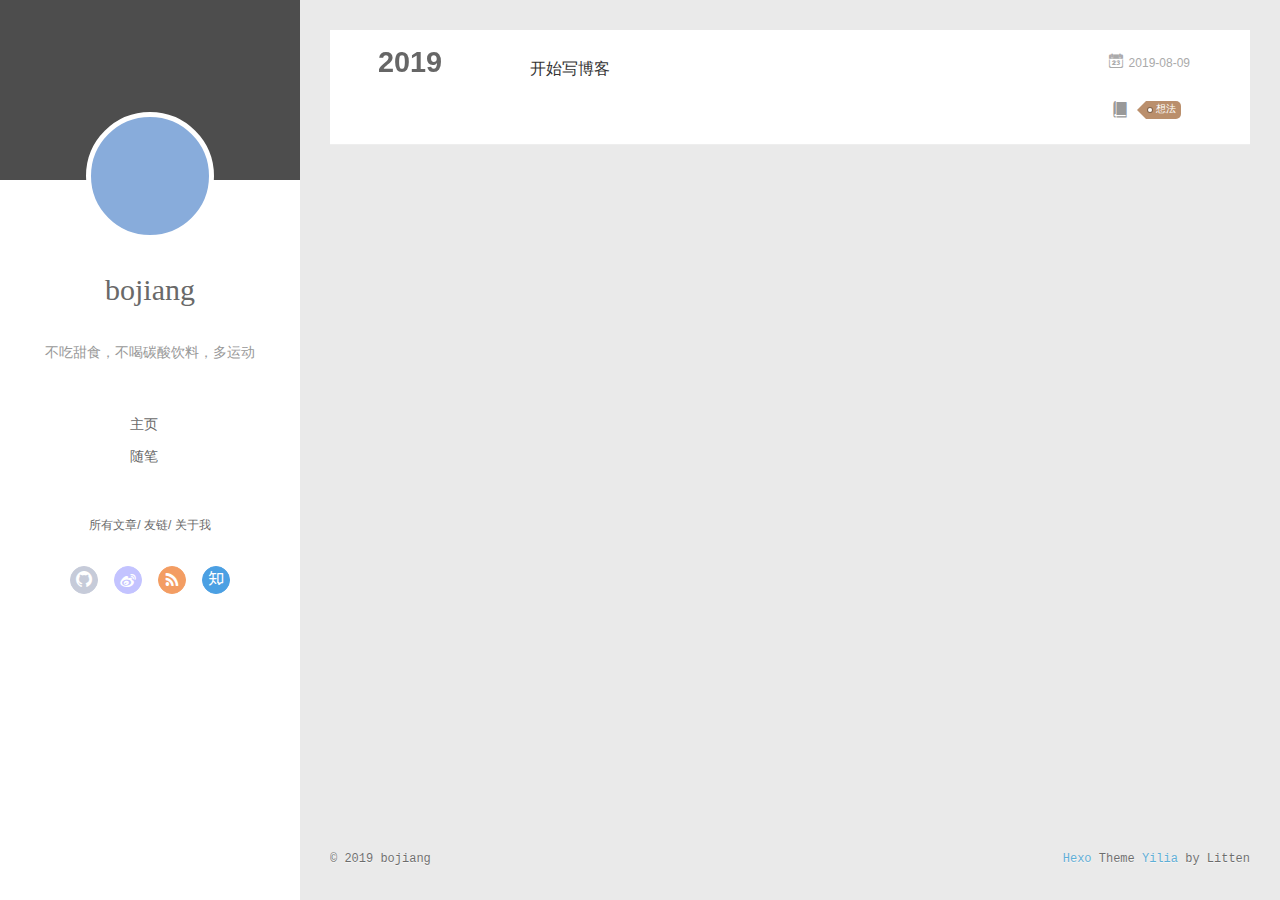
==== commit 27869fda: "Site updated: 2019-08-09 19:30:48" ====
--- a/archives/index.html
+++ b/archives/index.html
@@ -175,20 +175,31 @@
   <div class="archive-article-inner">
     <header class="archive-article-header">
       	<div class="article-meta">
-	      	<a href="/2019/08/07/hello-world/" class="archive-article-date">
-  	<time datetime="2019-08-07T03:55:54.047Z" itemprop="datePublished"><i class="icon-calendar icon"></i>2019-08-07</time>
+	      	<a href="/2019/08/09/hello-world/" class="archive-article-date">
+  	<time datetime="2019-08-09T11:26:00.000Z" itemprop="datePublished"><i class="icon-calendar icon"></i>2019-08-09</time>
 </a>
         </div>
     	 
   
     <h1 itemprop="name">
-      <a class="archive-article-title" href="/2019/08/07/hello-world/">Hello World</a>
+      <a class="archive-article-title" href="/2019/08/09/hello-world/">开始写博客</a>
     </h1>
   
 
         <div class="article-info info-on-right">
           
           
+	<div class="article-category tagcloud">
+		<i class="icon-book icon"></i>
+		<ul class="article-tag-list">
+			 
+        		<li class="article-tag-list-item">
+        			<a href="/categories/想法//" class="article-tag-list-link color3">想法</a>
+        		</li>
+      		
+		</ul>
+	</div>
+
 
         </div>
         <div class="clearfix"></div>
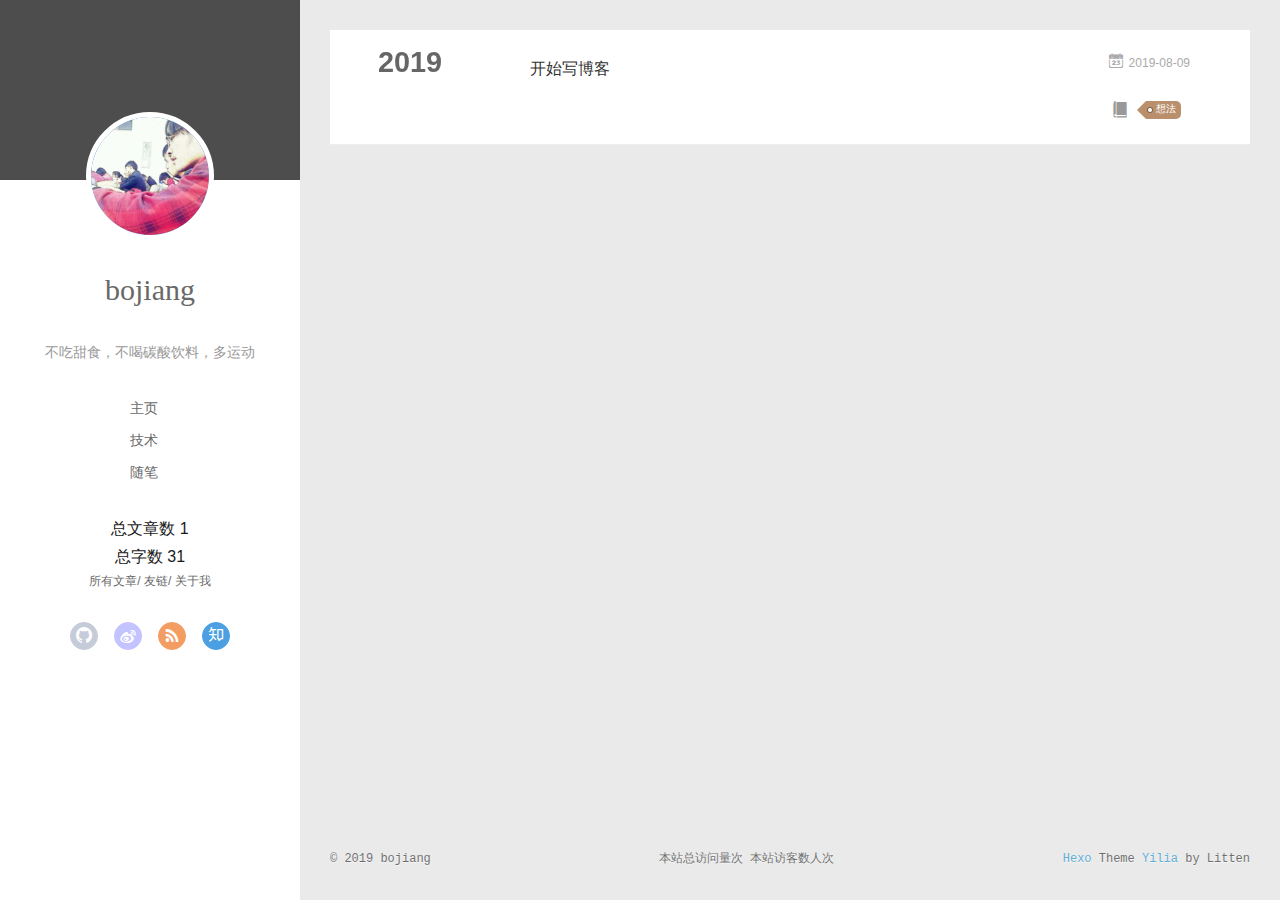
==== commit 416c6886: "Site updated: 2019-08-10 21:56:02" ====
--- a/archives/index.html
+++ b/archives/index.html
@@ -15,7 +15,7 @@
 <meta property="og:url" content="http://yoursite.com/archives/index.html">
 <meta property="og:site_name" content="bojiang的博客">
 <meta property="og:description" content="程序员">
-<meta property="og:locale" content="zh">
+<meta property="og:locale" content="zh-CN">
 <meta name="twitter:card" content="summary">
 <meta name="twitter:title" content="bojiang的博客">
 <meta name="twitter:description" content="程序员">
@@ -23,7 +23,7 @@
     <link rel="alternative" href="/atom.xml" title="bojiang的博客" type="application/atom+xml">
   
   
-    <link rel="icon" href="/favicon.png">
+    <link rel="icon" href="/assets/head.jpeg">
   
   <link rel="stylesheet" type="text/css" href="/./main.0cf68a.css">
   <style type="text/css">
@@ -47,7 +47,7 @@
 <div class="intrude-less">
 	<header id="header" class="inner">
 		<a href="/" class="profilepic">
-			<img src="" class="js-avatar">
+			<img src="/assets/head.jpeg" class="js-avatar">
 		</a>
 		<hgroup>
 		  <h1 class="header-author"><a href="/">bojiang</a></h1>
@@ -61,10 +61,16 @@
 			
 				<li><a href="/">主页</a></li>
 	        
+				<li><a href="/tags/articles/">技术</a></li>
+	        
 				<li><a href="/tags/随笔/">随笔</a></li>
 	        
 			</ul>
 		</nav>
+<nav>
+总文章数 1
+</nav>
+总字数 <span class="post-count">31</span>
 		<nav class="header-smart-menu">
     		
     			
@@ -107,7 +113,7 @@
 	<div class="intrude-less">
 		<header id="header" class="inner">
 			<div class="profilepic">
-				<img src="" class="js-avatar">
+				<img src="/assets/head.jpeg" class="js-avatar">
 			</div>
 			<hgroup>
 			  <h1 class="header-author js-header-author">bojiang</h1>
@@ -116,6 +122,8 @@
 			<p class="header-subtitle"><i class="icon icon-quo-left"></i>不吃甜食，不喝碳酸饮料，多运动<i class="icon icon-quo-right"></i></p>
 			
 			
+			
+				
 			
 				
 			
@@ -138,12 +146,14 @@
 			</nav>
 
 			<nav class="header-menu js-header-menu">
-				<ul style="width: 50%">
-				
-				
-					<li style="width: 50%"><a href="/">主页</a></li>
-		        
-					<li style="width: 50%"><a href="/tags/随笔/">随笔</a></li>
+				<ul style="width: 70%">
+				
+				
+					<li style="width: 33.333333333333336%"><a href="/">主页</a></li>
+		        
+					<li style="width: 33.333333333333336%"><a href="/tags/articles/">技术</a></li>
+		        
+					<li style="width: 33.333333333333336%"><a href="/tags/随笔/">随笔</a></li>
 		        
 				</ul>
 			</nav>
@@ -223,12 +233,15 @@
     	<div class="footer-left">
     		&copy; 2019 bojiang
     	</div>
+<span id="busuanzi_container_site_pv">    本站总访问量<span id="busuanzi_value_site_pv"></span>次</span>
+<span id="busuanzi_container_site_uv">  本站访客数<span id="busuanzi_value_site_uv"></span>人次</span>
       	<div class="footer-right">
       		<a href="http://hexo.io/" target="_blank">Hexo</a>  Theme <a href="https://github.com/litten/hexo-theme-yilia" target="_blank">Yilia</a> by Litten
       	</div>
     </div>
   </div>
 </footer>
+
     </div>
     <script>
 	var yiliaConfig = {
@@ -252,6 +265,8 @@
 if(!isFinite(o.call(this)))throw RangeError("Invalid time value");var t=this,n=t.getUTCFullYear(),r=t.getUTCMilliseconds(),e=n<0?"-":n>9999?"+":"";return e+("00000"+Math.abs(n)).slice(e?-6:-4)+"-"+u(t.getUTCMonth()+1)+"-"+u(t.getUTCDate())+"T"+u(t.getUTCHours())+":"+u(t.getUTCMinutes())+":"+u(t.getUTCSeconds())+"."+(r>99?r:"0"+u(r))+"Z"}})},function(t,n,r){"use strict";var e=r(1),i=r(17),o=r(50);e(e.P+e.F*r(4)(function(){return null!==new Date(NaN).toJSON()||1!==Date.prototype.toJSON.call({toISOString:function(){return 1}})}),"Date",{toJSON:function(t){var n=i(this),r=o(n);return"number"!=typeof r||isFinite(r)?n.toISOString():null}})},function(t,n,r){var e=r(7)("toPrimitive"),i=Date.prototype;e in i||r(27)(i,e,r(204))},function(t,n,r){var e=Date.prototype,i="Invalid Date",o="toString",u=e[o],c=e.getTime;new Date(NaN)+""!=i&&r(28)(e,o,function(){var t=c.call(this);return t===t?u.call(this):i})},function(t,n,r){var e=r(1);e(e.P,"Function",{bind:r(163)})},function(t,n,r){"use strict";var e=r(6),i=r(32),o=r(7)("hasInstance"),u=Function.prototype;o in u||r(11).f(u,o,{value:function(t){if("function"!=typeof this||!e(t))return!1;if(!e(this.prototype))return t instanceof this;for(;t=i(t);)if(this.prototype===t)return!0;return!1}})},function(t,n,r){var e=r(11).f,i=r(66),o=r(24),u=Function.prototype,c="name",f=Object.isExtensible||function(){return!0};c in u||r(10)&&e(u,c,{configurable:!0,get:function(){try{var t=this,n=(""+t).match(/^\s*function ([^ (]*)/)[1];return o(t,c)||!f(t)||e(t,c,i(5,n)),n}catch(t){return""}}})},function(t,n,r){var e=r(1),i=r(171),o=Math.sqrt,u=Math.acosh;e(e.S+e.F*!(u&&710==Math.floor(u(Number.MAX_VALUE))&&u(1/0)==1/0),"Math",{acosh:function(t){return(t=+t)<1?NaN:t>94906265.62425156?Math.log(t)+Math.LN2:i(t-1+o(t-1)*o(t+1))}})},function(t,n,r){function e(t){return isFinite(t=+t)&&0!=t?t<0?-e(-t):Math.log(t+Math.sqrt(t*t+1)):t}var i=r(1),o=Math.asinh;i(i.S+i.F*!(o&&1/o(0)>0),"Math",{asinh:e})},function(t,n,r){var e=r(1),i=Math.atanh;e(e.S+e.F*!(i&&1/i(-0)<0),"Math",{atanh:function(t){return 0==(t=+t)?t:Math.log((1+t)/(1-t))/2}})},function(t,n,r){var e=r(1),i=r(142);e(e.S,"Math",{cbrt:function(t){return i(t=+t)*Math.pow(Math.abs(t),1/3)}})},function(t,n,r){var e=r(1);e(e.S,"Math",{clz32:function(t){return(t>>>=0)?31-Math.floor(Math.log(t+.5)*Math.LOG2E):32}})},function(t,n,r){var e=r(1),i=Math.exp;e(e.S,"Math",{cosh:function(t){return(i(t=+t)+i(-t))/2}})},function(t,n,r){var e=r(1),i=r(141);e(e.S+e.F*(i!=Math.expm1),"Math",{expm1:i})},function(t,n,r){var e=r(1),i=r(142),o=Math.pow,u=o(2,-52),c=o(2,-23),f=o(2,127)*(2-c),a=o(2,-126),s=function(t){return t+1/u-1/u};e(e.S,"Math",{fround:function(t){var n,r,e=Math.abs(t),o=i(t);return e<a?o*s(e/a/c)*a*c:(n=(1+c/u)*e,r=n-(n-e),r>f||r!=r?o*(1/0):o*r)}})},function(t,n,r){var e=r(1),i=Math.abs;e(e.S,"Math",{hypot:function(t,n){for(var r,e,o=0,u=0,c=arguments.length,f=0;u<c;)r=i(arguments[u++]),f<r?(e=f/r,o=o*e*e+1,f=r):r>0?(e=r/f,o+=e*e):o+=r;return f===1/0?1/0:f*Math.sqrt(o)}})},function(t,n,r){var e=r(1),i=Math.imul;e(e.S+e.F*r(4)(function(){return-5!=i(4294967295,5)||2!=i.length}),"Math",{imul:function(t,n){var r=65535,e=+t,i=+n,o=r&e,u=r&i;return 0|o*u+((r&e>>>16)*u+o*(r&i>>>16)<<16>>>0)}})},function(t,n,r){var e=r(1);e(e.S,"Math",{log10:function(t){return Math.log(t)/Math.LN10}})},function(t,n,r){var e=r(1);e(e.S,"Math",{log1p:r(171)})},function(t,n,r){var e=r(1);e(e.S,"Math",{log2:function(t){return Math.log(t)/Math.LN2}})},function(t,n,r){var e=r(1);e(e.S,"Math",{sign:r(142)})},function(t,n,r){var e=r(1),i=r(141),o=Math.exp;e(e.S+e.F*r(4)(function(){return-2e-17!=!Math.sinh(-2e-17)}),"Math",{sinh:function(t){return Math.abs(t=+t)<1?(i(t)-i(-t))/2:(o(t-1)-o(-t-1))*(Math.E/2)}})},function(t,n,r){var e=r(1),i=r(141),o=Math.exp;e(e.S,"Math",{tanh:function(t){var n=i(t=+t),r=i(-t);return n==1/0?1:r==1/0?-1:(n-r)/(o(t)+o(-t))}})},function(t,n,r){var e=r(1);e(e.S,"Math",{trunc:function(t){return(t>0?Math.floor:Math.ceil)(t)}})},function(t,n,r){"use strict";var e=r(3),i=r(24),o=r(45),u=r(136),c=r(50),f=r(4),a=r(71).f,s=r(31).f,l=r(11).f,h=r(82).trim,v="Number",p=e[v],d=p,y=p.prototype,g=o(r(70)(y))==v,b="trim"in String.prototype,m=function(t){var n=c(t,!1);if("string"==typeof n&&n.length>2){n=b?n.trim():h(n,3);var r,e,i,o=n.charCodeAt(0);if(43===o||45===o){if(88===(r=n.charCodeAt(2))||120===r)return NaN}else if(48===o){switch(n.charCodeAt(1)){case 66:case 98:e=2,i=49;break;case 79:case 111:e=8,i=55;break;default:return+n}for(var u,f=n.slice(2),a=0,s=f.length;a<s;a++)if((u=f.charCodeAt(a))<48||u>i)return NaN;return parseInt(f,e)}}return+n};if(!p(" 0o1")||!p("0b1")||p("+0x1")){p=function(t){var n=arguments.length<1?0:t,r=this;return r instanceof p&&(g?f(function(){y.valueOf.call(r)}):o(r)!=v)?u(new d(m(n)),r,p):m(n)};for(var x,w=r(10)?a(d):"MAX_VALUE,MIN_VALUE,NaN,NEGATIVE_INFINITY,POSITIVE_INFINITY,EPSILON,isFinite,isInteger,isNaN,isSafeInteger,MAX_SAFE_INTEGER,MIN_SAFE_INTEGER,parseFloat,parseInt,isInteger".split(","),S=0;w.length>S;S++)i(d,x=w[S])&&!i(p,x)&&l(p,x,s(d,x));p.prototype=y,y.constructor=p,r(28)(e,v,p)}},function(t,n,r){var e=r(1);e(e.S,"Number",{EPSILON:Math.pow(2,-52)})},function(t,n,r){var e=r(1),i=r(3).isFinite;e(e.S,"Number",{isFinite:function(t){return"number"==typeof t&&i(t)}})},function(t,n,r){var e=r(1);e(e.S,"Number",{isInteger:r(168)})},function(t,n,r){var e=r(1);e(e.S,"Number",{isNaN:function(t){return t!=t}})},function(t,n,r){var e=r(1),i=r(168),o=Math.abs;e(e.S,"Number",{isSafeInteger:function(t){return i(t)&&o(t)<=9007199254740991}})},function(t,n,r){var e=r(1);e(e.S,"Number",{MAX_SAFE_INTEGER:9007199254740991})},function(t,n,r){var e=r(1);e(e.S,"Number",{MIN_SAFE_INTEGER:-9007199254740991})},function(t,n,r){var e=r(1),i=r(178);e(e.S+e.F*(Number.parseFloat!=i),"Number",{parseFloat:i})},function(t,n,r){var e=r(1),i=r(179);e(e.S+e.F*(Number.parseInt!=i),"Number",{parseInt:i})},function(t,n,r){"use strict";var e=r(1),i=r(67),o=r(159),u=r(149),c=1..toFixed,f=Math.floor,a=[0,0,0,0,0,0],s="Number.toFixed: incorrect invocation!",l="0",h=function(t,n){for(var r=-1,e=n;++r<6;)e+=t*a[r],a[r]=e%1e7,e=f(e/1e7)},v=function(t){for(var n=6,r=0;--n>=0;)r+=a[n],a[n]=f(r/t),r=r%t*1e7},p=function(){for(var t=6,n="";--t>=0;)if(""!==n||0===t||0!==a[t]){var r=String(a[t]);n=""===n?r:n+u.call(l,7-r.length)+r}return n},d=function(t,n,r){return 0===n?r:n%2==1?d(t,n-1,r*t):d(t*t,n/2,r)},y=function(t){for(var n=0,r=t;r>=4096;)n+=12,r/=4096;for(;r>=2;)n+=1,r/=2;return n};e(e.P+e.F*(!!c&&("0.000"!==8e-5.toFixed(3)||"1"!==.9.toFixed(0)||"1.25"!==1.255.toFixed(2)||"1000000000000000128"!==(0xde0b6b3a7640080).toFixed(0))||!r(4)(function(){c.call({})})),"Number",{toFixed:function(t){var n,r,e,c,f=o(this,s),a=i(t),g="",b=l;if(a<0||a>20)throw RangeError(s);if(f!=f)return"NaN";if(f<=-1e21||f>=1e21)return String(f);if(f<0&&(g="-",f=-f),f>1e-21)if(n=y(f*d(2,69,1))-69,r=n<0?f*d(2,-n,1):f/d(2,n,1),r*=4503599627370496,(n=52-n)>0){for(h(0,r),e=a;e>=7;)h(1e7,0),e-=7;for(h(d(10,e,1),0),e=n-1;e>=23;)v(1<<23),e-=23;v(1<<e),h(1,1),v(2),b=p()}else h(0,r),h(1<<-n,0),b=p()+u.call(l,a);return a>0?(c=b.length,b=g+(c<=a?"0."+u.call(l,a-c)+b:b.slice(0,c-a)+"."+b.slice(c-a))):b=g+b,b}})},function(t,n,r){"use strict";var e=r(1),i=r(4),o=r(159),u=1..toPrecision;e(e.P+e.F*(i(function(){return"1"!==u.call(1,void 0)})||!i(function(){u.call({})})),"Number",{toPrecision:function(t){var n=o(this,"Number#toPrecision: incorrect invocation!");return void 0===t?u.call(n):u.call(n,t)}})},function(t,n,r){var e=r(1);e(e.S+e.F,"Object",{assign:r(172)})},function(t,n,r){var e=r(1);e(e.S,"Object",{create:r(70)})},function(t,n,r){var e=r(1);e(e.S+e.F*!r(10),"Object",{defineProperties:r(173)})},function(t,n,r){var e=r(1);e(e.S+e.F*!r(10),"Object",{defineProperty:r(11).f})},function(t,n,r){var e=r(6),i=r(65).onFreeze;r(49)("freeze",function(t){return function(n){return t&&e(n)?t(i(n)):n}})},function(t,n,r){var e=r(30),i=r(31).f;r(49)("getOwnPropertyDescriptor",function(){return function(t,n){return i(e(t),n)}})},function(t,n,r){r(49)("getOwnPropertyNames",function(){return r(174).f})},function(t,n,r){var e=r(17),i=r(32);r(49)("getPrototypeOf",function(){return function(t){return i(e(t))}})},function(t,n,r){var e=r(6);r(49)("isExtensible",function(t){return function(n){return!!e(n)&&(!t||t(n))}})},function(t,n,r){var e=r(6);r(49)("isFrozen",function(t){return function(n){return!e(n)||!!t&&t(n)}})},function(t,n,r){var e=r(6);r(49)("isSealed",function(t){return function(n){return!e(n)||!!t&&t(n)}})},function(t,n,r){var e=r(1);e(e.S,"Object",{is:r(180)})},function(t,n,r){var e=r(17),i=r(72);r(49)("keys",function(){return function(t){return i(e(t))}})},function(t,n,r){var e=r(6),i=r(65).onFreeze;r(49)("preventExtensions",function(t){return function(n){return t&&e(n)?t(i(n)):n}})},function(t,n,r){var e=r(6),i=r(65).onFreeze;r(49)("seal",function(t){return function(n){return t&&e(n)?t(i(n)):n}})},function(t,n,r){var e=r(1);e(e.S,"Object",{setPrototypeOf:r(144).set})},function(t,n,r){"use strict";var e=r(114),i={};i[r(7)("toStringTag")]="z",i+""!="[object z]"&&r(28)(Object.prototype,"toString",function(){return"[object "+e(this)+"]"},!0)},function(t,n,r){var e=r(1),i=r(178);e(e.G+e.F*(parseFloat!=i),{parseFloat:i})},function(t,n,r){var e=r(1),i=r(179);e(e.G+e.F*(parseInt!=i),{parseInt:i})},function(t,n,r){"use strict";var e,i,o,u=r(69),c=r(3),f=r(53),a=r(114),s=r(1),l=r(6),h=r(26),v=r(68),p=r(79),d=r(146),y=r(151).set,g=r(143)(),b="Promise",m=c.TypeError,x=c.process,w=c[b],x=c.process,S="process"==a(x),_=function(){},O=!!function(){try{var t=w.resolve(1),n=(t.constructor={})[r(7)("species")]=function(t){t(_,_)};return(S||"function"==typeof PromiseRejectionEvent)&&t.then(_)instanceof n}catch(t){}}(),E=function(t,n){return t===n||t===w&&n===o},P=function(t){var n;return!(!l(t)||"function"!=typeof(n=t.then))&&n},j=function(t){return E(w,t)?new F(t):new i(t)},F=i=function(t){var n,r;this.promise=new t(function(t,e){if(void 0!==n||void 0!==r)throw m("Bad Promise constructor");n=t,r=e}),this.resolve=h(n),this.reject=h(r)},M=function(t){try{t()}catch(t){return{error:t}}},A=function(t,n){if(!t._n){t._n=!0;var r=t._c;g(function(){for(var e=t._v,i=1==t._s,o=0;r.length>o;)!function(n){var r,o,u=i?n.ok:n.fail,c=n.resolve,f=n.reject,a=n.domain;try{u?(i||(2==t._h&&I(t),t._h=1),!0===u?r=e:(a&&a.enter(),r=u(e),a&&a.exit()),r===n.promise?f(m("Promise-chain cycle")):(o=P(r))?o.call(r,c,f):c(r)):f(e)}catch(t){f(t)}}(r[o++]);t._c=[],t._n=!1,n&&!t._h&&N(t)})}},N=function(t){y.call(c,function(){var n,r,e,i=t._v;if(T(t)&&(n=M(function(){S?x.emit("unhandledRejection",i,t):(r=c.onunhandledrejection)?r({promise:t,reason:i}):(e=c.console)&&e.error&&e.error("Unhandled promise rejection",i)}),t._h=S||T(t)?2:1),t._a=void 0,n)throw n.error})},T=function(t){if(1==t._h)return!1;for(var n,r=t._a||t._c,e=0;r.length>e;)if(n=r[e++],n.fail||!T(n.promise))return!1;return!0},I=function(t){y.call(c,function(){var n;S?x.emit("rejectionHandled",t):(n=c.onrejectionhandled)&&n({promise:t,reason:t._v})})},k=function(t){var n=this;n._d||(n._d=!0,n=n._w||n,n._v=t,n._s=2,n._a||(n._a=n._c.slice()),A(n,!0))},L=function(t){var n,r=this;if(!r._d){r._d=!0,r=r._w||r;try{if(r===t)throw m("Promise can't be resolved itself");(n=P(t))?g(function(){var e={_w:r,_d:!1};try{n.call(t,f(L,e,1),f(k,e,1))}catch(t){k.call(e,t)}}):(r._v=t,r._s=1,A(r,!1))}catch(t){k.call({_w:r,_d:!1},t)}}};O||(w=function(t){v(this,w,b,"_h"),h(t),e.call(this);try{t(f(L,this,1),f(k,this,1))}catch(t){k.call(this,t)}},e=function(t){this._c=[],this._a=void 0,this._s=0,this._d=!1,this._v=void 0,this._h=0,this._n=!1},e.prototype=r(73)(w.prototype,{then:function(t,n){var r=j(d(this,w));return r.ok="function"!=typeof t||t,r.fail="function"==typeof n&&n,r.domain=S?x.domain:void 0,this._c.push(r),this._a&&this._a.push(r),this._s&&A(this,!1),r.promise},catch:function(t){return this.then(void 0,t)}}),F=function(){var t=new e;this.promise=t,this.resolve=f(L,t,1),this.reject=f(k,t,1)}),s(s.G+s.W+s.F*!O,{Promise:w}),r(81)(w,b),r(74)(b),o=r(52)[b],s(s.S+s.F*!O,b,{reject:function(t){var n=j(this);return(0,n.reject)(t),n.promise}}),s(s.S+s.F*(u||!O),b,{resolve:function(t){if(t instanceof w&&E(t.constructor,this))return t;var n=j(this);return(0,n.resolve)(t),n.promise}}),s(s.S+s.F*!(O&&r(123)(function(t){w.all(t).catch(_)})),b,{all:function(t){var n=this,r=j(n),e=r.resolve,i=r.reject,o=M(function(){var r=[],o=0,u=1;p(t,!1,function(t){var c=o++,f=!1;r.push(void 0),u++,n.resolve(t).then(function(t){f||(f=!0,r[c]=t,--u||e(r))},i)}),--u||e(r)});return o&&i(o.error),r.promise},race:function(t){var n=this,r=j(n),e=r.reject,i=M(function(){p(t,!1,function(t){n.resolve(t).then(r.resolve,e)})});return i&&e(i.error),r.promise}})},function(t,n,r){var e=r(1),i=r(26),o=r(2),u=(r(3).Reflect||{}).apply,c=Function.apply;e(e.S+e.F*!r(4)(function(){u(function(){})}),"Reflect",{apply:function(t,n,r){var e=i(t),f=o(r);return u?u(e,n,f):c.call(e,n,f)}})},function(t,n,r){var e=r(1),i=r(70),o=r(26),u=r(2),c=r(6),f=r(4),a=r(163),s=(r(3).Reflect||{}).construct,l=f(function(){function t(){}return!(s(function(){},[],t)instanceof t)}),h=!f(function(){s(function(){})});e(e.S+e.F*(l||h),"Reflect",{construct:function(t,n){o(t),u(n);var r=arguments.length<3?t:o(arguments[2]);if(h&&!l)return s(t,n,r);if(t==r){switch(n.length){case 0:return new t;case 1:return new t(n[0]);case 2:return new t(n[0],n[1]);case 3:return new t(n[0],n[1],n[2]);case 4:return new t(n[0],n[1],n[2],n[3])}var e=[null];return e.push.apply(e,n),new(a.apply(t,e))}var f=r.prototype,v=i(c(f)?f:Object.prototype),p=Function.apply.call(t,v,n);return c(p)?p:v}})},function(t,n,r){var e=r(11),i=r(1),o=r(2),u=r(50);i(i.S+i.F*r(4)(function(){Reflect.defineProperty(e.f({},1,{value:1}),1,{value:2})}),"Reflect",{defineProperty:function(t,n,r){o(t),n=u(n,!0),o(r);try{return e.f(t,n,r),!0}catch(t){return!1}}})},function(t,n,r){var e=r(1),i=r(31).f,o=r(2);e(e.S,"Reflect",{deleteProperty:function(t,n){var r=i(o(t),n);return!(r&&!r.configurable)&&delete t[n]}})},function(t,n,r){"use strict";var e=r(1),i=r(2),o=function(t){this._t=i(t),this._i=0;var n,r=this._k=[];for(n in t)r.push(n)};r(139)(o,"Object",function(){var t,n=this,r=n._k;do{if(n._i>=r.length)return{value:void 0,done:!0}}while(!((t=r[n._i++])in n._t));return{value:t,done:!1}}),e(e.S,"Reflect",{enumerate:function(t){return new o(t)}})},function(t,n,r){var e=r(31),i=r(1),o=r(2);i(i.S,"Reflect",{getOwnPropertyDescriptor:function(t,n){return e.f(o(t),n)}})},function(t,n,r){var e=r(1),i=r(32),o=r(2);e(e.S,"Reflect",{getPrototypeOf:function(t){return i(o(t))}})},function(t,n,r){function e(t,n){var r,c,s=arguments.length<3?t:arguments[2];return a(t)===s?t[n]:(r=i.f(t,n))?u(r,"value")?r.value:void 0!==r.get?r.get.call(s):void 0:f(c=o(t))?e(c,n,s):void 0}var i=r(31),o=r(32),u=r(24),c=r(1),f=r(6),a=r(2);c(c.S,"Reflect",{get:e})},function(t,n,r){var e=r(1);e(e.S,"Reflect",{has:function(t,n){return n in t}})},function(t,n,r){var e=r(1),i=r(2),o=Object.isExtensible;e(e.S,"Reflect",{isExtensible:function(t){return i(t),!o||o(t)}})},function(t,n,r){var e=r(1);e(e.S,"Reflect",{ownKeys:r(177)})},function(t,n,r){var e=r(1),i=r(2),o=Object.preventExtensions;e(e.S,"Reflect",{preventExtensions:function(t){i(t);try{return o&&o(t),!0}catch(t){return!1}}})},function(t,n,r){var e=r(1),i=r(144);i&&e(e.S,"Reflect",{setPrototypeOf:function(t,n){i.check(t,n);try{return i.set(t,n),!0}catch(t){return!1}}})},function(t,n,r){function e(t,n,r){var f,h,v=arguments.length<4?t:arguments[3],p=o.f(s(t),n);if(!p){if(l(h=u(t)))return e(h,n,r,v);p=a(0)}return c(p,"value")?!(!1===p.writable||!l(v)||(f=o.f(v,n)||a(0),f.value=r,i.f(v,n,f),0)):void 0!==p.set&&(p.set.call(v,r),!0)}var i=r(11),o=r(31),u=r(32),c=r(24),f=r(1),a=r(66),s=r(2),l=r(6);f(f.S,"Reflect",{set:e})},function(t,n,r){var e=r(3),i=r(136),o=r(11).f,u=r(71).f,c=r(122),f=r(120),a=e.RegExp,s=a,l=a.prototype,h=/a/g,v=/a/g,p=new a(h)!==h;if(r(10)&&(!p||r(4)(function(){return v[r(7)("match")]=!1,a(h)!=h||a(v)==v||"/a/i"!=a(h,"i")}))){a=function(t,n){var r=this instanceof a,e=c(t),o=void 0===n;return!r&&e&&t.constructor===a&&o?t:i(p?new s(e&&!o?t.source:t,n):s((e=t instanceof a)?t.source:t,e&&o?f.call(t):n),r?this:l,a)};for(var d=u(s),y=0;d.length>y;)!function(t){t in a||o(a,t,{configurable:!0,get:function(){return s[t]},set:function(n){s[t]=n}})}(d[y++]);l.constructor=a,a.prototype=l,r(28)(e,"RegExp",a)}r(74)("RegExp")},function(t,n,r){r(119)("match",1,function(t,n,r){return[function(r){"use strict";var e=t(this),i=void 0==r?void 0:r[n];return void 0!==i?i.call(r,e):new RegExp(r)[n](String(e))},r]})},function(t,n,r){r(119)("replace",2,function(t,n,r){return[function(e,i){"use strict";var o=t(this),u=void 0==e?void 0:e[n];return void 0!==u?u.call(e,o,i):r.call(String(o),e,i)},r]})},function(t,n,r){r(119)("search",1,function(t,n,r){return[function(r){"use strict";var e=t(this),i=void 0==r?void 0:r[n];return void 0!==i?i.call(r,e):new RegExp(r)[n](String(e))},r]})},function(t,n,r){r(119)("split",2,function(t,n,e){"use strict";var i=r(122),o=e,u=[].push,c="split",f="length",a="lastIndex";if("c"=="abbc"[c](/(b)*/)[1]||4!="test"[c](/(?:)/,-1)[f]||2!="ab"[c](/(?:ab)*/)[f]||4!="."[c](/(.?)(.?)/)[f]||"."[c](/()()/)[f]>1||""[c](/.?/)[f]){var s=void 0===/()??/.exec("")[1];e=function(t,n){var r=String(this);if(void 0===t&&0===n)return[];if(!i(t))return o.call(r,t,n);var e,c,l,h,v,p=[],d=(t.ignoreCase?"i":"")+(t.multiline?"m":"")+(t.unicode?"u":"")+(t.sticky?"y":""),y=0,g=void 0===n?4294967295:n>>>0,b=new RegExp(t.source,d+"g");for(s||(e=new RegExp("^"+b.source+"$(?!\\s)",d));(c=b.exec(r))&&!((l=c.index+c[0][f])>y&&(p.push(r.slice(y,c.index)),!s&&c[f]>1&&c[0].replace(e,function(){for(v=1;v<arguments[f]-2;v++)void 0===arguments[v]&&(c[v]=void 0)}),c[f]>1&&c.index<r[f]&&u.apply(p,c.slice(1)),h=c[0][f],y=l,p[f]>=g));)b[a]===c.index&&b[a]++;return y===r[f]?!h&&b.test("")||p.push(""):p.push(r.slice(y)),p[f]>g?p.slice(0,g):p}}else"0"[c](void 0,0)[f]&&(e=function(t,n){return void 0===t&&0===n?[]:o.call(this,t,n)});return[function(r,i){var o=t(this),u=void 0==r?void 0:r[n];return void 0!==u?u.call(r,o,i):e.call(String(o),r,i)},e]})},function(t,n,r){"use strict";r(184);var e=r(2),i=r(120),o=r(10),u="toString",c=/./[u],f=function(t){r(28)(RegExp.prototype,u,t,!0)};r(4)(function(){return"/a/b"!=c.call({source:"a",flags:"b"})})?f(function(){var t=e(this);return"/".concat(t.source,"/","flags"in t?t.flags:!o&&t instanceof RegExp?i.call(t):void 0)}):c.name!=u&&f(function(){return c.call(this)})},function(t,n,r){"use strict";r(29)("anchor",function(t){return function(n){return t(this,"a","name",n)}})},function(t,n,r){"use strict";r(29)("big",function(t){return function(){return t(this,"big","","")}})},function(t,n,r){"use strict";r(29)("blink",function(t){return function(){return t(this,"blink","","")}})},function(t,n,r){"use strict";r(29)("bold",function(t){return function(){return t(this,"b","","")}})},function(t,n,r){"use strict";var e=r(1),i=r(147)(!1);e(e.P,"String",{codePointAt:function(t){return i(this,t)}})},function(t,n,r){"use strict";var e=r(1),i=r(16),o=r(148),u="endsWith",c=""[u];e(e.P+e.F*r(134)(u),"String",{endsWith:function(t){var n=o(this,t,u),r=arguments.length>1?arguments[1]:void 0,e=i(n.length),f=void 0===r?e:Math.min(i(r),e),a=String(t);return c?c.call(n,a,f):n.slice(f-a.length,f)===a}})},function(t,n,r){"use strict";r(29)("fixed",function(t){return function(){return t(this,"tt","","")}})},function(t,n,r){"use strict";r(29)("fontcolor",function(t){return function(n){return t(this,"font","color",n)}})},function(t,n,r){"use strict";r(29)("fontsize",function(t){return function(n){return t(this,"font","size",n)}})},function(t,n,r){var e=r(1),i=r(75),o=String.fromCharCode,u=String.fromCodePoint;e(e.S+e.F*(!!u&&1!=u.length),"String",{fromCodePoint:function(t){for(var n,r=[],e=arguments.length,u=0;e>u;){if(n=+arguments[u++],i(n,1114111)!==n)throw RangeError(n+" is not a valid code point");r.push(n<65536?o(n):o(55296+((n-=65536)>>10),n%1024+56320))}return r.join("")}})},function(t,n,r){"use strict";var e=r(1),i=r(148),o="includes";e(e.P+e.F*r(134)(o),"String",{includes:function(t){return!!~i(this,t,o).indexOf(t,arguments.length>1?arguments[1]:void 0)}})},function(t,n,r){"use strict";r(29)("italics",function(t){return function(){return t(this,"i","","")}})},function(t,n,r){"use strict";var e=r(147)(!0);r(140)(String,"String",function(t){this._t=String(t),this._i=0},function(){var t,n=this._t,r=this._i;return r>=n.length?{value:void 0,done:!0}:(t=e(n,r),this._i+=t.length,{value:t,done:!1})})},function(t,n,r){"use strict";r(29)("link",function(t){return function(n){return t(this,"a","href",n)}})},function(t,n,r){var e=r(1),i=r(30),o=r(16);e(e.S,"String",{raw:function(t){for(var n=i(t.raw),r=o(n.length),e=arguments.length,u=[],c=0;r>c;)u.push(String(n[c++])),c<e&&u.push(String(arguments[c]));return u.join("")}})},function(t,n,r){var e=r(1);e(e.P,"String",{repeat:r(149)})},function(t,n,r){"use strict";r(29)("small",function(t){return function(){return t(this,"small","","")}})},function(t,n,r){"use strict";var e=r(1),i=r(16),o=r(148),u="startsWith",c=""[u];e(e.P+e.F*r(134)(u),"String",{startsWith:function(t){var n=o(this,t,u),r=i(Math.min(arguments.length>1?arguments[1]:void 0,n.length)),e=String(t);return c?c.call(n,e,r):n.slice(r,r+e.length)===e}})},function(t,n,r){"use strict";r(29)("strike",function(t){return function(){return t(this,"strike","","")}})},function(t,n,r){"use strict";r(29)("sub",function(t){return function(){return t(this,"sub","","")}})},function(t,n,r){"use strict";r(29)("sup",function(t){return function(){return t(this,"sup","","")}})},function(t,n,r){"use strict";r(82)("trim",function(t){return function(){return t(this,3)}})},function(t,n,r){"use strict";var e=r(3),i=r(24),o=r(10),u=r(1),c=r(28),f=r(65).KEY,a=r(4),s=r(126),l=r(81),h=r(76),v=r(7),p=r(182),d=r(153),y=r(206),g=r(205),b=r(138),m=r(2),x=r(30),w=r(50),S=r(66),_=r(70),O=r(174),E=r(31),P=r(11),j=r(72),F=E.f,M=P.f,A=O.f,N=e.Symbol,T=e.JSON,I=T&&T.stringify,k="prototype",L=v("_hidden"),R=v("toPrimitive"),C={}.propertyIsEnumerable,D=s("symbol-registry"),U=s("symbols"),W=s("op-symbols"),G=Object[k],B="function"==typeof N,V=e.QObject,z=!V||!V[k]||!V[k].findChild,q=o&&a(function(){return 7!=_(M({},"a",{get:function(){return M(this,"a",{value:7}).a}})).a})?function(t,n,r){var e=F(G,n);e&&delete G[n],M(t,n,r),e&&t!==G&&M(G,n,e)}:M,K=function(t){var n=U[t]=_(N[k]);return n._k=t,n},J=B&&"symbol"==typeof N.iterator?function(t){return"symbol"==typeof t}:function(t){return t instanceof N},Y=function(t,n,r){return t===G&&Y(W,n,r),m(t),n=w(n,!0),m(r),i(U,n)?(r.enumerable?(i(t,L)&&t[L][n]&&(t[L][n]=!1),r=_(r,{enumerable:S(0,!1)})):(i(t,L)||M(t,L,S(1,{})),t[L][n]=!0),q(t,n,r)):M(t,n,r)},H=function(t,n){m(t);for(var r,e=g(n=x(n)),i=0,o=e.length;o>i;)Y(t,r=e[i++],n[r]);return t},$=function(t,n){return void 0===n?_(t):H(_(t),n)},X=function(t){var n=C.call(this,t=w(t,!0));return!(this===G&&i(U,t)&&!i(W,t))&&(!(n||!i(this,t)||!i(U,t)||i(this,L)&&this[L][t])||n)},Q=function(t,n){if(t=x(t),n=w(n,!0),t!==G||!i(U,n)||i(W,n)){var r=F(t,n);return!r||!i(U,n)||i(t,L)&&t[L][n]||(r.enumerable=!0),r}},Z=function(t){for(var n,r=A(x(t)),e=[],o=0;r.length>o;)i(U,n=r[o++])||n==L||n==f||e.push(n);return e},tt=function(t){for(var n,r=t===G,e=A(r?W:x(t)),o=[],u=0;e.length>u;)!i(U,n=e[u++])||r&&!i(G,n)||o.push(U[n]);return o};B||(N=function(){if(this instanceof N)throw TypeError("Symbol is not a constructor!");var t=h(arguments.length>0?arguments[0]:void 0),n=function(r){this===G&&n.call(W,r),i(this,L)&&i(this[L],t)&&(this[L][t]=!1),q(this,t,S(1,r))};return o&&z&&q(G,t,{configurable:!0,set:n}),K(t)},c(N[k],"toString",function(){return this._k}),E.f=Q,P.f=Y,r(71).f=O.f=Z,r(116).f=X,r(125).f=tt,o&&!r(69)&&c(G,"propertyIsEnumerable",X,!0),p.f=function(t){return K(v(t))}),u(u.G+u.W+u.F*!B,{Symbol:N});for(var nt="hasInstance,isConcatSpreadable,iterator,match,replace,search,species,split,toPrimitive,toStringTag,unscopables".split(","),rt=0;nt.length>rt;)v(nt[rt++]);for(var nt=j(v.store),rt=0;nt.length>rt;)d(nt[rt++]);u(u.S+u.F*!B,"Symbol",{for:function(t){return i(D,t+="")?D[t]:D[t]=N(t)},keyFor:function(t){if(J(t))return y(D,t);throw TypeError(t+" is not a symbol!")},useSetter:function(){z=!0},useSimple:function(){z=!1}}),u(u.S+u.F*!B,"Object",{create:$,defineProperty:Y,defineProperties:H,getOwnPropertyDescriptor:Q,getOwnPropertyNames:Z,getOwnPropertySymbols:tt}),T&&u(u.S+u.F*(!B||a(function(){var t=N();return"[null]"!=I([t])||"{}"!=I({a:t})||"{}"!=I(Object(t))})),"JSON",{stringify:function(t){if(void 0!==t&&!J(t)){for(var n,r,e=[t],i=1;arguments.length>i;)e.push(arguments[i++]);return n=e[1],"function"==typeof n&&(r=n),!r&&b(n)||(n=function(t,n){if(r&&(n=r.call(this,t,n)),!J(n))return n}),e[1]=n,I.apply(T,e)}}}),N[k][R]||r(27)(N[k],R,N[k].valueOf),l(N,"Symbol"),l(Math,"Math",!0),l(e.JSON,"JSON",!0)},function(t,n,r){"use strict";var e=r(1),i=r(127),o=r(152),u=r(2),c=r(75),f=r(16),a=r(6),s=r(3).ArrayBuffer,l=r(146),h=o.ArrayBuffer,v=o.DataView,p=i.ABV&&s.isView,d=h.prototype.slice,y=i.VIEW,g="ArrayBuffer";e(e.G+e.W+e.F*(s!==h),{ArrayBuffer:h}),e(e.S+e.F*!i.CONSTR,g,{isView:function(t){return p&&p(t)||a(t)&&y in t}}),e(e.P+e.U+e.F*r(4)(function(){return!new h(2).slice(1,void 0).byteLength}),g,{slice:function(t,n){if(void 0!==d&&void 0===n)return d.call(u(this),t);for(var r=u(this).byteLength,e=c(t,r),i=c(void 0===n?r:n,r),o=new(l(this,h))(f(i-e)),a=new v(this),s=new v(o),p=0;e<i;)s.setUint8(p++,a.getUint8(e++));return o}}),r(74)(g)},function(t,n,r){var e=r(1);e(e.G+e.W+e.F*!r(127).ABV,{DataView:r(152).DataView})},function(t,n,r){r(55)("Float32",4,function(t){return function(n,r,e){return t(this,n,r,e)}})},function(t,n,r){r(55)("Float64",8,function(t){return function(n,r,e){return t(this,n,r,e)}})},function(t,n,r){r(55)("Int16",2,function(t){return function(n,r,e){return t(this,n,r,e)}})},function(t,n,r){r(55)("Int32",4,function(t){return function(n,r,e){return t(this,n,r,e)}})},function(t,n,r){r(55)("Int8",1,function(t){return function(n,r,e){return t(this,n,r,e)}})},function(t,n,r){r(55)("Uint16",2,function(t){return function(n,r,e){return t(this,n,r,e)}})},function(t,n,r){r(55)("Uint32",4,function(t){return function(n,r,e){return t(this,n,r,e)}})},function(t,n,r){r(55)("Uint8",1,function(t){return function(n,r,e){return t(this,n,r,e)}})},function(t,n,r){r(55)("Uint8",1,function(t){return function(n,r,e){return t(this,n,r,e)}},!0)},function(t,n,r){"use strict";var e=r(166);r(118)("WeakSet",function(t){return function(){return t(this,arguments.length>0?arguments[0]:void 0)}},{add:function(t){return e.def(this,t,!0)}},e,!1,!0)},function(t,n,r){"use strict";var e=r(1),i=r(117)(!0);e(e.P,"Array",{includes:function(t){return i(this,t,arguments.length>1?arguments[1]:void 0)}}),r(78)("includes")},function(t,n,r){var e=r(1),i=r(143)(),o=r(3).process,u="process"==r(45)(o);e(e.G,{asap:function(t){var n=u&&o.domain;i(n?n.bind(t):t)}})},function(t,n,r){var e=r(1),i=r(45);e(e.S,"Error",{isError:function(t){return"Error"===i(t)}})},function(t,n,r){var e=r(1);e(e.P+e.R,"Map",{toJSON:r(165)("Map")})},function(t,n,r){var e=r(1);e(e.S,"Math",{iaddh:function(t,n,r,e){var i=t>>>0,o=n>>>0,u=r>>>0;return o+(e>>>0)+((i&u|(i|u)&~(i+u>>>0))>>>31)|0}})},function(t,n,r){var e=r(1);e(e.S,"Math",{imulh:function(t,n){var r=65535,e=+t,i=+n,o=e&r,u=i&r,c=e>>16,f=i>>16,a=(c*u>>>0)+(o*u>>>16);return c*f+(a>>16)+((o*f>>>0)+(a&r)>>16)}})},function(t,n,r){var e=r(1);e(e.S,"Math",{isubh:function(t,n,r,e){var i=t>>>0,o=n>>>0,u=r>>>0;return o-(e>>>0)-((~i&u|~(i^u)&i-u>>>0)>>>31)|0}})},function(t,n,r){var e=r(1);e(e.S,"Math",{umulh:function(t,n){var r=65535,e=+t,i=+n,o=e&r,u=i&r,c=e>>>16,f=i>>>16,a=(c*u>>>0)+(o*u>>>16);return c*f+(a>>>16)+((o*f>>>0)+(a&r)>>>16)}})},function(t,n,r){"use strict";var e=r(1),i=r(17),o=r(26),u=r(11);r(10)&&e(e.P+r(124),"Object",{__defineGetter__:function(t,n){u.f(i(this),t,{get:o(n),enumerable:!0,configurable:!0})}})},function(t,n,r){"use strict";var e=r(1),i=r(17),o=r(26),u=r(11);r(10)&&e(e.P+r(124),"Object",{__defineSetter__:function(t,n){u.f(i(this),t,{set:o(n),enumerable:!0,configurable:!0})}})},function(t,n,r){var e=r(1),i=r(176)(!0);e(e.S,"Object",{entries:function(t){return i(t)}})},function(t,n,r){var e=r(1),i=r(177),o=r(30),u=r(31),c=r(131);e(e.S,"Object",{getOwnPropertyDescriptors:function(t){for(var n,r=o(t),e=u.f,f=i(r),a={},s=0;f.length>s;)c(a,n=f[s++],e(r,n));return a}})},function(t,n,r){"use strict";var e=r(1),i=r(17),o=r(50),u=r(32),c=r(31).f;r(10)&&e(e.P+r(124),"Object",{__lookupGetter__:function(t){var n,r=i(this),e=o(t,!0);do{if(n=c(r,e))return n.get}while(r=u(r))}})},function(t,n,r){"use strict";var e=r(1),i=r(17),o=r(50),u=r(32),c=r(31).f;r(10)&&e(e.P+r(124),"Object",{__lookupSetter__:function(t){var n,r=i(this),e=o(t,!0);do{if(n=c(r,e))return n.set}while(r=u(r))}})},function(t,n,r){var e=r(1),i=r(176)(!1);e(e.S,"Object",{values:function(t){return i(t)}})},function(t,n,r){"use strict";var e=r(1),i=r(3),o=r(52),u=r(143)(),c=r(7)("observable"),f=r(26),a=r(2),s=r(68),l=r(73),h=r(27),v=r(79),p=v.RETURN,d=function(t){return null==t?void 0:f(t)},y=function(t){var n=t._c;n&&(t._c=void 0,n())},g=function(t){return void 0===t._o},b=function(t){g(t)||(t._o=void 0,y(t))},m=function(t,n){a(t),this._c=void 0,this._o=t,t=new x(this);try{var r=n(t),e=r;null!=r&&("function"==typeof r.unsubscribe?r=function(){e.unsubscribe()}:f(r),this._c=r)}catch(n){return void t.error(n)}g(this)&&y(this)};m.prototype=l({},{unsubscribe:function(){b(this)}});var x=function(t){this._s=t};x.prototype=l({},{next:function(t){var n=this._s;if(!g(n)){var r=n._o;try{var e=d(r.next);if(e)return e.call(r,t)}catch(t){try{b(n)}finally{throw t}}}},error:function(t){var n=this._s;if(g(n))throw t;var r=n._o;n._o=void 0;try{var e=d(r.error);if(!e)throw t;t=e.call(r,t)}catch(t){try{y(n)}finally{throw t}}return y(n),t},complete:function(t){var n=this._s;if(!g(n)){var r=n._o;n._o=void 0;try{var e=d(r.complete);t=e?e.call(r,t):void 0}catch(t){try{y(n)}finally{throw t}}return y(n),t}}});var w=function(t){s(this,w,"Observable","_f")._f=f(t)};l(w.prototype,{subscribe:function(t){return new m(t,this._f)},forEach:function(t){var n=this;return new(o.Promise||i.Promise)(function(r,e){f(t);var i=n.subscribe({next:function(n){try{return t(n)}catch(t){e(t),i.unsubscribe()}},error:e,complete:r})})}}),l(w,{from:function(t){var n="function"==typeof this?this:w,r=d(a(t)[c]);if(r){var e=a(r.call(t));return e.constructor===n?e:new n(function(t){return e.subscribe(t)})}return new n(function(n){var r=!1;return u(function(){if(!r){try{if(v(t,!1,function(t){if(n.next(t),r)return p})===p)return}catch(t){if(r)throw t;return void n.error(t)}n.complete()}}),function(){r=!0}})},of:function(){for(var t=0,n=arguments.length,r=Array(n);t<n;)r[t]=arguments[t++];return new("function"==typeof this?this:w)(function(t){var n=!1;return u(function(){if(!n){for(var e=0;e<r.length;++e)if(t.next(r[e]),n)return;t.complete()}}),function(){n=!0}})}}),h(w.prototype,c,function(){return this}),e(e.G,{Observable:w}),r(74)("Observable")},function(t,n,r){var e=r(54),i=r(2),o=e.key,u=e.set;e.exp({defineMetadata:function(t,n,r,e){u(t,n,i(r),o(e))}})},function(t,n,r){var e=r(54),i=r(2),o=e.key,u=e.map,c=e.store;e.exp({deleteMetadata:function(t,n){var r=arguments.length<3?void 0:o(arguments[2]),e=u(i(n),r,!1);if(void 0===e||!e.delete(t))return!1;if(e.size)return!0;var f=c.get(n);return f.delete(r),!!f.size||c.delete(n)}})},function(t,n,r){var e=r(185),i=r(161),o=r(54),u=r(2),c=r(32),f=o.keys,a=o.key,s=function(t,n){var r=f(t,n),o=c(t);if(null===o)return r;var u=s(o,n);return u.length?r.length?i(new e(r.concat(u))):u:r};o.exp({getMetadataKeys:function(t){return s(u(t),arguments.length<2?void 0:a(arguments[1]))}})},function(t,n,r){var e=r(54),i=r(2),o=r(32),u=e.has,c=e.get,f=e.key,a=function(t,n,r){if(u(t,n,r))return c(t,n,r);var e=o(n);return null!==e?a(t,e,r):void 0};e.exp({getMetadata:function(t,n){return a(t,i(n),arguments.length<3?void 0:f(arguments[2]))}})},function(t,n,r){var e=r(54),i=r(2),o=e.keys,u=e.key;e.exp({getOwnMetadataKeys:function(t){
 return o(i(t),arguments.length<2?void 0:u(arguments[1]))}})},function(t,n,r){var e=r(54),i=r(2),o=e.get,u=e.key;e.exp({getOwnMetadata:function(t,n){return o(t,i(n),arguments.length<3?void 0:u(arguments[2]))}})},function(t,n,r){var e=r(54),i=r(2),o=r(32),u=e.has,c=e.key,f=function(t,n,r){if(u(t,n,r))return!0;var e=o(n);return null!==e&&f(t,e,r)};e.exp({hasMetadata:function(t,n){return f(t,i(n),arguments.length<3?void 0:c(arguments[2]))}})},function(t,n,r){var e=r(54),i=r(2),o=e.has,u=e.key;e.exp({hasOwnMetadata:function(t,n){return o(t,i(n),arguments.length<3?void 0:u(arguments[2]))}})},function(t,n,r){var e=r(54),i=r(2),o=r(26),u=e.key,c=e.set;e.exp({metadata:function(t,n){return function(r,e){c(t,n,(void 0!==e?i:o)(r),u(e))}}})},function(t,n,r){var e=r(1);e(e.P+e.R,"Set",{toJSON:r(165)("Set")})},function(t,n,r){"use strict";var e=r(1),i=r(147)(!0);e(e.P,"String",{at:function(t){return i(this,t)}})},function(t,n,r){"use strict";var e=r(1),i=r(46),o=r(16),u=r(122),c=r(120),f=RegExp.prototype,a=function(t,n){this._r=t,this._s=n};r(139)(a,"RegExp String",function(){var t=this._r.exec(this._s);return{value:t,done:null===t}}),e(e.P,"String",{matchAll:function(t){if(i(this),!u(t))throw TypeError(t+" is not a regexp!");var n=String(this),r="flags"in f?String(t.flags):c.call(t),e=new RegExp(t.source,~r.indexOf("g")?r:"g"+r);return e.lastIndex=o(t.lastIndex),new a(e,n)}})},function(t,n,r){"use strict";var e=r(1),i=r(181);e(e.P,"String",{padEnd:function(t){return i(this,t,arguments.length>1?arguments[1]:void 0,!1)}})},function(t,n,r){"use strict";var e=r(1),i=r(181);e(e.P,"String",{padStart:function(t){return i(this,t,arguments.length>1?arguments[1]:void 0,!0)}})},function(t,n,r){"use strict";r(82)("trimLeft",function(t){return function(){return t(this,1)}},"trimStart")},function(t,n,r){"use strict";r(82)("trimRight",function(t){return function(){return t(this,2)}},"trimEnd")},function(t,n,r){r(153)("asyncIterator")},function(t,n,r){r(153)("observable")},function(t,n,r){var e=r(1);e(e.S,"System",{global:r(3)})},function(t,n,r){for(var e=r(155),i=r(28),o=r(3),u=r(27),c=r(80),f=r(7),a=f("iterator"),s=f("toStringTag"),l=c.Array,h=["NodeList","DOMTokenList","MediaList","StyleSheetList","CSSRuleList"],v=0;v<5;v++){var p,d=h[v],y=o[d],g=y&&y.prototype;if(g){g[a]||u(g,a,l),g[s]||u(g,s,d),c[d]=l;for(p in e)g[p]||i(g,p,e[p],!0)}}},function(t,n,r){var e=r(1),i=r(151);e(e.G+e.B,{setImmediate:i.set,clearImmediate:i.clear})},function(t,n,r){var e=r(3),i=r(1),o=r(121),u=r(207),c=e.navigator,f=!!c&&/MSIE .\./.test(c.userAgent),a=function(t){return f?function(n,r){return t(o(u,[].slice.call(arguments,2),"function"==typeof n?n:Function(n)),r)}:t};i(i.G+i.B+i.F*f,{setTimeout:a(e.setTimeout),setInterval:a(e.setInterval)})},function(t,n,r){r(330),r(269),r(271),r(270),r(273),r(275),r(280),r(274),r(272),r(282),r(281),r(277),r(278),r(276),r(268),r(279),r(283),r(284),r(236),r(238),r(237),r(286),r(285),r(256),r(266),r(267),r(257),r(258),r(259),r(260),r(261),r(262),r(263),r(264),r(265),r(239),r(240),r(241),r(242),r(243),r(244),r(245),r(246),r(247),r(248),r(249),r(250),r(251),r(252),r(253),r(254),r(255),r(317),r(322),r(329),r(320),r(312),r(313),r(318),r(323),r(325),r(308),r(309),r(310),r(311),r(314),r(315),r(316),r(319),r(321),r(324),r(326),r(327),r(328),r(231),r(233),r(232),r(235),r(234),r(220),r(218),r(224),r(221),r(227),r(229),r(217),r(223),r(214),r(228),r(212),r(226),r(225),r(219),r(222),r(211),r(213),r(216),r(215),r(230),r(155),r(302),r(307),r(184),r(303),r(304),r(305),r(306),r(287),r(183),r(185),r(186),r(342),r(331),r(332),r(337),r(340),r(341),r(335),r(338),r(336),r(339),r(333),r(334),r(288),r(289),r(290),r(291),r(292),r(295),r(293),r(294),r(296),r(297),r(298),r(299),r(301),r(300),r(343),r(369),r(372),r(371),r(373),r(374),r(370),r(375),r(376),r(354),r(357),r(353),r(351),r(352),r(355),r(356),r(346),r(368),r(377),r(345),r(347),r(349),r(348),r(350),r(359),r(360),r(362),r(361),r(364),r(363),r(365),r(366),r(367),r(344),r(358),r(380),r(379),r(378),t.exports=r(52)},function(t,n){function r(t,n){if("string"==typeof n)return t.insertAdjacentHTML("afterend",n);var r=t.nextSibling;return r?t.parentNode.insertBefore(n,r):t.parentNode.appendChild(n)}t.exports=r},,,,,,,,,function(t,n,r){(function(n,r){!function(n){"use strict";function e(t,n,r,e){var i=n&&n.prototype instanceof o?n:o,u=Object.create(i.prototype),c=new p(e||[]);return u._invoke=s(t,r,c),u}function i(t,n,r){try{return{type:"normal",arg:t.call(n,r)}}catch(t){return{type:"throw",arg:t}}}function o(){}function u(){}function c(){}function f(t){["next","throw","return"].forEach(function(n){t[n]=function(t){return this._invoke(n,t)}})}function a(t){function n(r,e,o,u){var c=i(t[r],t,e);if("throw"!==c.type){var f=c.arg,a=f.value;return a&&"object"==typeof a&&m.call(a,"__await")?Promise.resolve(a.__await).then(function(t){n("next",t,o,u)},function(t){n("throw",t,o,u)}):Promise.resolve(a).then(function(t){f.value=t,o(f)},u)}u(c.arg)}function e(t,r){function e(){return new Promise(function(e,i){n(t,r,e,i)})}return o=o?o.then(e,e):e()}"object"==typeof r&&r.domain&&(n=r.domain.bind(n));var o;this._invoke=e}function s(t,n,r){var e=P;return function(o,u){if(e===F)throw new Error("Generator is already running");if(e===M){if("throw"===o)throw u;return y()}for(r.method=o,r.arg=u;;){var c=r.delegate;if(c){var f=l(c,r);if(f){if(f===A)continue;return f}}if("next"===r.method)r.sent=r._sent=r.arg;else if("throw"===r.method){if(e===P)throw e=M,r.arg;r.dispatchException(r.arg)}else"return"===r.method&&r.abrupt("return",r.arg);e=F;var a=i(t,n,r);if("normal"===a.type){if(e=r.done?M:j,a.arg===A)continue;return{value:a.arg,done:r.done}}"throw"===a.type&&(e=M,r.method="throw",r.arg=a.arg)}}}function l(t,n){var r=t.iterator[n.method];if(r===g){if(n.delegate=null,"throw"===n.method){if(t.iterator.return&&(n.method="return",n.arg=g,l(t,n),"throw"===n.method))return A;n.method="throw",n.arg=new TypeError("The iterator does not provide a 'throw' method")}return A}var e=i(r,t.iterator,n.arg);if("throw"===e.type)return n.method="throw",n.arg=e.arg,n.delegate=null,A;var o=e.arg;return o?o.done?(n[t.resultName]=o.value,n.next=t.nextLoc,"return"!==n.method&&(n.method="next",n.arg=g),n.delegate=null,A):o:(n.method="throw",n.arg=new TypeError("iterator result is not an object"),n.delegate=null,A)}function h(t){var n={tryLoc:t[0]};1 in t&&(n.catchLoc=t[1]),2 in t&&(n.finallyLoc=t[2],n.afterLoc=t[3]),this.tryEntries.push(n)}function v(t){var n=t.completion||{};n.type="normal",delete n.arg,t.completion=n}function p(t){this.tryEntries=[{tryLoc:"root"}],t.forEach(h,this),this.reset(!0)}function d(t){if(t){var n=t[w];if(n)return n.call(t);if("function"==typeof t.next)return t;if(!isNaN(t.length)){var r=-1,e=function n(){for(;++r<t.length;)if(m.call(t,r))return n.value=t[r],n.done=!1,n;return n.value=g,n.done=!0,n};return e.next=e}}return{next:y}}function y(){return{value:g,done:!0}}var g,b=Object.prototype,m=b.hasOwnProperty,x="function"==typeof Symbol?Symbol:{},w=x.iterator||"@@iterator",S=x.asyncIterator||"@@asyncIterator",_=x.toStringTag||"@@toStringTag",O="object"==typeof t,E=n.regeneratorRuntime;if(E)return void(O&&(t.exports=E));E=n.regeneratorRuntime=O?t.exports:{},E.wrap=e;var P="suspendedStart",j="suspendedYield",F="executing",M="completed",A={},N={};N[w]=function(){return this};var T=Object.getPrototypeOf,I=T&&T(T(d([])));I&&I!==b&&m.call(I,w)&&(N=I);var k=c.prototype=o.prototype=Object.create(N);u.prototype=k.constructor=c,c.constructor=u,c[_]=u.displayName="GeneratorFunction",E.isGeneratorFunction=function(t){var n="function"==typeof t&&t.constructor;return!!n&&(n===u||"GeneratorFunction"===(n.displayName||n.name))},E.mark=function(t){return Object.setPrototypeOf?Object.setPrototypeOf(t,c):(t.__proto__=c,_ in t||(t[_]="GeneratorFunction")),t.prototype=Object.create(k),t},E.awrap=function(t){return{__await:t}},f(a.prototype),a.prototype[S]=function(){return this},E.AsyncIterator=a,E.async=function(t,n,r,i){var o=new a(e(t,n,r,i));return E.isGeneratorFunction(n)?o:o.next().then(function(t){return t.done?t.value:o.next()})},f(k),k[_]="Generator",k.toString=function(){return"[object Generator]"},E.keys=function(t){var n=[];for(var r in t)n.push(r);return n.reverse(),function r(){for(;n.length;){var e=n.pop();if(e in t)return r.value=e,r.done=!1,r}return r.done=!0,r}},E.values=d,p.prototype={constructor:p,reset:function(t){if(this.prev=0,this.next=0,this.sent=this._sent=g,this.done=!1,this.delegate=null,this.method="next",this.arg=g,this.tryEntries.forEach(v),!t)for(var n in this)"t"===n.charAt(0)&&m.call(this,n)&&!isNaN(+n.slice(1))&&(this[n]=g)},stop:function(){this.done=!0;var t=this.tryEntries[0],n=t.completion;if("throw"===n.type)throw n.arg;return this.rval},dispatchException:function(t){function n(n,e){return o.type="throw",o.arg=t,r.next=n,e&&(r.method="next",r.arg=g),!!e}if(this.done)throw t;for(var r=this,e=this.tryEntries.length-1;e>=0;--e){var i=this.tryEntries[e],o=i.completion;if("root"===i.tryLoc)return n("end");if(i.tryLoc<=this.prev){var u=m.call(i,"catchLoc"),c=m.call(i,"finallyLoc");if(u&&c){if(this.prev<i.catchLoc)return n(i.catchLoc,!0);if(this.prev<i.finallyLoc)return n(i.finallyLoc)}else if(u){if(this.prev<i.catchLoc)return n(i.catchLoc,!0)}else{if(!c)throw new Error("try statement without catch or finally");if(this.prev<i.finallyLoc)return n(i.finallyLoc)}}}},abrupt:function(t,n){for(var r=this.tryEntries.length-1;r>=0;--r){var e=this.tryEntries[r];if(e.tryLoc<=this.prev&&m.call(e,"finallyLoc")&&this.prev<e.finallyLoc){var i=e;break}}i&&("break"===t||"continue"===t)&&i.tryLoc<=n&&n<=i.finallyLoc&&(i=null);var o=i?i.completion:{};return o.type=t,o.arg=n,i?(this.method="next",this.next=i.finallyLoc,A):this.complete(o)},complete:function(t,n){if("throw"===t.type)throw t.arg;return"break"===t.type||"continue"===t.type?this.next=t.arg:"return"===t.type?(this.rval=this.arg=t.arg,this.method="return",this.next="end"):"normal"===t.type&&n&&(this.next=n),A},finish:function(t){for(var n=this.tryEntries.length-1;n>=0;--n){var r=this.tryEntries[n];if(r.finallyLoc===t)return this.complete(r.completion,r.afterLoc),v(r),A}},catch:function(t){for(var n=this.tryEntries.length-1;n>=0;--n){var r=this.tryEntries[n];if(r.tryLoc===t){var e=r.completion;if("throw"===e.type){var i=e.arg;v(r)}return i}}throw new Error("illegal catch attempt")},delegateYield:function(t,n,r){return this.delegate={iterator:d(t),resultName:n,nextLoc:r},"next"===this.method&&(this.arg=g),A}}}("object"==typeof n?n:"object"==typeof window?window:"object"==typeof self?self:this)}).call(n,function(){return this}(),r(158))}])</script><script src="/./main.0cf68a.js"></script><script>!function(){!function(e){var t=document.createElement("script");document.getElementsByTagName("body")[0].appendChild(t),t.setAttribute("src",e)}("/slider.e37972.js")}()</script>
 
+
+<script async src="//busuanzi.ibruce.info/busuanzi/2.3/busuanzi.pure.mini.js"></script>
 
     
 <div class="tools-col" q-class="show:isShow,hide:isShow|isFalse" q-on="click:stop(e)">
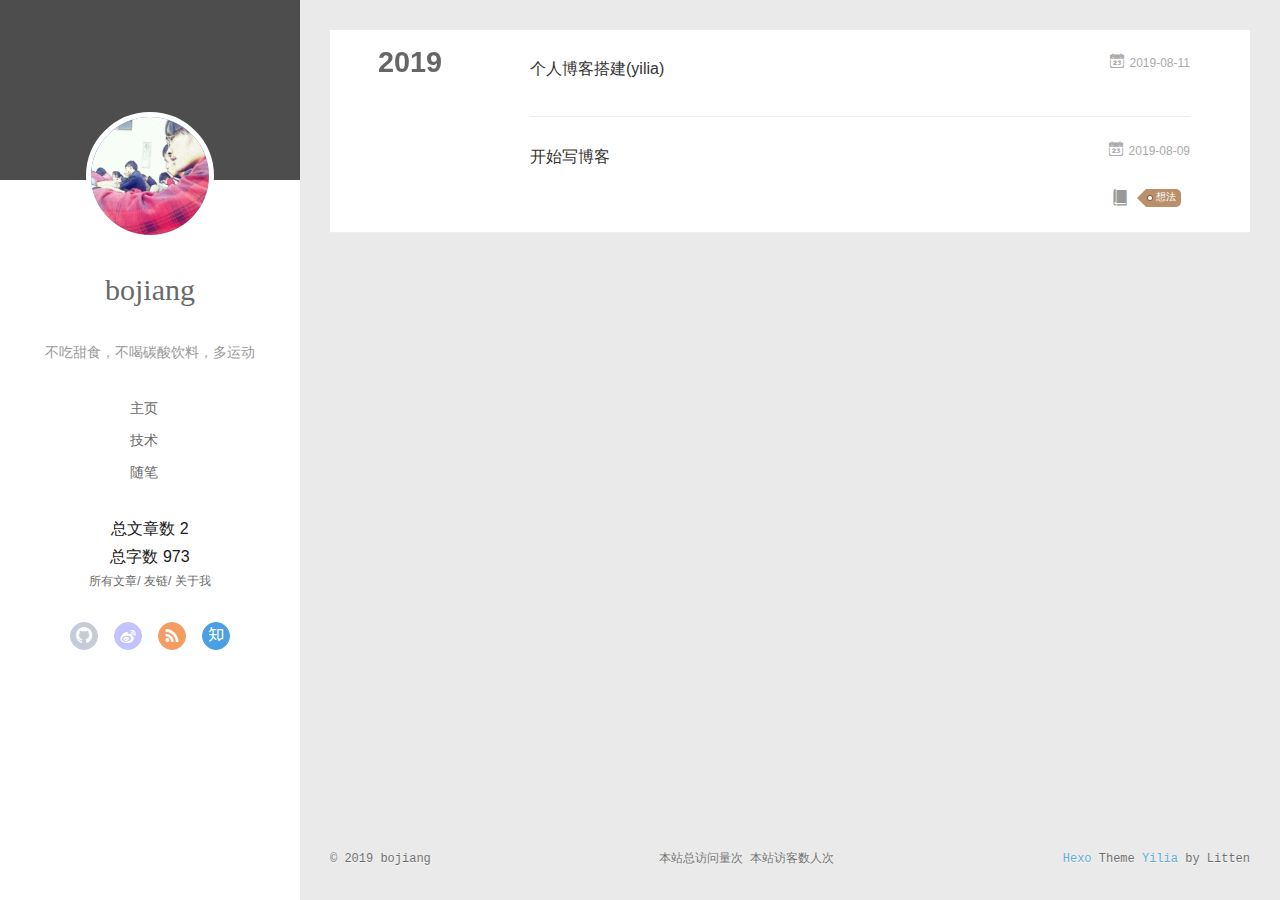
==== commit 4ea97437: "Site updated: 2019-08-11 18:00:46" ====
--- a/archives/index.html
+++ b/archives/index.html
@@ -68,9 +68,9 @@
 			</ul>
 		</nav>
 <nav>
-总文章数 1
+总文章数 2
 </nav>
-总字数 <span class="post-count">31</span>
+总字数 <span class="post-count">973</span>
 		<nav class="header-smart-menu">
     		
     			
@@ -180,6 +180,33 @@
           <a href="/archives/2019" class="archive-year">2019</a>
         </div>
         <div class="archives">
+    
+    <article class="archive-article archive-type-post">
+  <div class="archive-article-inner">
+    <header class="archive-article-header">
+      	<div class="article-meta">
+	      	<a href="/2019/08/11/个人博客搭建-主题yilia/" class="archive-article-date">
+  	<time datetime="2019-08-11T07:08:29.000Z" itemprop="datePublished"><i class="icon-calendar icon"></i>2019-08-11</time>
+</a>
+        </div>
+    	 
+  
+    <h1 itemprop="name">
+      <a class="archive-article-title" href="/2019/08/11/个人博客搭建-主题yilia/">个人博客搭建(yilia)</a>
+    </h1>
+  
+
+        <div class="article-info info-on-right">
+          
+          
+
+        </div>
+        <div class="clearfix"></div>
+    </header>
+  </div>
+</article>
+  
+    
     
     <article class="archive-article archive-type-post">
   <div class="archive-article-inner">
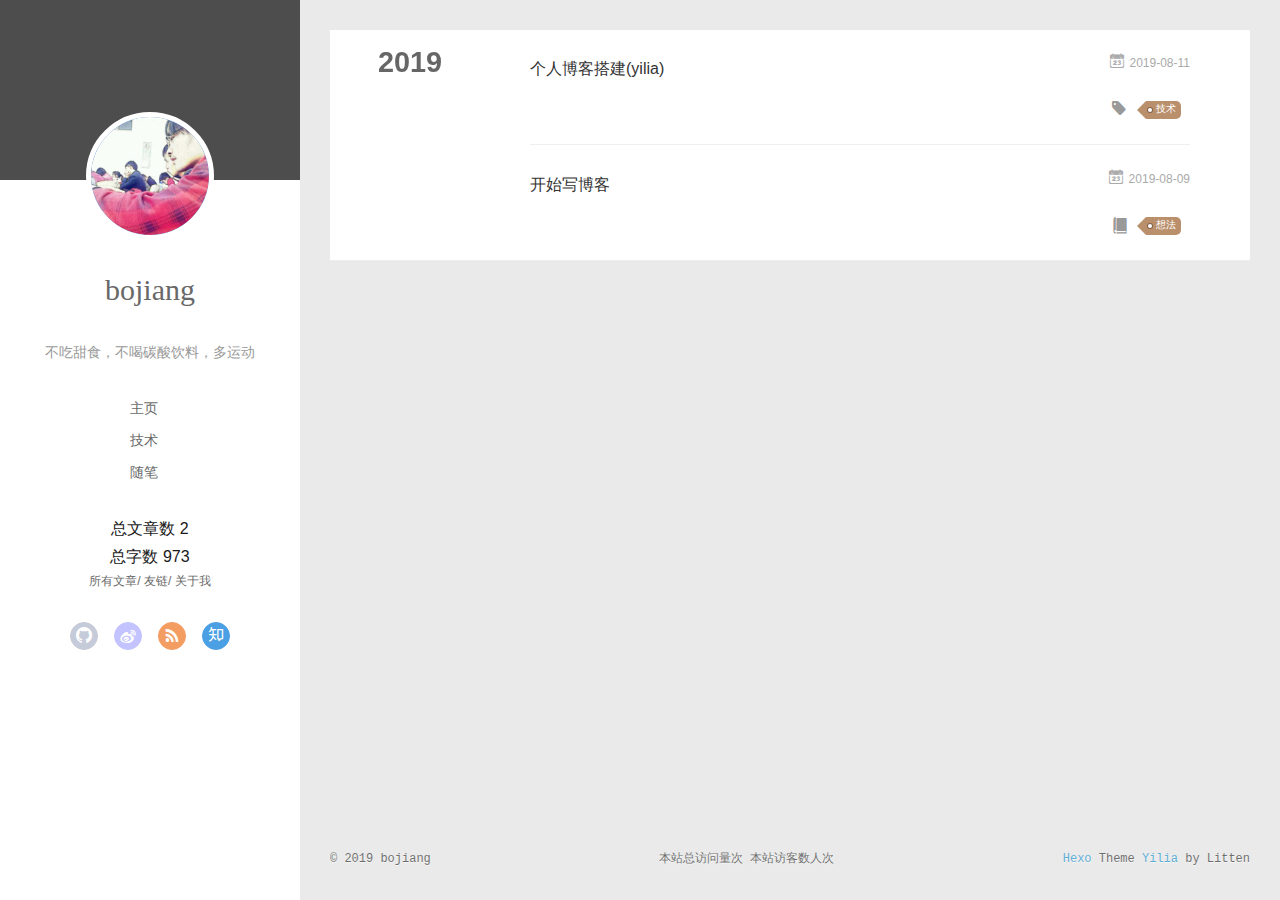
==== commit bafbe51f: "Site updated: 2019-08-26 07:47:00" ====
--- a/archives/index.html
+++ b/archives/index.html
@@ -198,6 +198,17 @@
 
         <div class="article-info info-on-right">
           
+	<div class="article-tag tagcloud">
+		<i class="icon-price-tags icon"></i>
+		<ul class="article-tag-list">
+			 
+        		<li class="article-tag-list-item">
+        			<a href="javascript:void(0)" class="js-tag article-tag-list-link color3">技术</a>
+        		</li>
+      		
+		</ul>
+	</div>
+
           
 
         </div>
@@ -345,6 +356,10 @@
             <input type="checkbox" q-on="click:toggleTag(e)" q-attr="checked:showTags">
           </label>
           <ul class="article-tag-list" q-show="showTags">
+             
+              <li class="article-tag-list-item">
+                <a href="javascript:void(0)" class="js-tag color3">技术</a>
+              </li>
             
             <div class="clearfix"></div>
           </ul>
